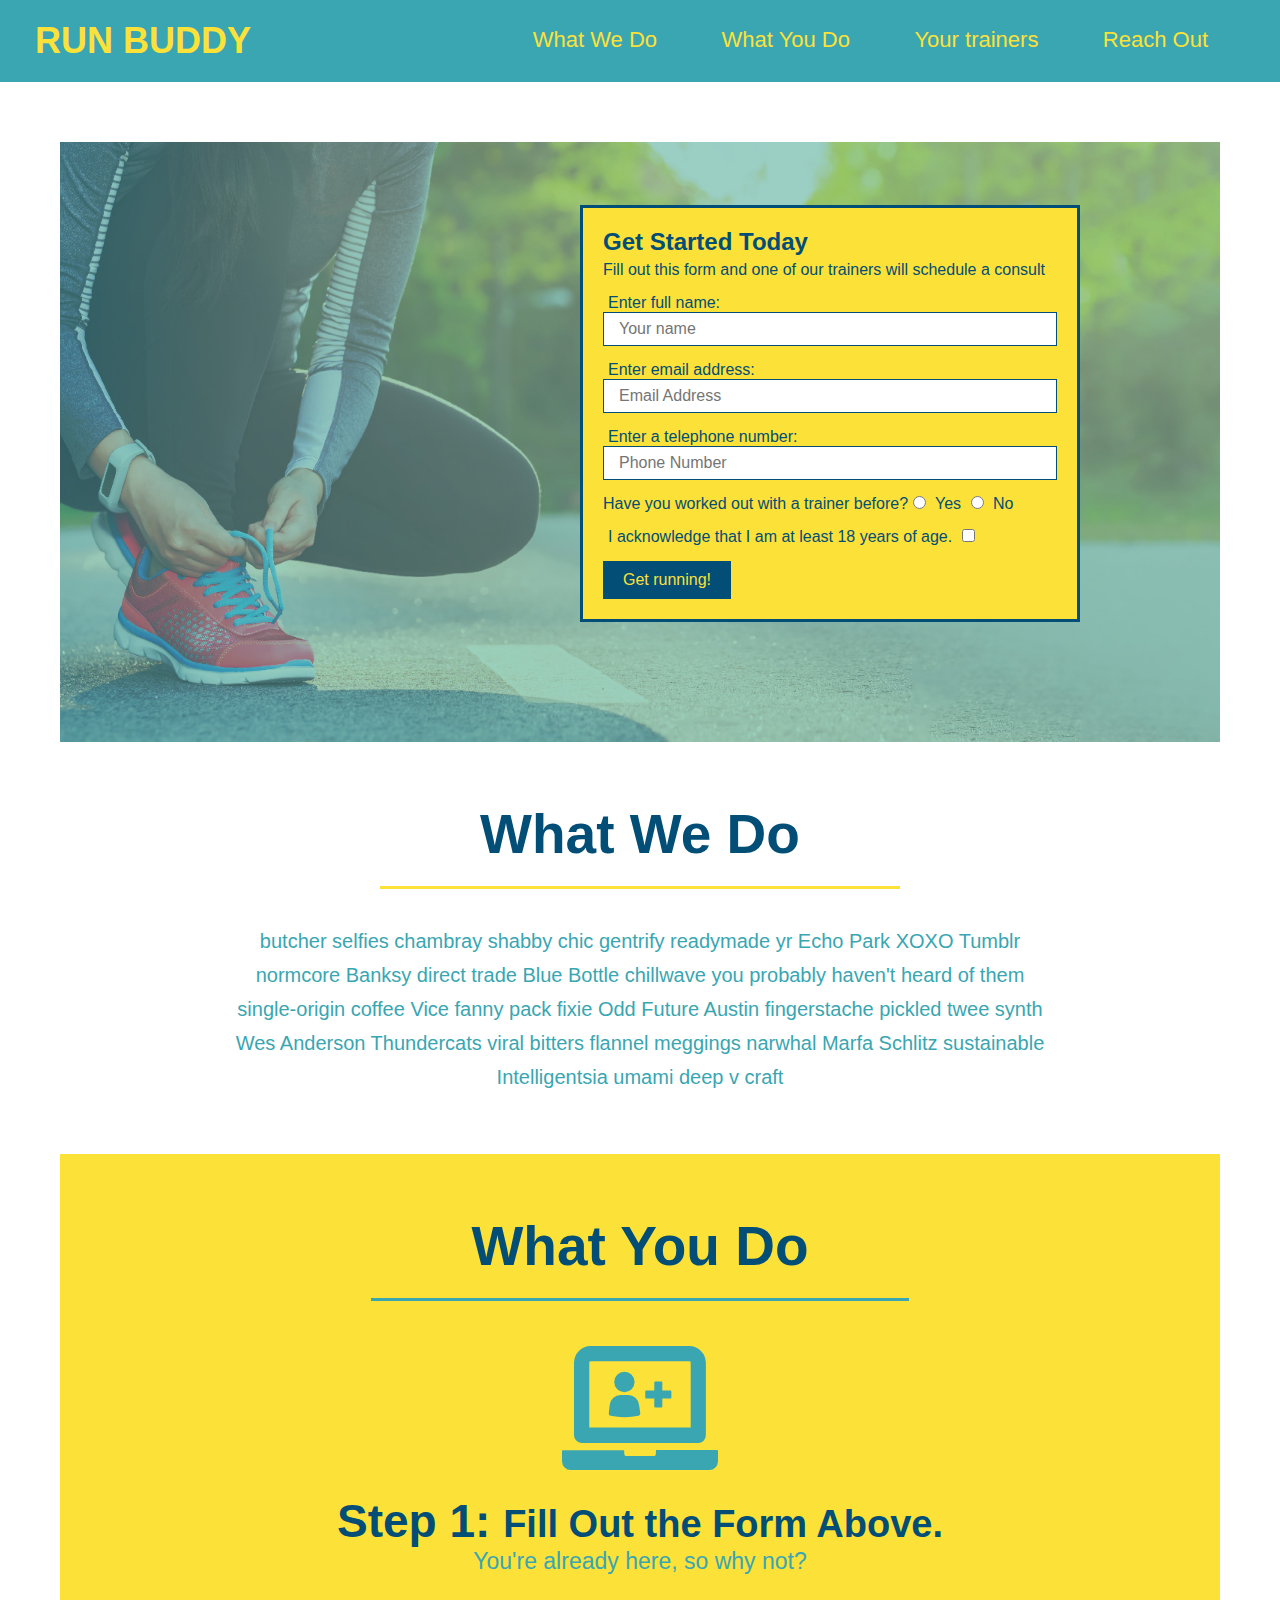
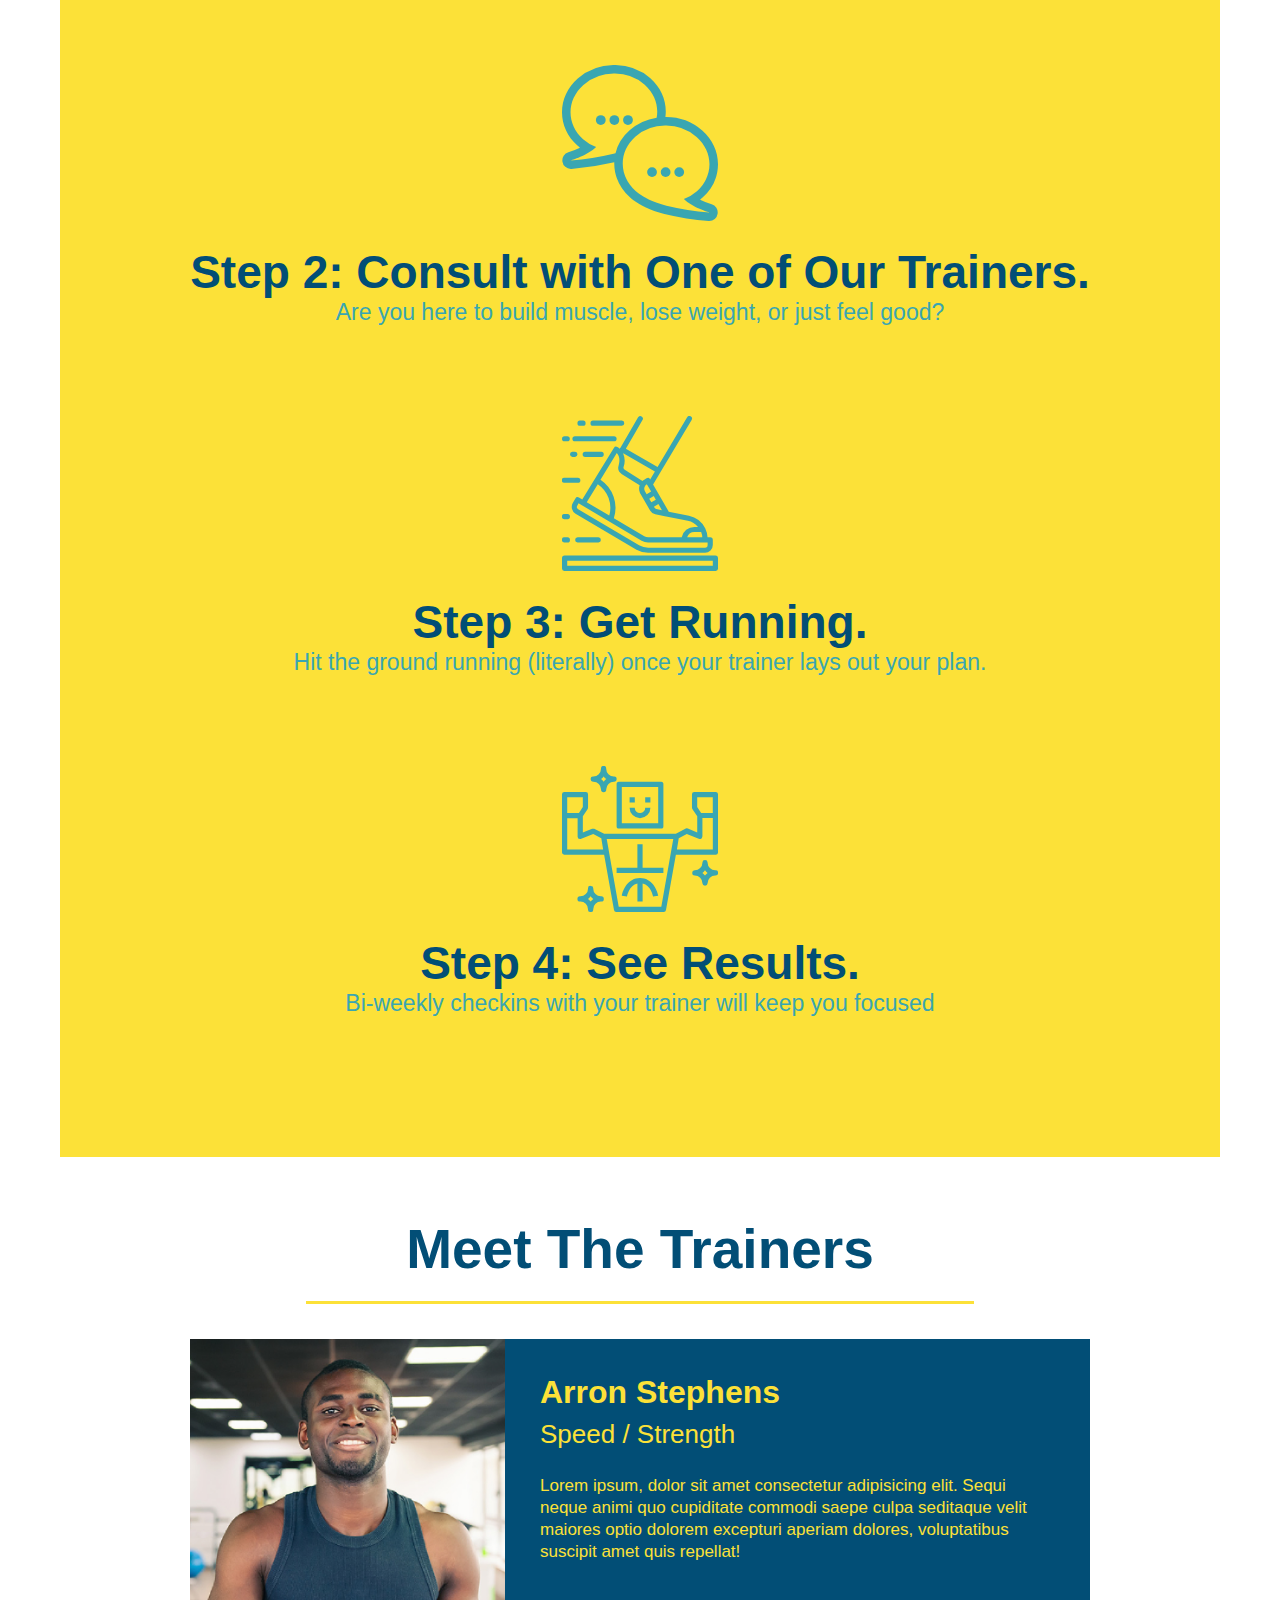
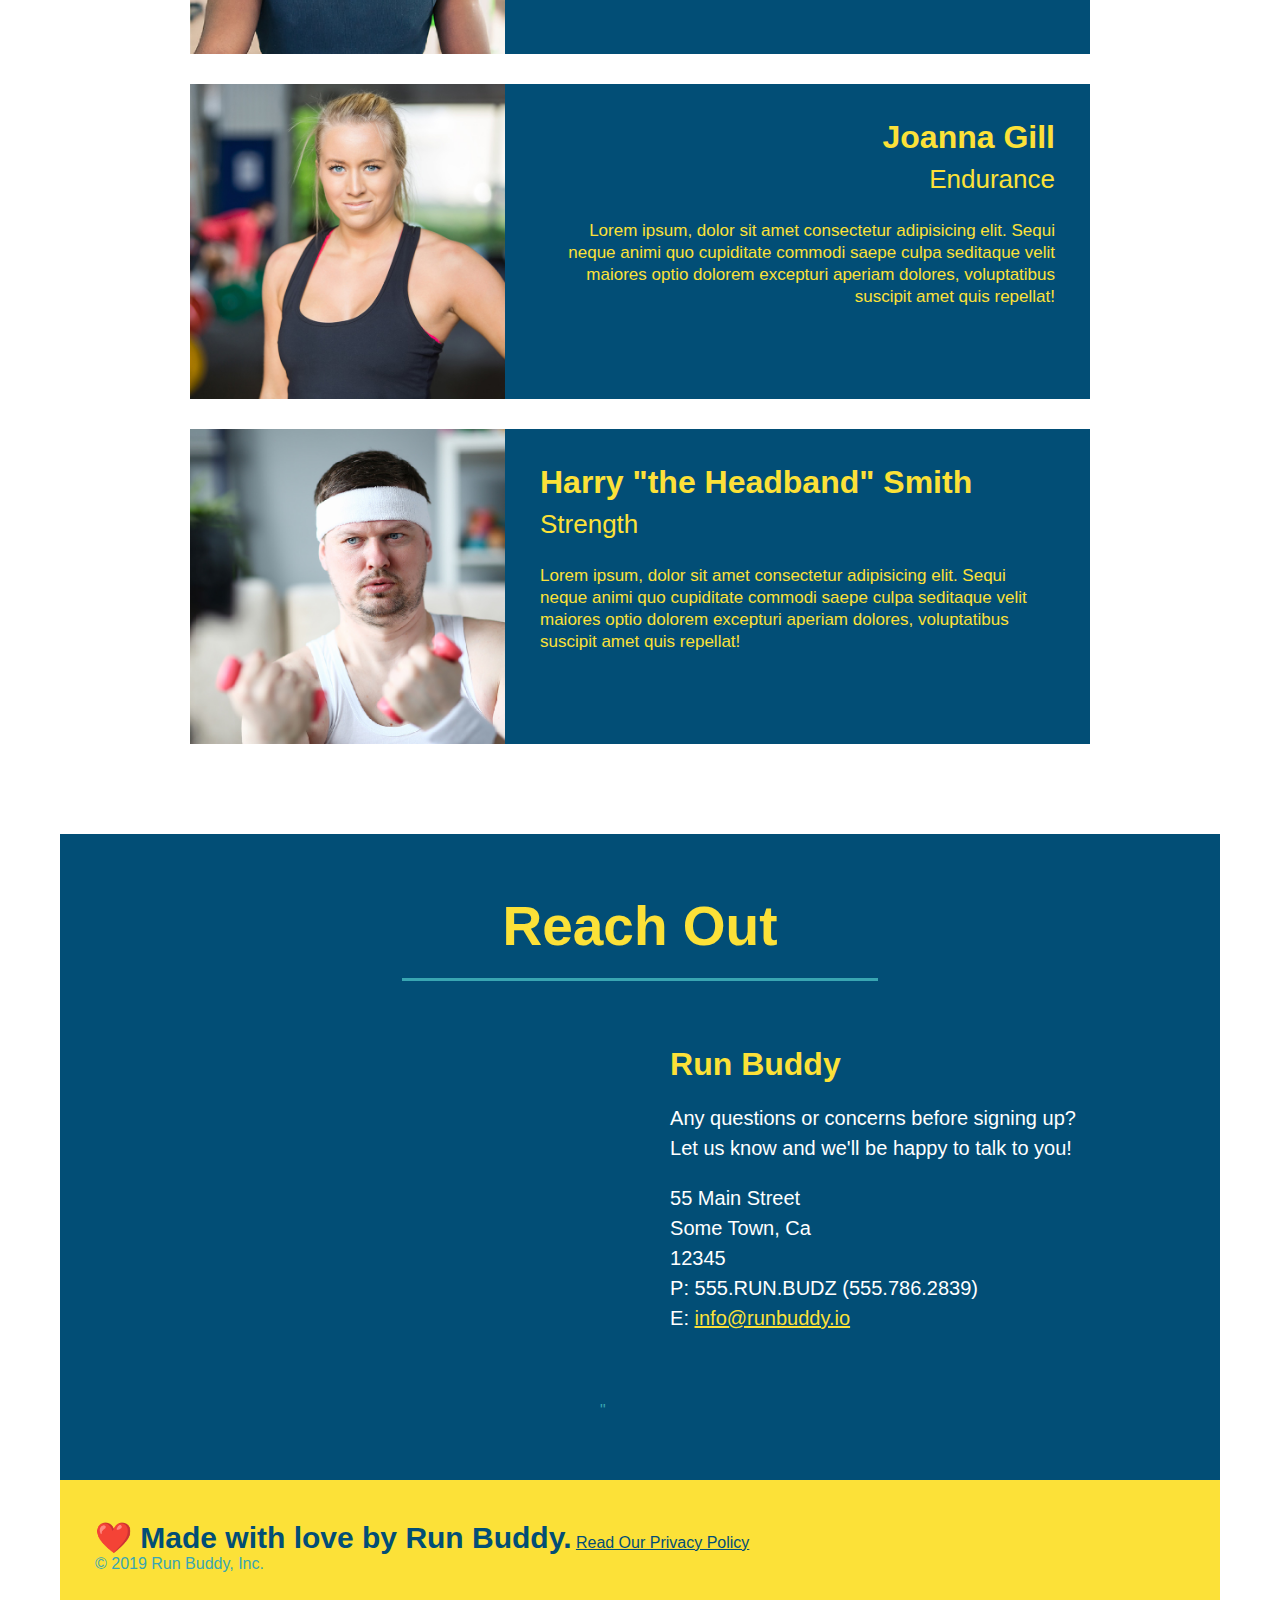
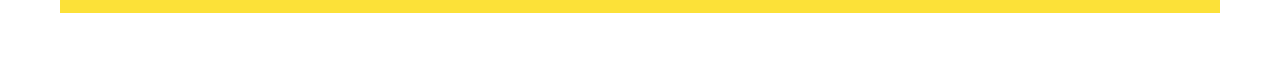
==== index.html @ 5fea298c "privacy policy" ====
<!DOCTYPE html>
    <html lang="en">
        <head>
            <meta charset="UTF-8" />
            <title>Run Buddy</title>
            <link rel="stylesheet" href="./assets/css/style.css" />
        </head>
        <body>
           <!-- navigation -->
           <header>
               <h1>
                   <a href="/">RUN BUDDY</a>
                </h1>
               <nav>
                   <!-- Unordered list element -->
                   <ul>
                       <!-- List item element -->
                       <li>
                           <!-- Anchor element -->
                           <a href="#what-we-do">What We Do</a>
                       </li>
                       <li>
                           <a  href="#what-you-do">What You Do</a>
                       </li>
                       <li>
                           <a href="#your-trainers">Your trainers</a>
                       </li>
                       <li>
                           <a href="#reach-out">Reach Out</a>
                       </li>
                   </ul>
               </nav>
           </header>

           <!-- hero/jumbotron -->
           <section>
               <section class="hero">
               <div>
                   <div class="hero-form">
                   <h3>Get Started Today</h3>
                   <p>Fill out this form and one of our trainers will schedule a consult</p>
                   <!-- Add form element -->
                   <form>
                       <label for="name">Enter full name:</label>
                       <input type="text" placeholder="Your name" name="name" id="name" class="form-input">

                       <label for="email">Enter email address:</label>
                       <input type="email" placeholder="Email Address" name="email" id="email" class="form-input">

                       <label for="phone">Enter a telephone number:</label>
                       <input type="tel" placeholder="Phone Number" name="phone" id="phone" class="form-input">

                       <p>
                           Have you worked out with a trainer before?
                           <input type="radio" name="trainer-confirm" id="trainer-yes" />
                           <label for="trainer-yes">Yes</label>
                           <input type="radio" name="trainer-confirm" id="trainer-no" />
                           <label for="trainer-no">No</label>
                       </p>
                       <p>
                           <label for="checkbox">
                               I acknowledge that I am at least 18 years of age.
                           </label>
                           <input type="checkbox" name="age-confirm" id="checkbox" />
                       </p>
                       <button type="submit">
                           Get running!
                       </button>
                   </form>
               </div>
           </section>

           <!-- "what we do" section -->
           <section id="what-we-do" class="intro">
            <h2 class="section-title primary-border">What We Do</h2>
            <p>
              butcher selfies chambray shabby chic gentrify readymade yr Echo Park XOXO Tumblr normcore Banksy direct trade Blue Bottle chillwave you probably haven't heard of them single-origin coffee Vice fanny pack fixie Odd Future Austin fingerstache pickled twee synth Wes Anderson Thundercats viral bitters flannel meggings narwhal Marfa Schlitz sustainable Intelligentsia umami deep v craft
            </p>
          </section>
          
          <!-- "what you do" section -->
          <section id="what-you-do" class="steps">
            <h2 class="section-title secondary-border">What You Do</h2>

            <div>
                <!-- insert this img element -->
                <img src="./assets/images/step-1.svg" alt="" />
                <h3>Step 1: <span>Fill Out the Form Above.</span></h3>
                <p>You're already here, so why not?</p>
            </div>

            <div>
                <img src="./assets/images/step-2.svg" alt="" />
                <h3>Step 2: Consult with One of Our Trainers.</h3>
                <p>Are you here to build muscle, lose weight, or just feel good?</p>
            </div>
              
            <div>
                <img src="./assets/images/step-3.svg" alt="" />
                <h3>Step 3: Get Running.</h3>
                <p>Hit the ground running (literally) once your trainer lays out your plan.</p>
            </div>
              
            <div>
                <img src="./assets/images/step-4.svg" alt="" />
                <h3>Step 4: See Results.</h3>
                <p>Bi-weekly checkins with your trainer will keep you focused</p>
            </div>
          </section>

           <!-- "meet the trainers" section -->
           <section id="your-trainers" class="trainers">
                <h2 class="section-title primary-border"> 
                   Meet The Trainers
                </h2>
                <article class="trainer">
                    <img src="./assets/images/trainer-1.jpg" alt="Arron Stephens in his workout clothes, ready to pump iron"/>
                    <div class="trainer-bio text-left">
                        <h3>Arron Stephens</h3>
                        <h4>Speed / Strength</h4>
                        <p>Lorem ipsum, dolor sit amet consectetur adipisicing elit. Sequi neque animi quo cupiditate commodi saepe culpa seditaque velit maiores optio dolorem excepturi aperiam dolores, voluptatibus suscipit amet quis repellat!</p>
                    </div>
                </article>

                <article class="trainer">
                    <img src="./assets/images/trainer-2.jpg" alt="Joanna Gill cooling off after a workout"/>
                    <div class="trainer-bio text-right">
                        <h3>Joanna Gill</h3>
                        <h4>Endurance</h4>
                        <p>Lorem ipsum, dolor sit amet consectetur adipisicing elit. Sequi neque animi quo cupiditate commodi saepe culpa seditaque velit maiores optio dolorem excepturi aperiam dolores, voluptatibus suscipit amet quis repellat!</p>
                    </div>
                </article>

                <article class="trainer">
                    <img src="./assets/images/trainer-3.jpg" alt="Harry Smith wearing a headband and lifting comically small pink weights"/>
                    <div class="trainer-bio text-left">
                        <h3>Harry "the Headband" Smith</h3>
                        <h4>Strength</h4>
                        <p>Lorem ipsum, dolor sit amet consectetur adipisicing elit. Sequi neque animi quo cupiditate commodi saepe culpa seditaque velit maiores optio dolorem excepturi aperiam dolores, voluptatibus suscipit amet quis repellat!</p>
                    </div>
                </article>
           </section>

           <!-- "reach out" section -->
           <section id="reach-out" class="contact">
            <h2 class="section-title secondary-border">Reach Out</h2>
                   <div class="contact-info">
                        <iframe src="https://www.google.com/maps/embed?pb=!1m18!1m12!1m3!1d3146.0105900353574!2d-120.42504448434431!3d37.953538709626756!2m3!1f0!2f0!3f0!3m2!1i1024!2i768!4f13.1!3m3!1m2!1s0x8090c46e315aaf1b%3A0xb32d2fcd2023b726!2sMain%20St%2C%20Jamestown%2C%20CA%2095327!5e0!3m2!1sen!2sus!4v1643864252975!5m2!1sen!2sus"
                             style="border:0;"
                             allowfullscreen=""
                             loading="lazy">
                       </iframe>"
                       <div>
                        <h3>Run Buddy</h3>
                        <p>
                          Any questions or concerns before signing up?
                          <br />
                          Let us know and we'll be happy to talk to you!
                        </p>
                        <address>
                          55 Main Street <br/>
                          Some Town, Ca <br/>
                          12345<br />
                          P: 555.RUN.BUDZ (555.786.2839)<br/>
                          E: <a href="mailto:info@runbuddy.io">info@runbuddy.io</a>
                        </address>
                       </div>
                   </div>
           </section>

           <!-- footer -->
           <footer>
               <h2>❤️ Made with love by Run Buddy.</h2>
                   <a href="./privacy-policy.html">Read Our Privacy Policy</a><br />
                   &copy; 2019 Run Buddy, Inc.
               </div>
           </footer>
        </body>
    </html>
---- assets/css/style.css ----
* {
    margin: 0;
    padding: 0;
    box-sizing: border-box;
}
body {
    /* more on this crazy alphanumerical value in a minute! */
    color: #39a6b2;
    font-family: Arial, Helvetica, sans-serif;
}

header {
    padding: 20px 35px;
    background-color: #39a6b2;
}

header h1 {
    font-weight: bold;
    font-size: 36px;
    color: #fce138;
    margin: 0;
    display: inline;
}

header a {
    text-decoration: none;
    color: #fce138;
}

header nav {
    float: right;
    margin: 7px;
}

header nav ul li {
    display: inline;
}

header nav ul li a {
    margin: 0 30px;
    font-weight: lighter;
    font-size: 22px;
}

footer {
    background: #fce138;
    width: 100%;
    padding: 40px 35px;
}

footer h2 {
    display: inline;
    color: #024e76;
    font-size: 30px;
    margin: 0;
}

footer div{
    float: right;
    line-height: 1.5;
    text-align: right;
}

footer a {
    color: #024e76
}

section {
    padding: 60px;
}

/* Hero Style Start */
.hero {
    background-image: url(../images/hero-bg.jpg);
    height: 600px;
    background-size: cover;
    background-position: center;
    position: relative;
}
/* Hero Style End */

.hero-form h3 {
    font-size: 24px;
    margin: 0;
}

.hero-form {
    background-color: #fce138;
    padding: 20px;
    width: 500px;
    color: #024e76;
    border: #024e76 solid 3px;
    position: absolute;
    bottom: 120px;
    right: 140px;
}

.hero-form p {
    margin: 5px 0 15px 0;
}

.form-input {
    border: 1px solid #024e76;
    display: block;
    padding: 7px 15px;
    font-size: 16px;
    color: #024e76;
    width: 100%;
    margin-bottom: 15px;
}

.hero-form label {
    margin: 0 5px;
}

.hero-form button {
    color: #fce138;
    background-color: #024e76;
    border: none;
    padding: 10px 20px;
    font-size: 16px;
}

.intro {
    text-align: center;
}

.intro p {
    line-height: 1.7;
    color: #39a6b2;
    width: 80%;
    font-size: 20px;
    margin: 0 auto;
}

.steps {
    text-align: center;
    background: #fce138;
}

.section-title {
    font-size: 55px;
    color: #024e76;
    margin-bottom: 35px;
    padding: 0 100px 20px 100px;
    display: inline-block;
    border-bottom: 3px solid;
}
  
.primary-border {
    border-color: #fce138;
}
  
.secondary-border {
    border-color: #39a6b2;
}

.steps div {
    margin-bottom: 80px;
}
  
.steps img {
    width: 15%;
    margin: 10px 0;
}
  
.steps h3 {
    color: #024e76;
    font-size: 46px;
    margin-top: 10px;
}

.steps p {
    color: #39a6b2;
    font-size: 23px;
}

.steps span {
    font-size: 38px;
}

.trainers {
    text-align: center;
}

.trainer {
    width: 900px;
    margin: 0 auto 30px auto;
    background: #024e76;
    color: #fce138;
    overflow: auto;
}

.trainer img {
    width: 35%;
    float: left;
}
  
.trainer-bio {
    padding: 35px;
    float: left;
    width: 65%;
}

.text-left {
    text-align: left;
}
  
.text-right {
    text-align: right;
}

.trainer-bio h3 {
    font-size: 32px;
    margin-bottom: 8px;
}
  
.trainer-bio h4 {
    font-weight: lighter;
    font-size: 26px;
    margin-bottom: 25px;
}
  
.trainer-bio p {
    font-size: 17px;
    line-height: 1.3;
}

/* REACH OUT STYLES START */
.contact {
    text-align: center;
    background: #024e76;
}

.contact h2 {
    color: #fce138;
}

.contact-info iframe {
    width: 400px;
    height: 400px;
}

.contact-info div {
    width: 410px;
    display: inline-block;
    vertical-align: top;
    text-align: left;
    margin: 30px 0 0 60px;
    color: white;
}

.contact-info h3 {
    color: #fce138;
    font-size: 32px;
}
  
.contact-info p, .contact-info address {
    margin: 20px 0;
    line-height: 1.5;
    font-size: 20px;
    font-style: normal;
}
  
.contact-info a {
    color: #fce138;
}
  
  /* REACH OUT STYLES END */
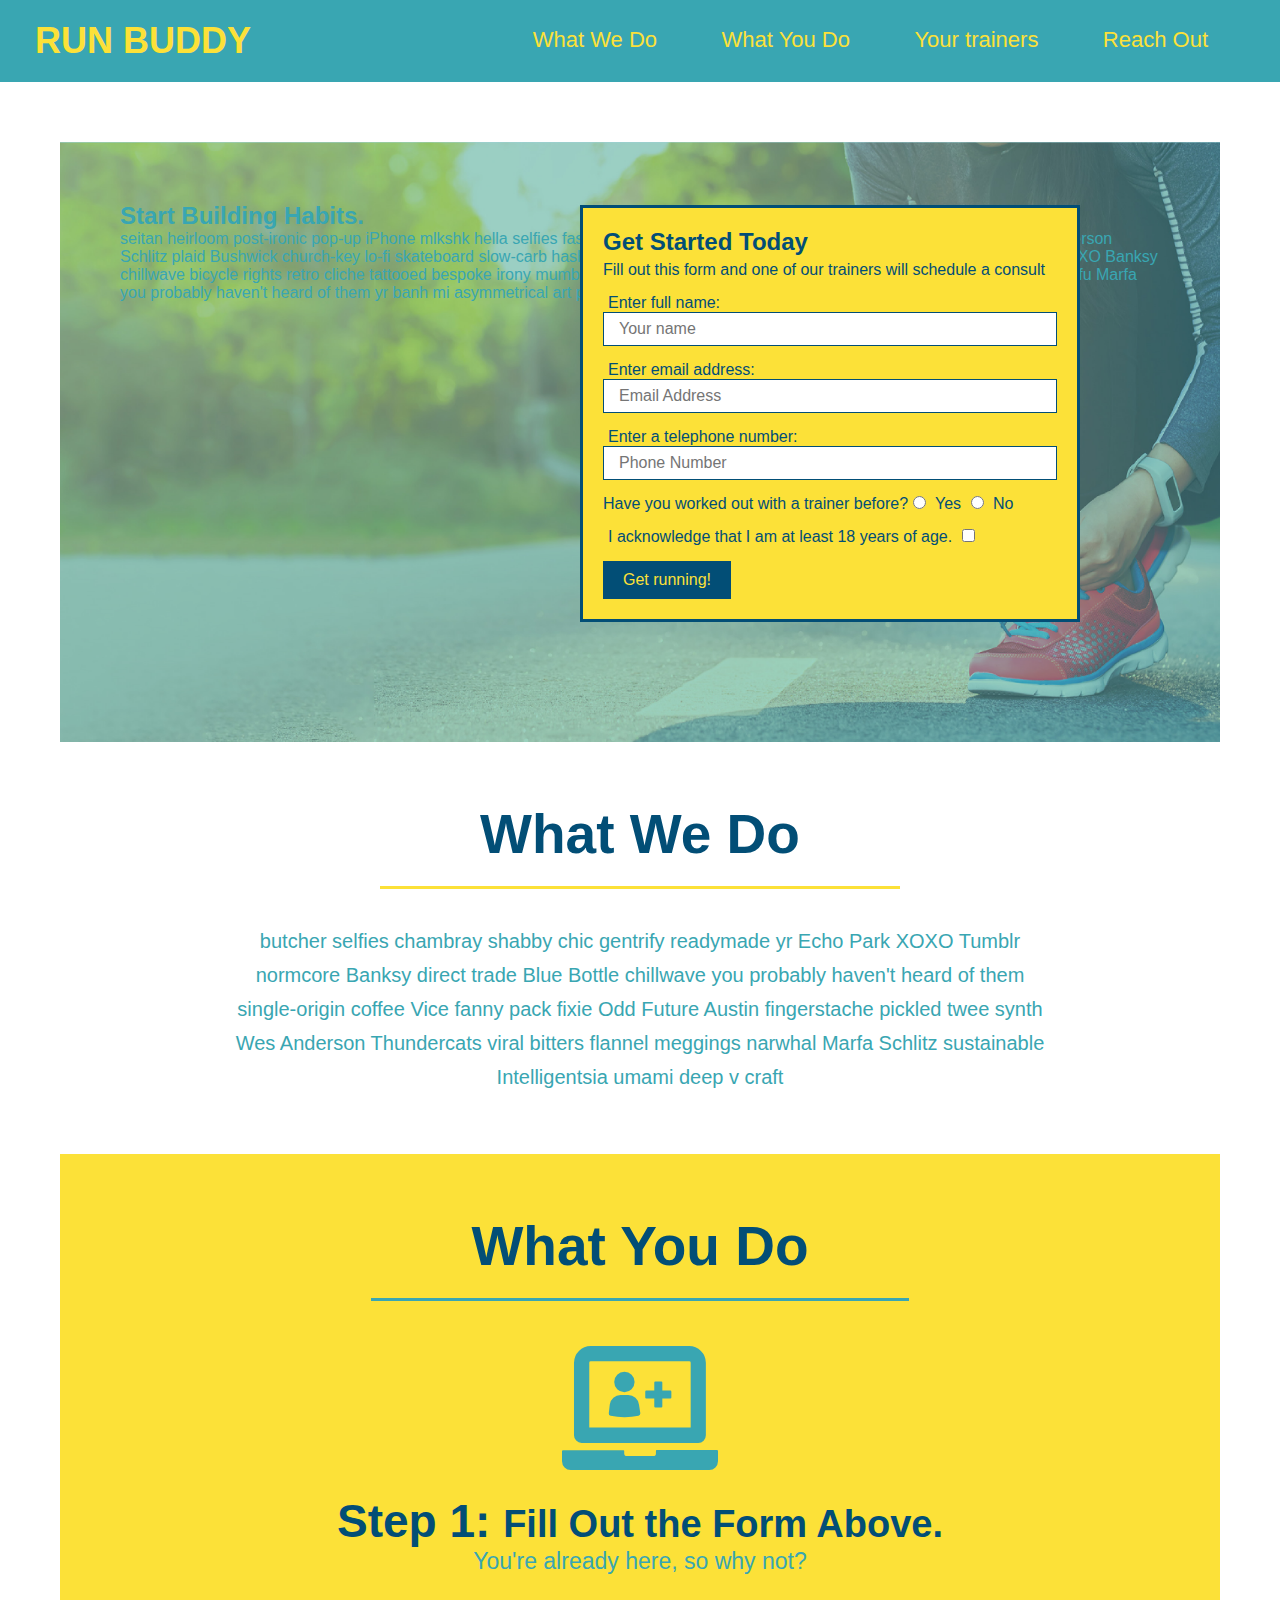
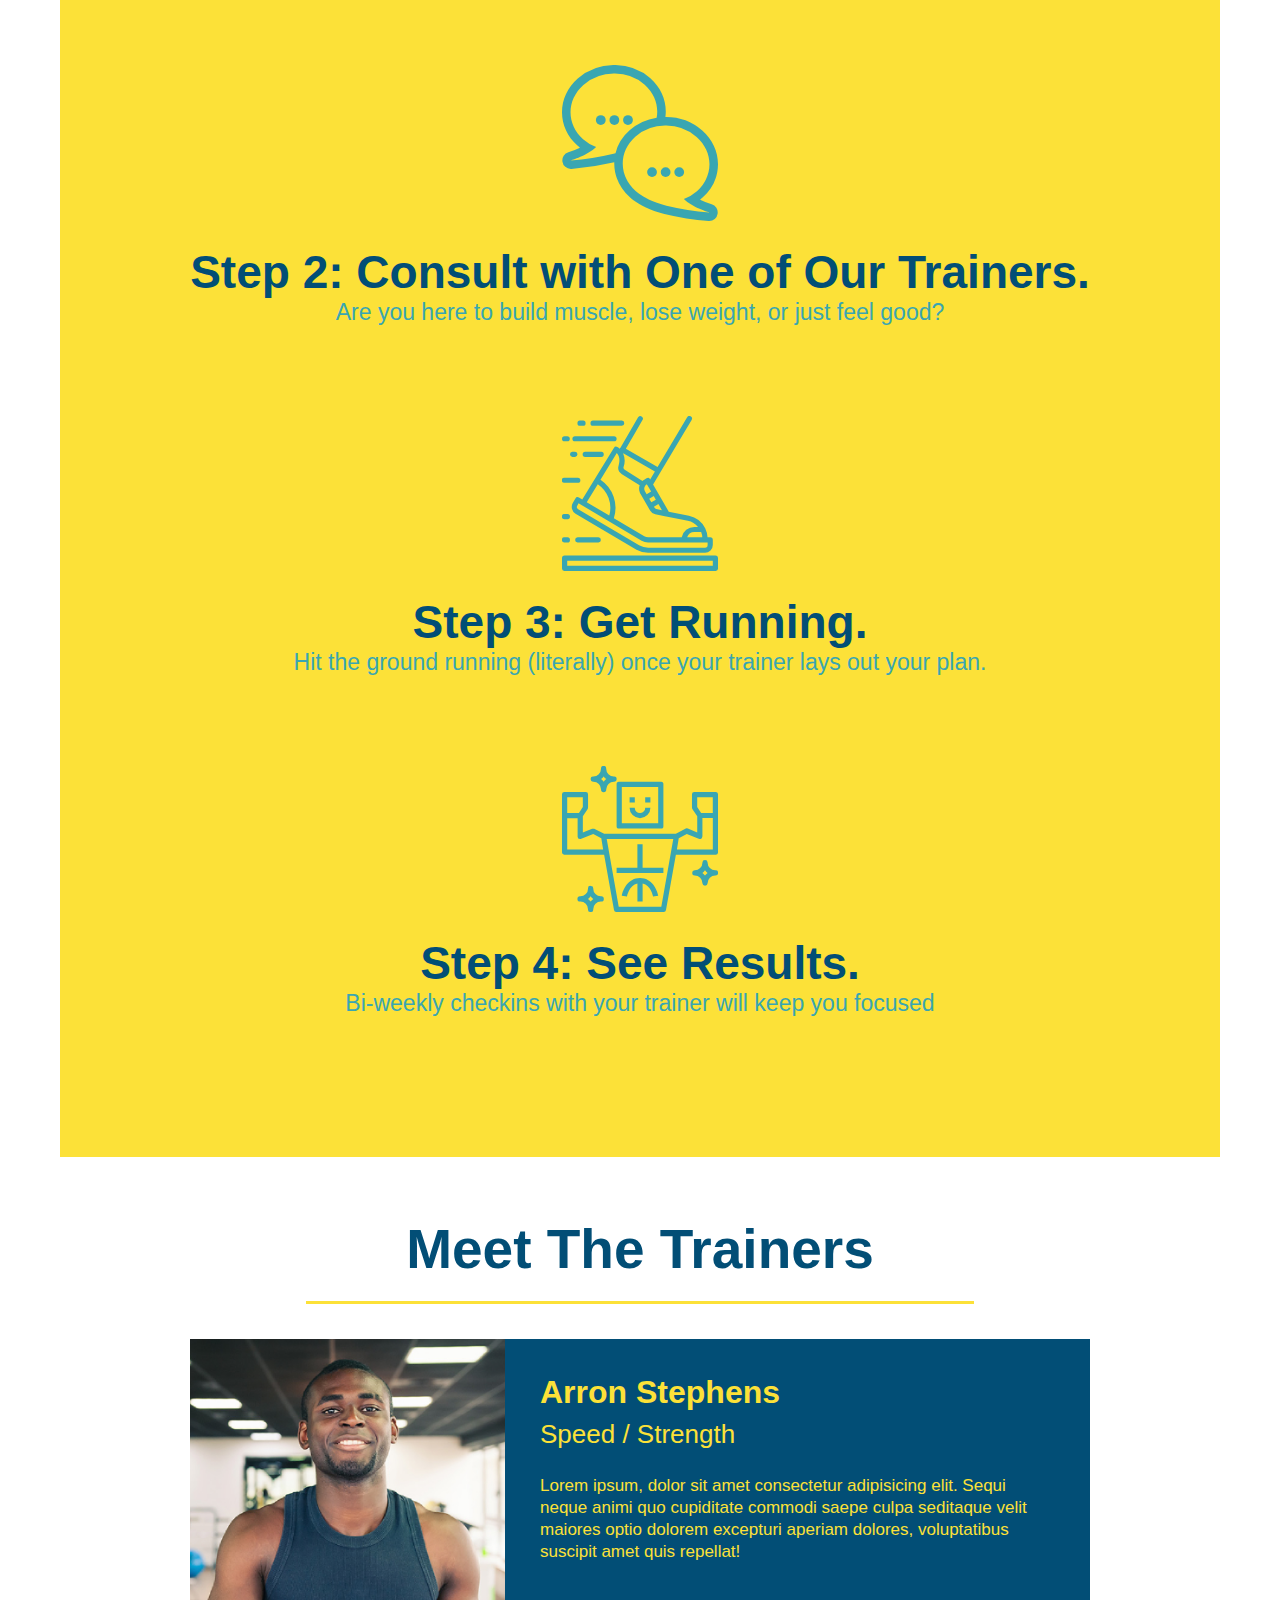
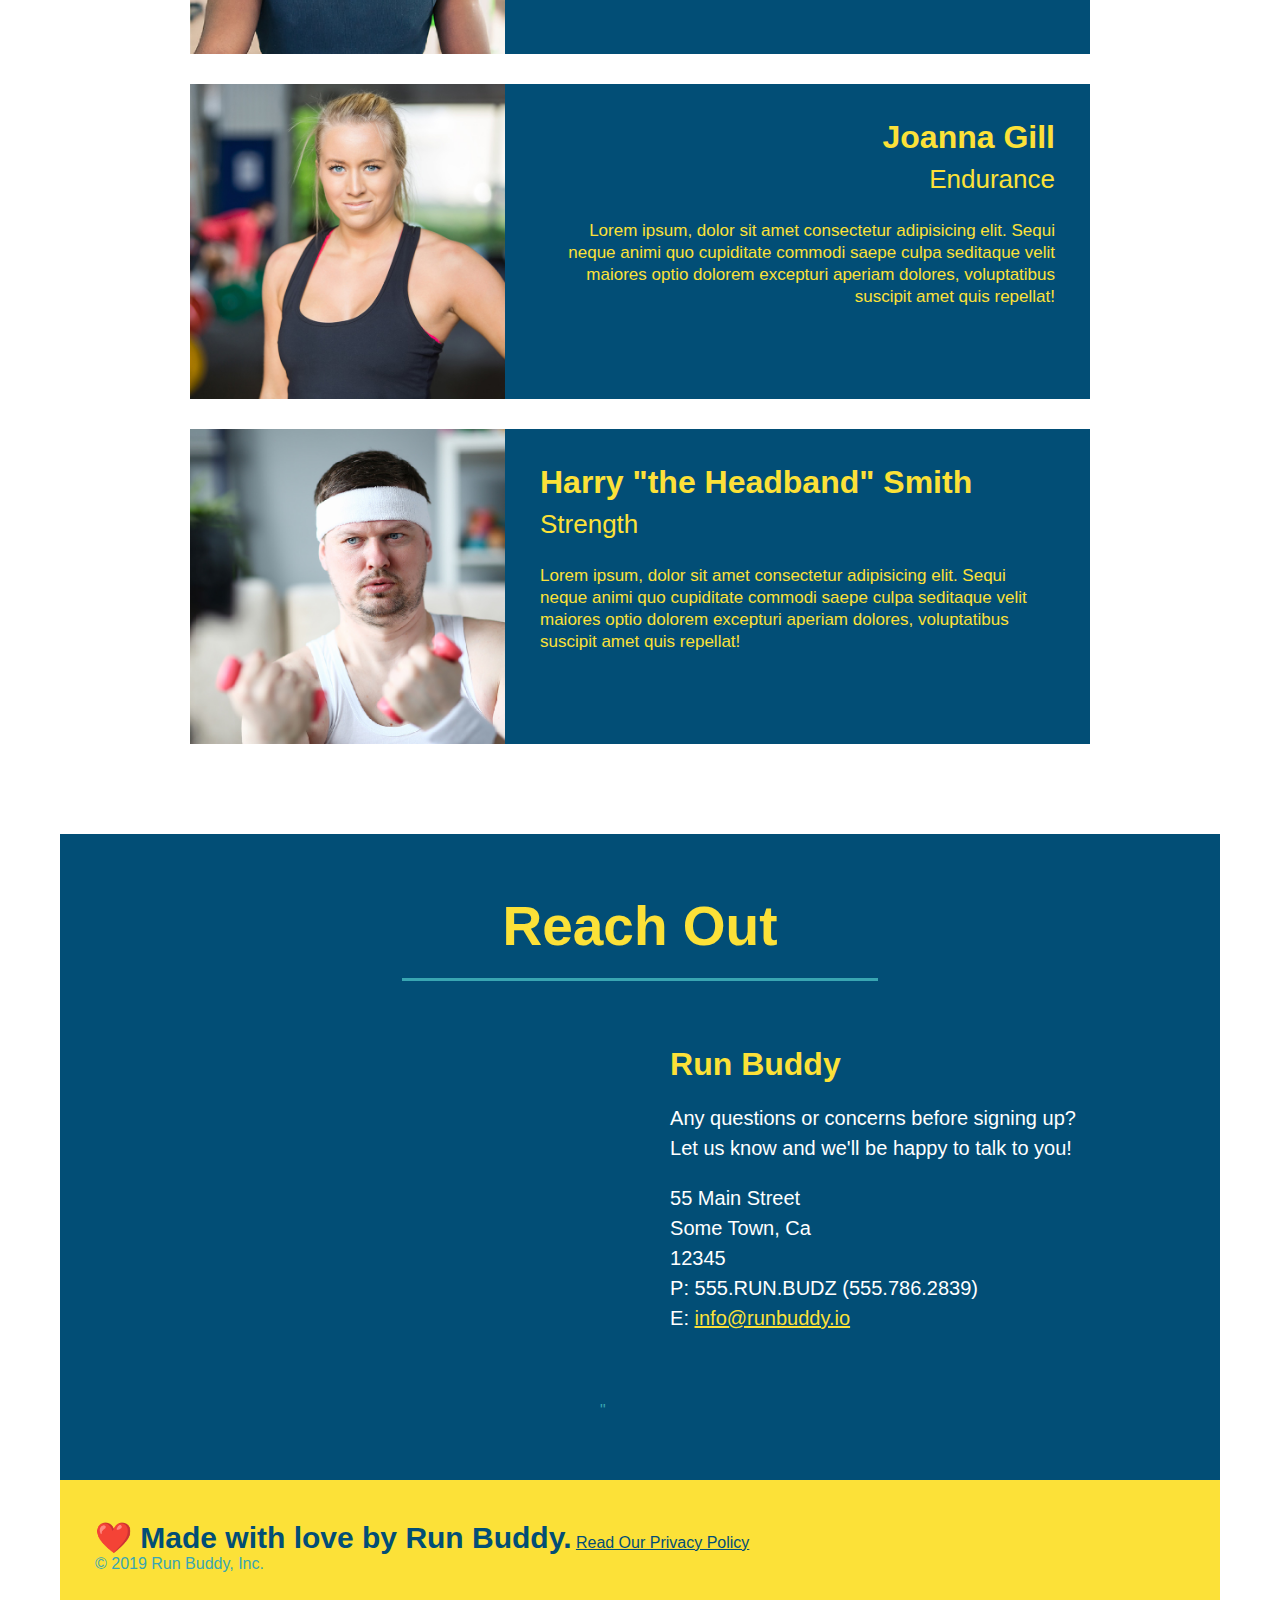
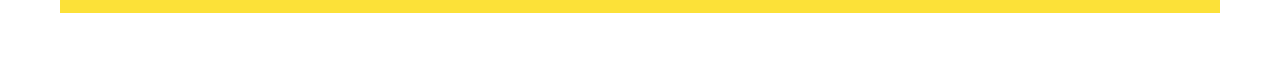
==== commit f248cdcc: "add content to hero, replace image" ====
--- a/index.html
+++ b/index.html
@@ -36,6 +36,12 @@
            <section>
                <section class="hero">
                <div>
+                <div class="hero-cta">
+                    <h2>Start Building Habits.</h2>
+                    <p>
+                      seitan heirloom post-ironic pop-up iPhone mlkshk hella selfies fashion axe occupy readymade put a bird on it messenger bag Wes Anderson Schlitz plaid Bushwick church-key lo-fi skateboard slow-carb hashtag trust fund Williamsburg biodiesel fixie farm-to-table 8-bit banjo XOXO Banksy chillwave bicycle rights retro cliche tattooed bespoke irony mumblecore Shoreditch deep v polaroid McSweeney's bitters cray gentrify tofu Marfa you probably haven't heard of them yr banh mi asymmetrical art party selvage letterpress High Life.
+                    </p>
+                  </div>
                    <div class="hero-form">
                    <h3>Get Started Today</h3>
                    <p>Fill out this form and one of our trainers will schedule a consult</p>
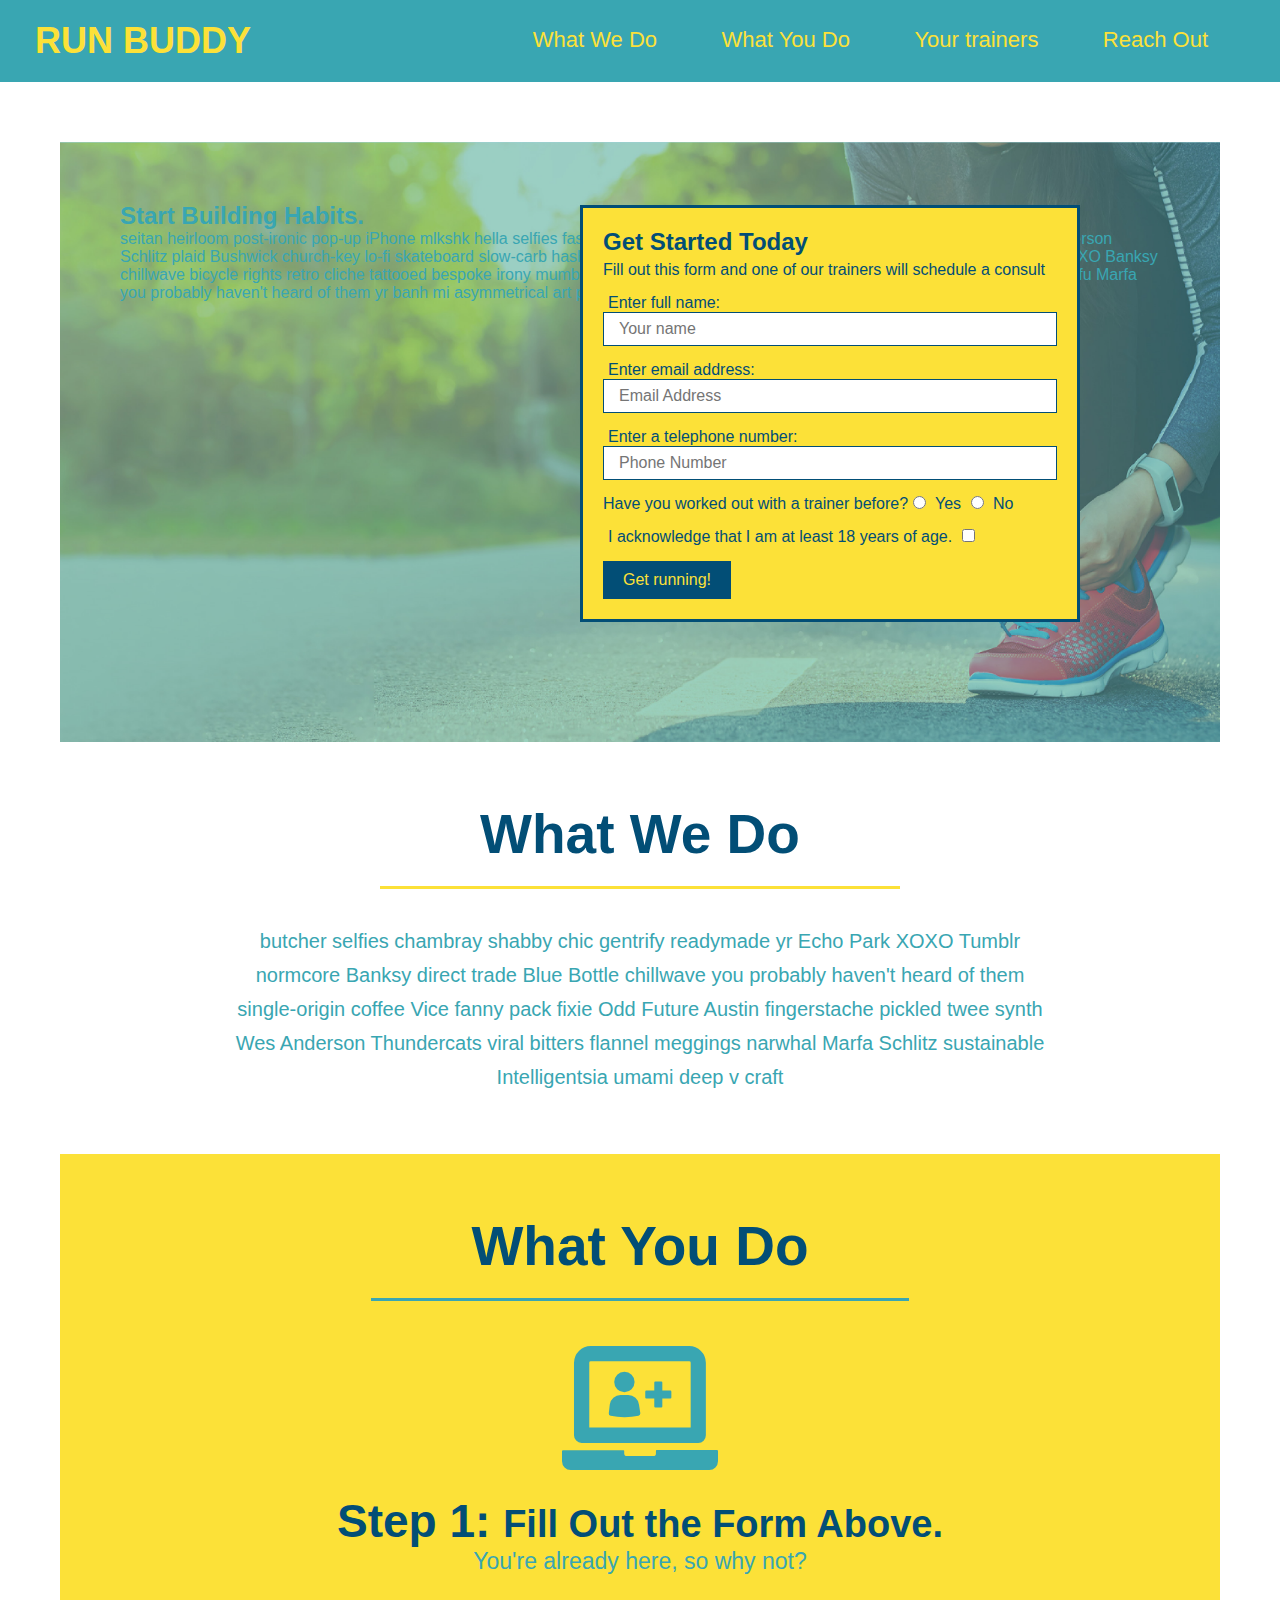
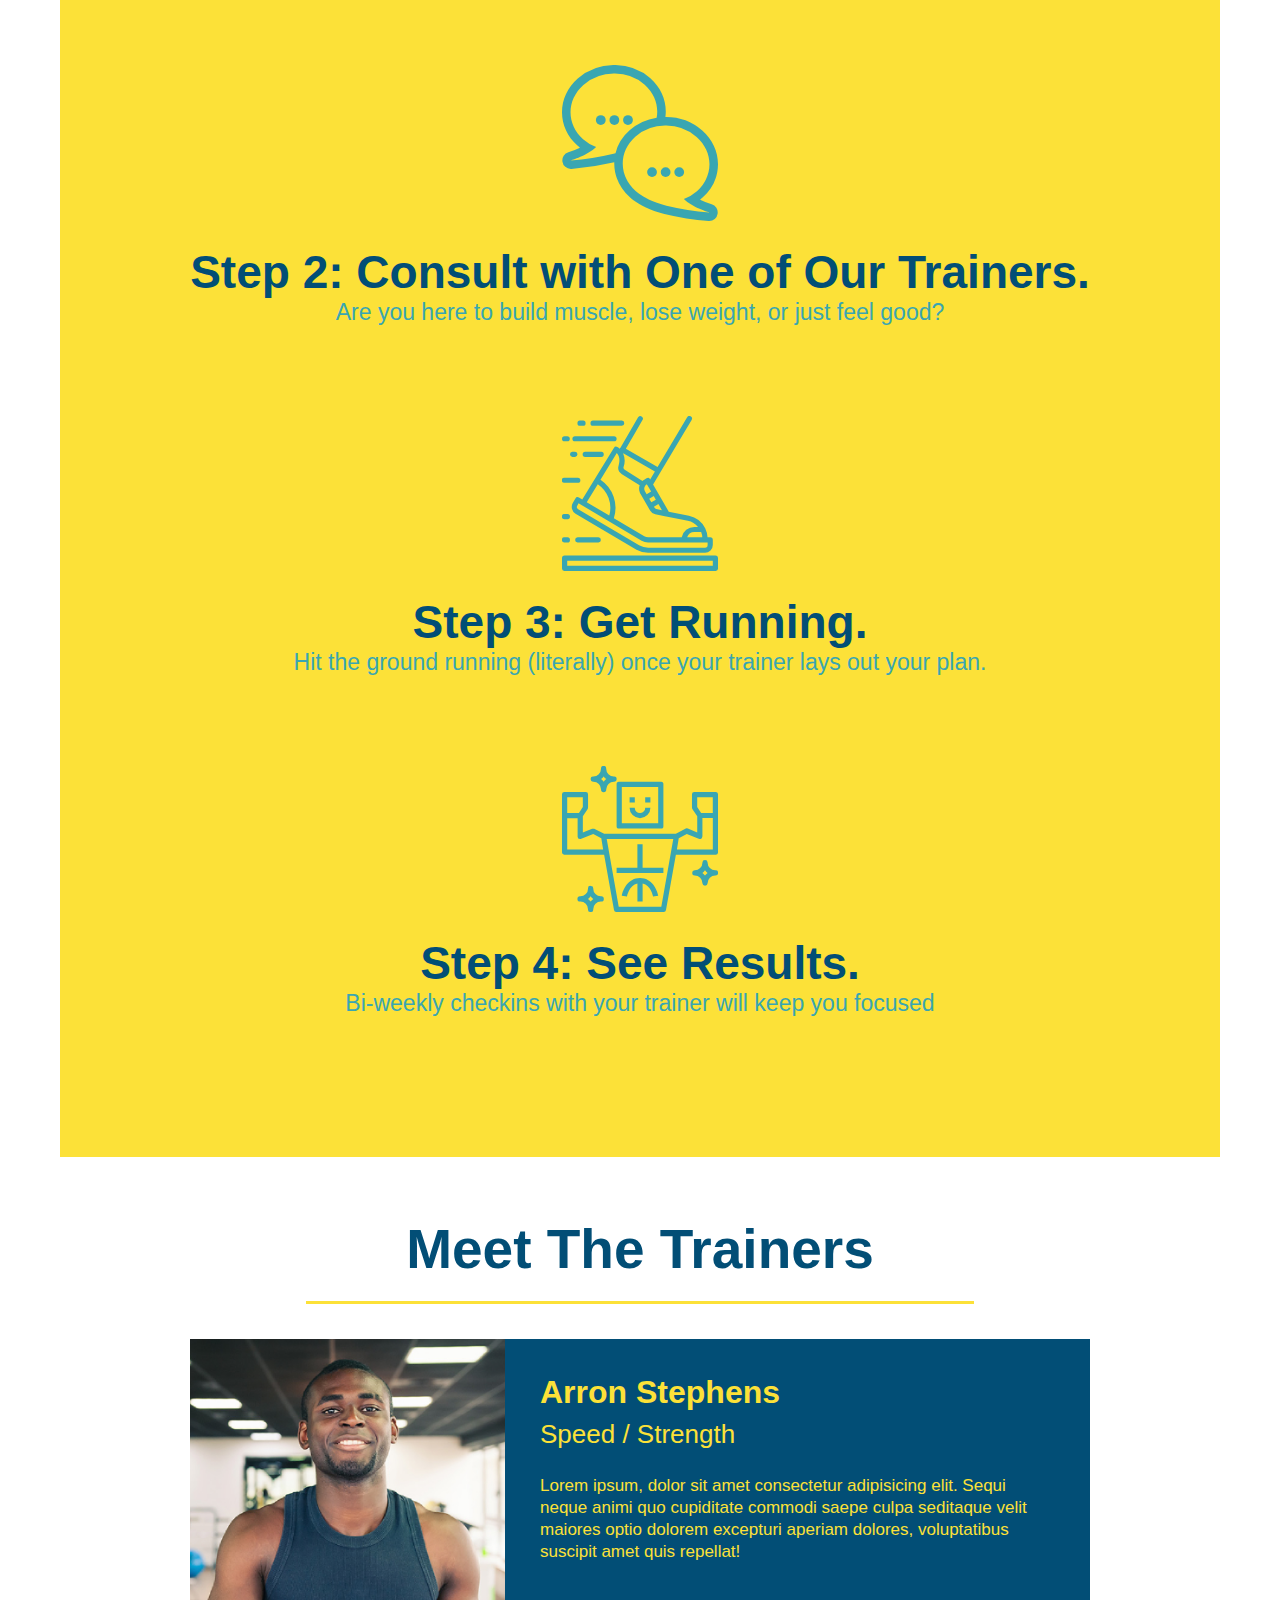
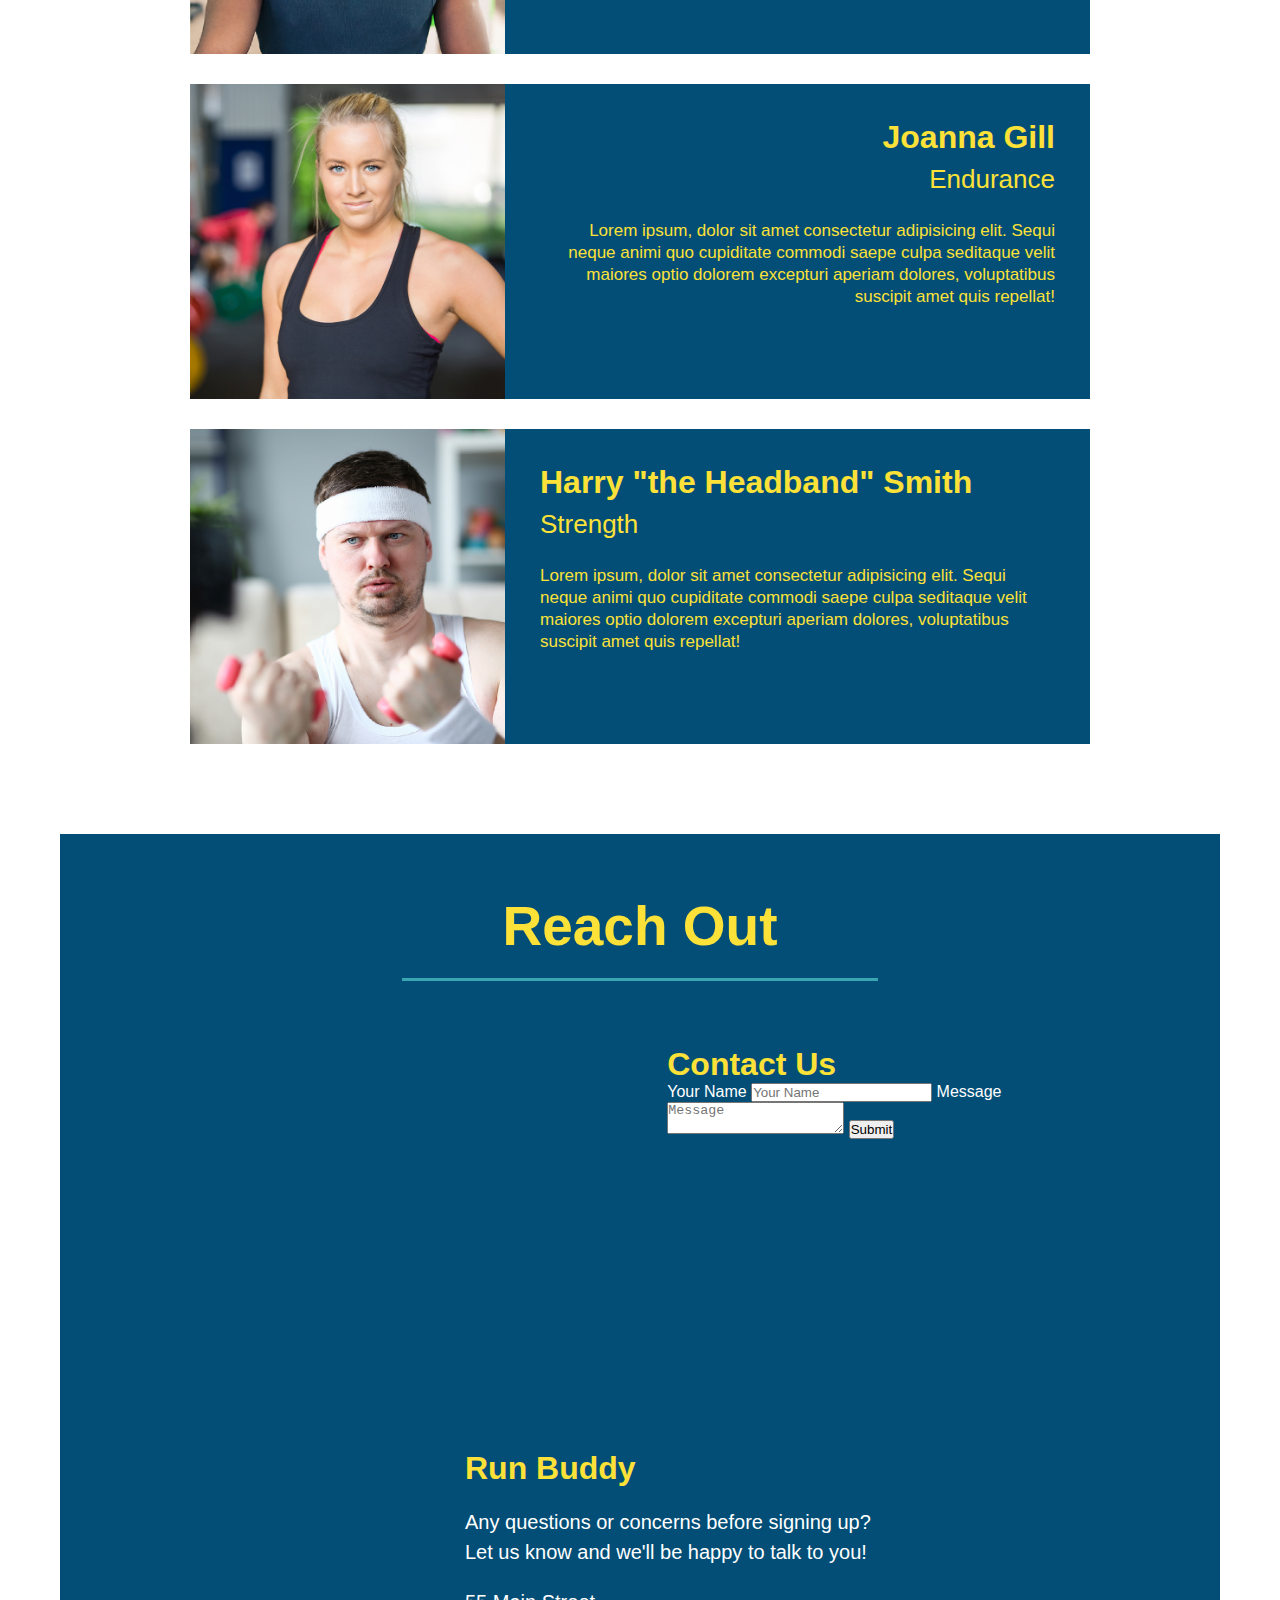
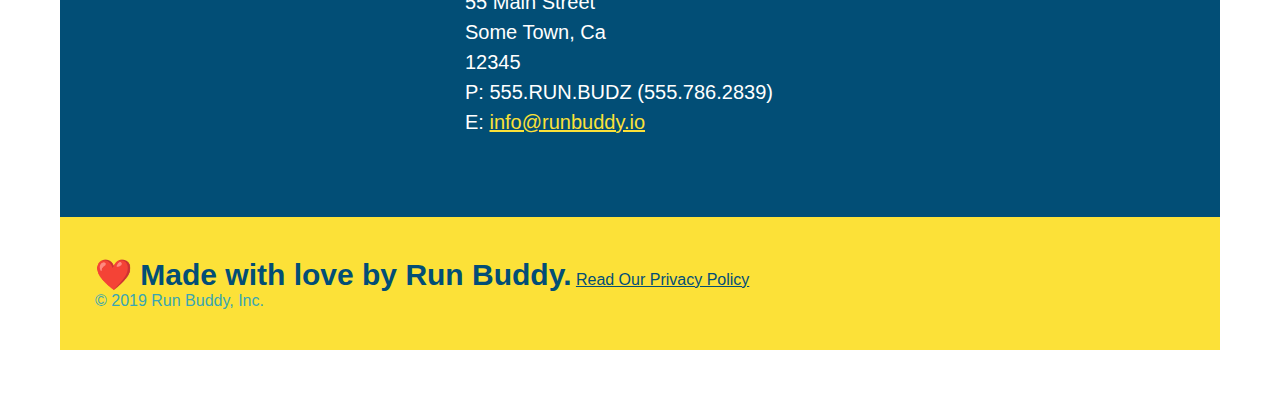
==== commit c1e08303: "add contact form" ====
--- a/index.html
+++ b/index.html
@@ -155,7 +155,19 @@
                              style="border:0;"
                              allowfullscreen=""
                              loading="lazy">
-                       </iframe>"
+                       </iframe>
+                       <div class="contact-form">
+                        <h3>Contact Us</h3>
+                        <form>
+                           <label for="contact-name">Your Name</label>
+                           <input type="text" id="contact-name" placeholder="Your Name" />
+                      
+                           <label for="contact-message">Message</label>
+                           <textarea id="contact-message" placeholder="Message"></textarea>
+                      
+                           <button type="submit">Submit</button>
+                          </form>
+                       </div>
                        <div>
                         <h3>Run Buddy</h3>
                         <p>
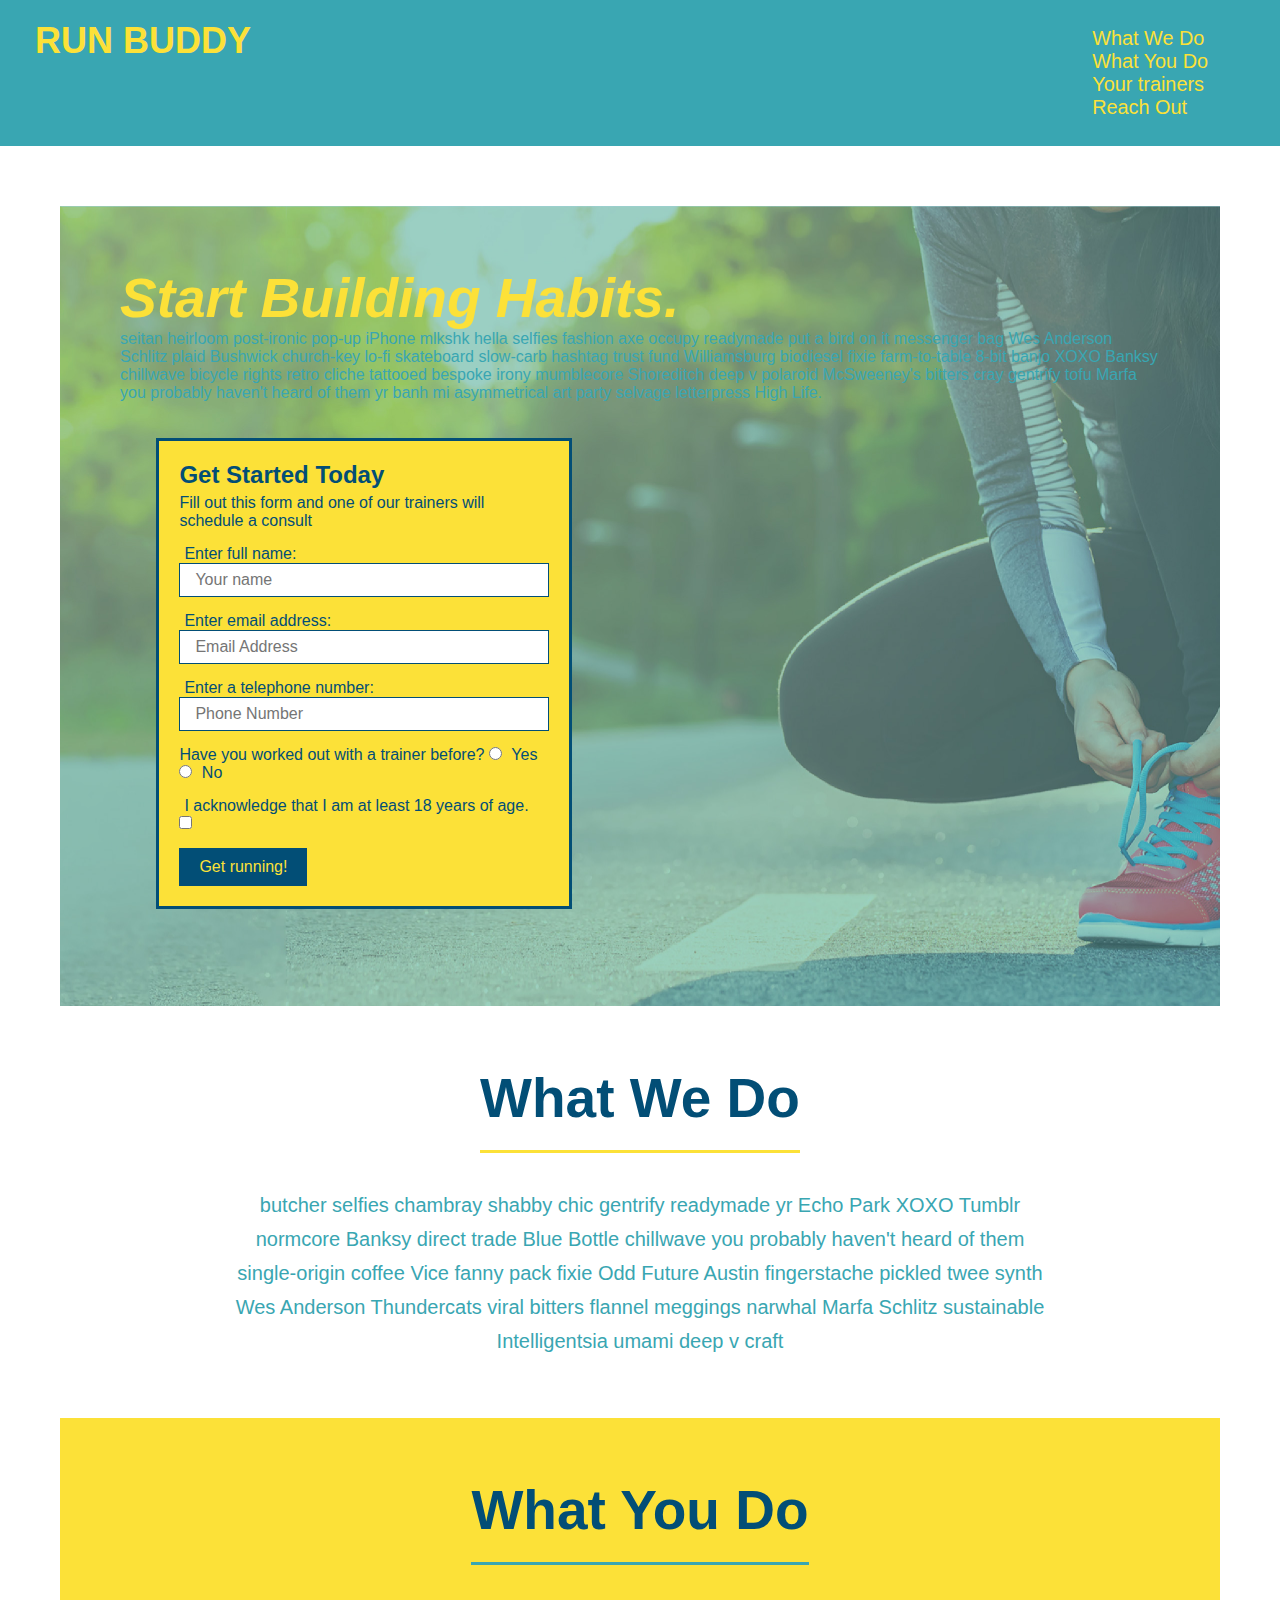
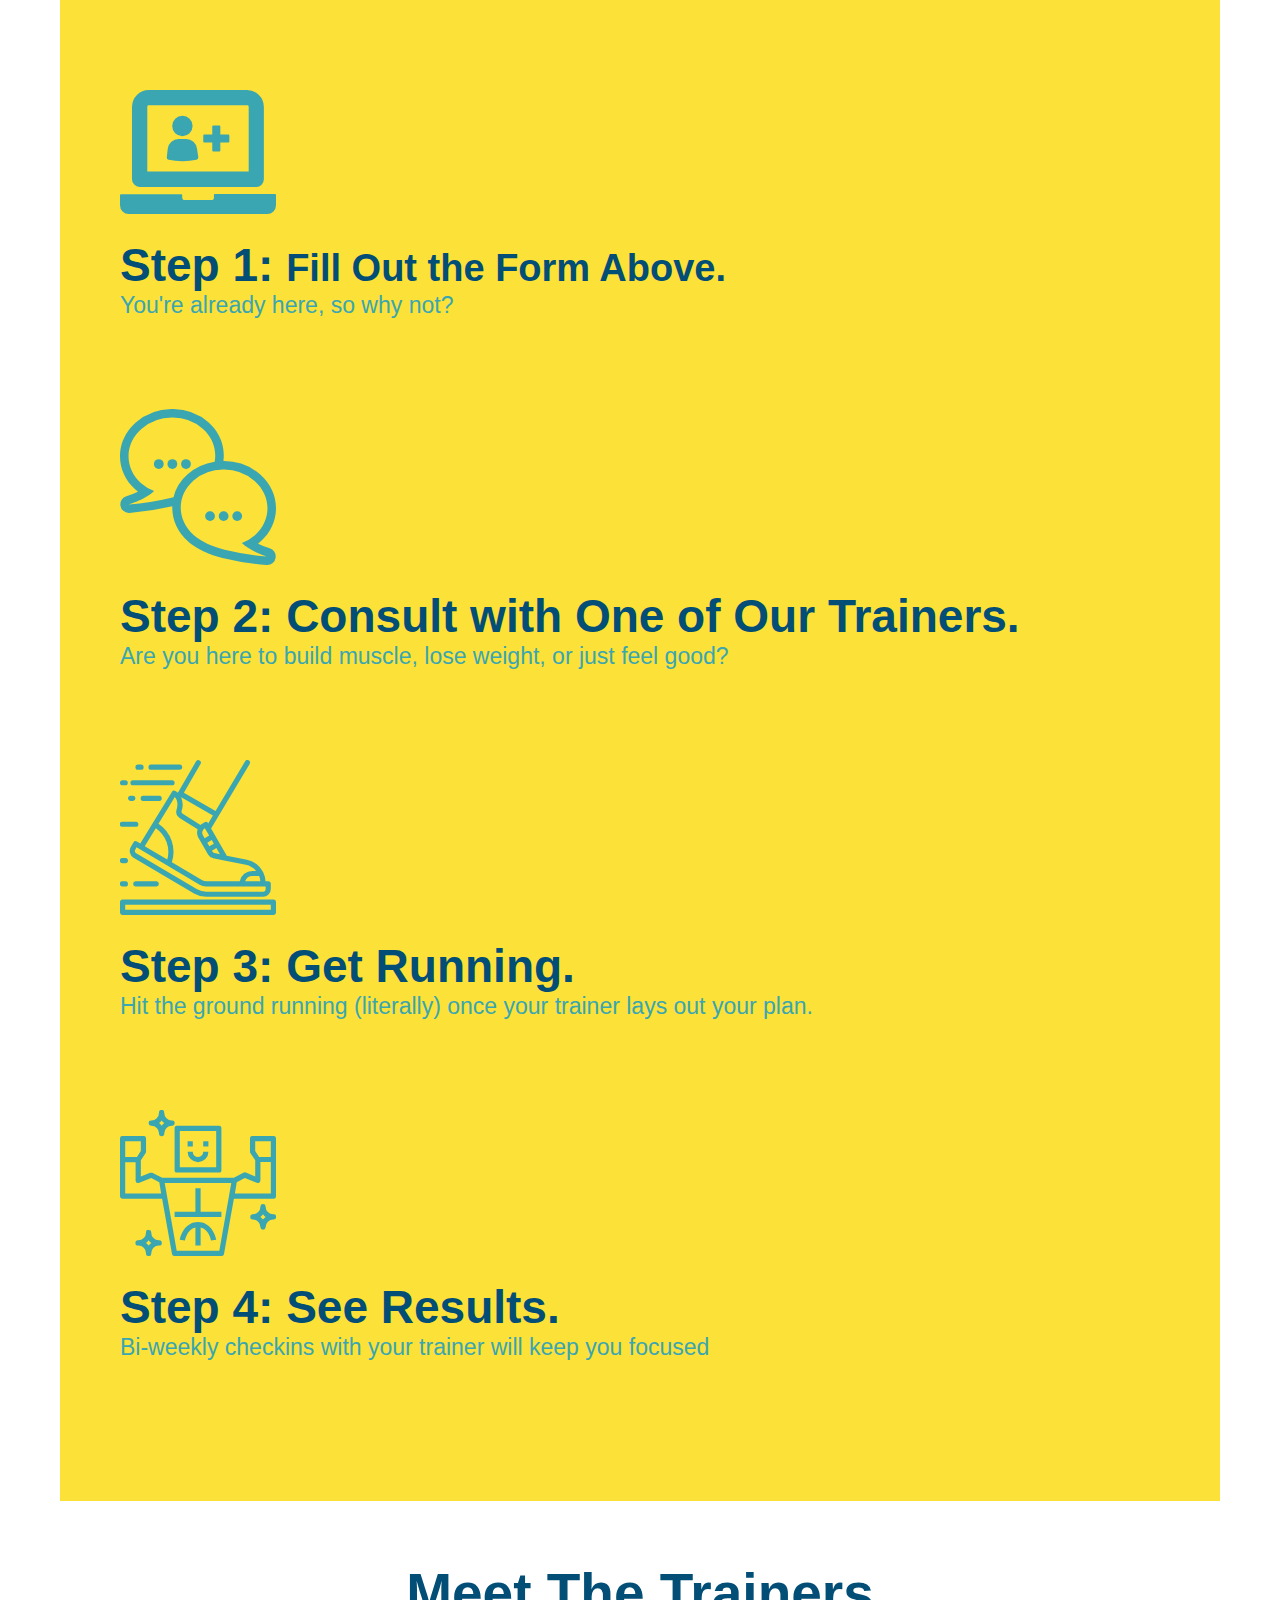
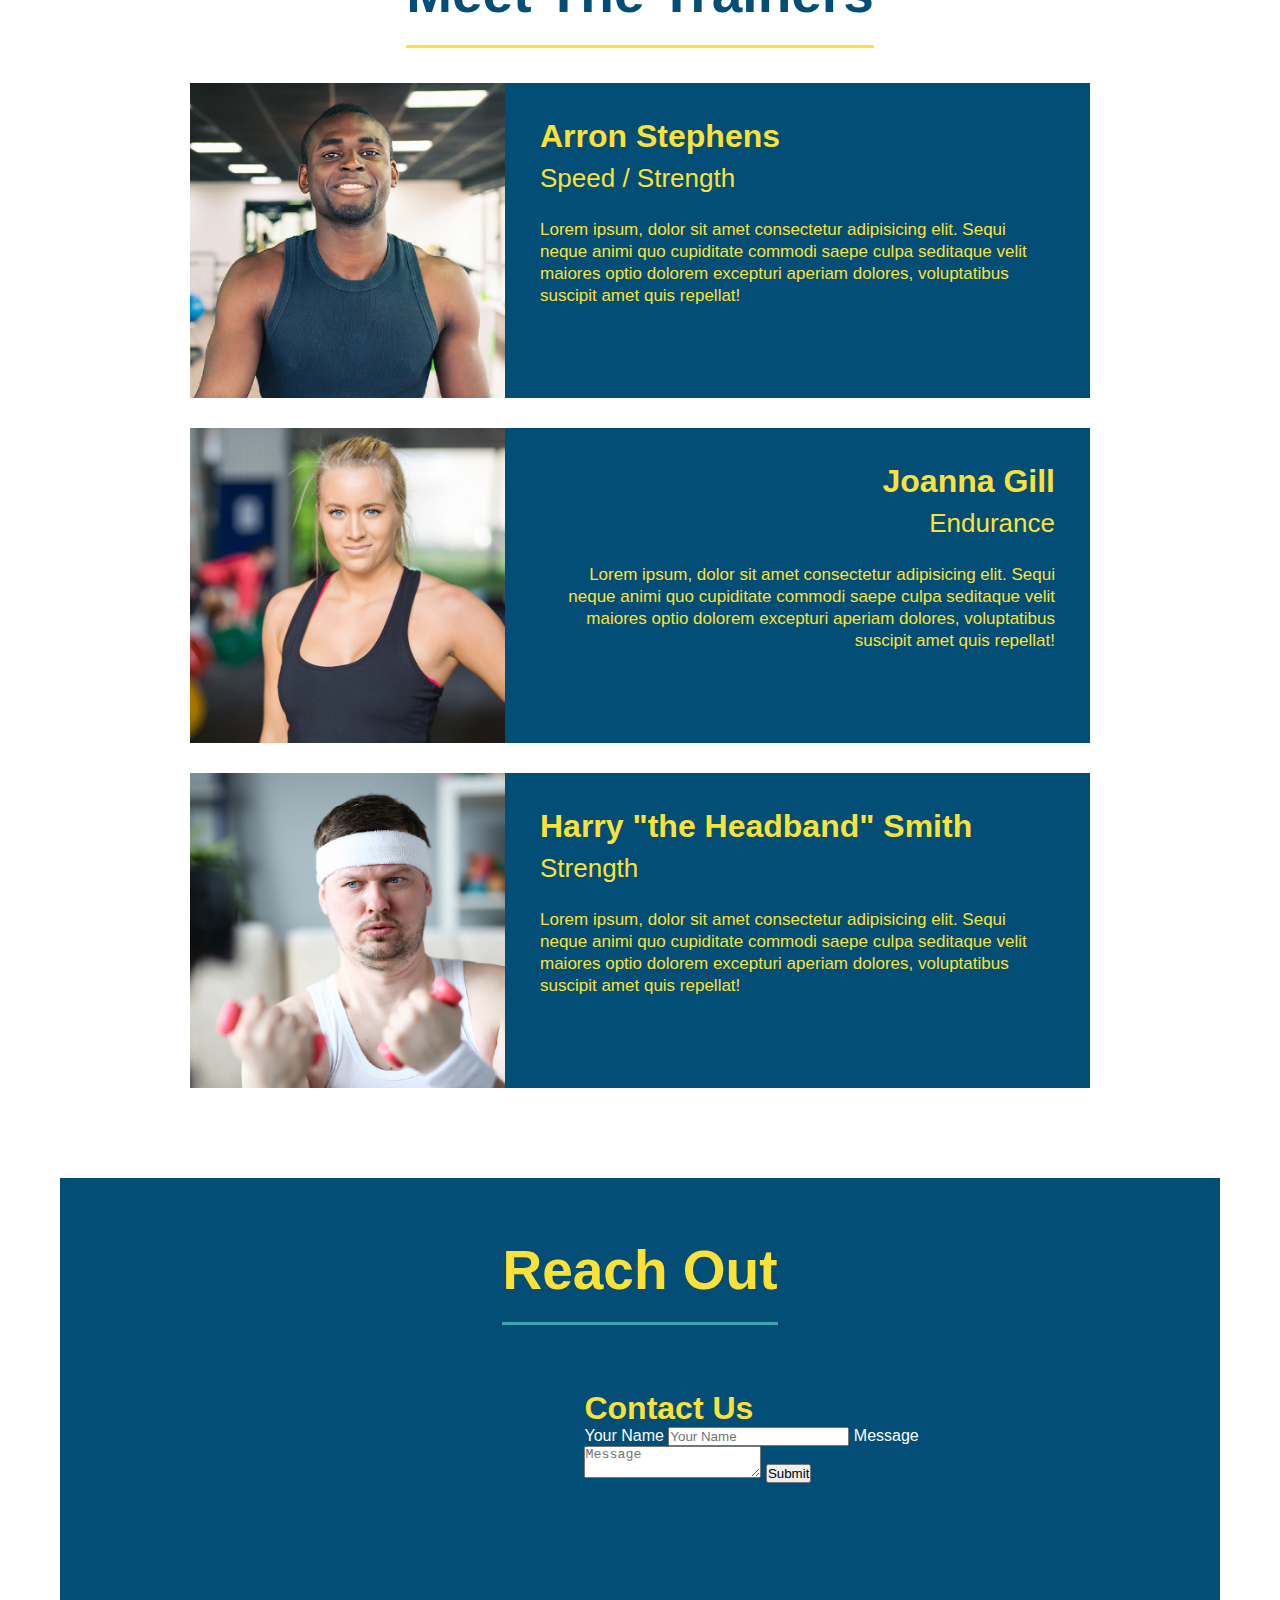
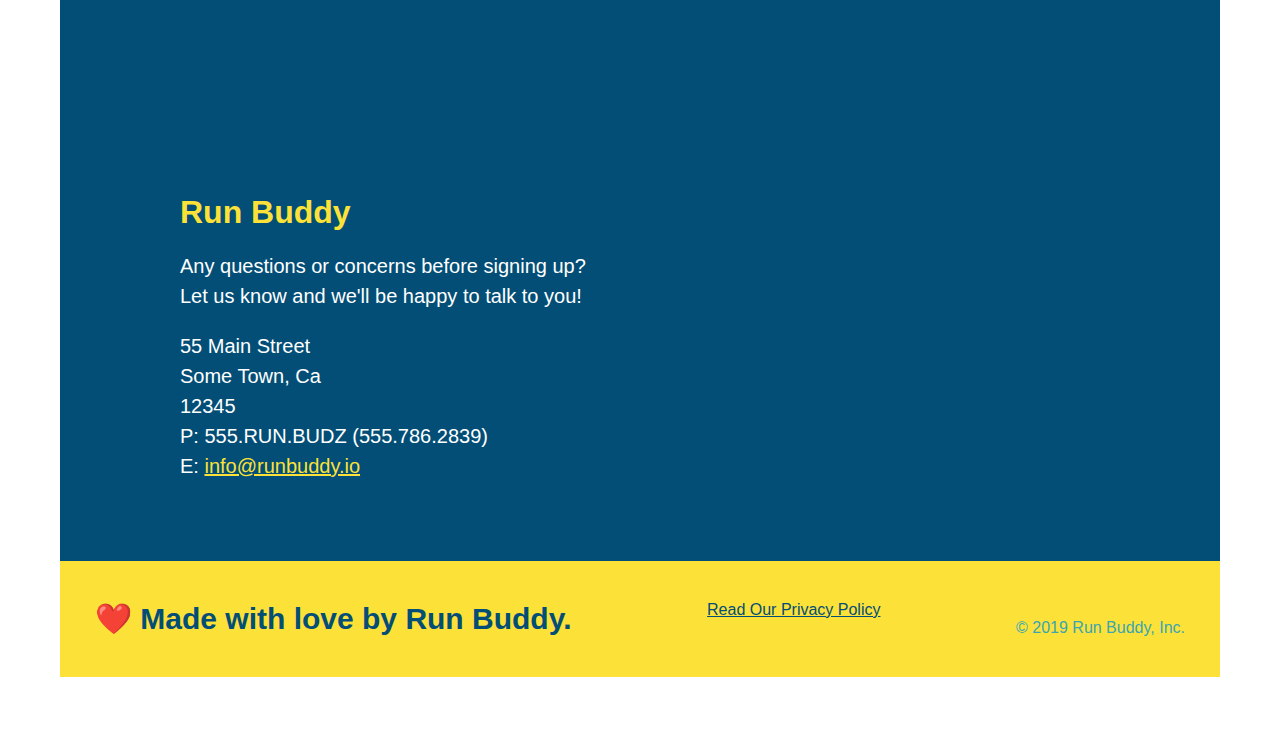
==== commit 5879def9: "updated what we do section" ====
--- a/index.html
+++ b/index.html
@@ -78,15 +78,24 @@
 
            <!-- "what we do" section -->
            <section id="what-we-do" class="intro">
-            <h2 class="section-title primary-border">What We Do</h2>
-            <p>
-              butcher selfies chambray shabby chic gentrify readymade yr Echo Park XOXO Tumblr normcore Banksy direct trade Blue Bottle chillwave you probably haven't heard of them single-origin coffee Vice fanny pack fixie Odd Future Austin fingerstache pickled twee synth Wes Anderson Thundercats viral bitters flannel meggings narwhal Marfa Schlitz sustainable Intelligentsia umami deep v craft
-            </p>
+            <div class="flex-row">
+                <h2 class="section-title primary-border">
+                  What We Do
+                </h2>
+            </div>
+            <div class="flex-row">
+                <p>
+                  butcher selfies chambray shabby chic gentrify readymade yr Echo Park XOXO Tumblr normcore Banksy direct trade Blue Bottle chillwave you probably haven't heard of them single-origin coffee Vice fanny pack fixie Odd Future Austin fingerstache pickled twee synth Wes Anderson Thundercats viral bitters flannel meggings narwhal Marfa Schlitz sustainable Intelligentsia umami deep v craft
+                </p>
+            </div>
           </section>
           
           <!-- "what you do" section -->
           <section id="what-you-do" class="steps">
-            <h2 class="section-title secondary-border">What You Do</h2>
+            <div class="flex-row">
+                <h2 class="section-title secondary-border">What You Do</h2>
+                </h2>
+              </div>
 
             <div>
                 <!-- insert this img element -->
@@ -116,9 +125,9 @@
 
            <!-- "meet the trainers" section -->
            <section id="your-trainers" class="trainers">
-                <h2 class="section-title primary-border"> 
-                   Meet The Trainers
-                </h2>
+            <div class="flex-row">
+                <h2 class="section-title primary-border">  Meet The Trainers</h2>
+            </div>
                 <article class="trainer">
                     <img src="./assets/images/trainer-1.jpg" alt="Arron Stephens in his workout clothes, ready to pump iron"/>
                     <div class="trainer-bio text-left">
@@ -149,7 +158,9 @@
 
            <!-- "reach out" section -->
            <section id="reach-out" class="contact">
-            <h2 class="section-title secondary-border">Reach Out</h2>
+            <div class="flex-row">
+                <h2 class="section-title secondary-border">Reach Out</h2> 
+            </div>
                    <div class="contact-info">
                         <iframe src="https://www.google.com/maps/embed?pb=!1m18!1m12!1m3!1d3146.0105900353574!2d-120.42504448434431!3d37.953538709626756!2m3!1f0!2f0!3f0!3m2!1i1024!2i768!4f13.1!3m3!1m2!1s0x8090c46e315aaf1b%3A0xb32d2fcd2023b726!2sMain%20St%2C%20Jamestown%2C%20CA%2095327!5e0!3m2!1sen!2sus!4v1643864252975!5m2!1sen!2sus"
                              style="border:0;"
--- a/assets/css/style.css
+++ b/assets/css/style.css
@@ -12,6 +12,9 @@
 header {
     padding: 20px 35px;
     background-color: #39a6b2;
+    display: flex;
+    justify-content: space-between;
+    flex-wrap: wrap;
 }
 
 header h1 {
@@ -19,7 +22,6 @@
     font-size: 36px;
     color: #fce138;
     margin: 0;
-    display: inline;
 }
 
 header a {
@@ -28,71 +30,45 @@
 }
 
 header nav {
-    float: right;
     margin: 7px;
 }
 
 header nav ul li {
-    display: inline;
+    display: flex;
+    flex-wrap: wrap;
+    justify-content: space-between;
+    align-items: center;
+    list-style: none;
 }
 
 header nav ul li a {
     margin: 0 30px;
     font-weight: lighter;
-    font-size: 22px;
-}
-
-footer {
-    background: #fce138;
-    width: 100%;
-    padding: 40px 35px;
-}
-
-footer h2 {
-    display: inline;
-    color: #024e76;
-    font-size: 30px;
-    margin: 0;
-}
-
-footer div{
-    float: right;
-    line-height: 1.5;
-    text-align: right;
-}
-
-footer a {
-    color: #024e76
-}
-
-section {
-    padding: 60px;
+    font-size: 1.55vw;
 }
 
 /* Hero Style Start */
 .hero {
     background-image: url(../images/hero-bg.jpg);
-    height: 600px;
+    display: flex;
     background-size: cover;
     background-position: center;
-    position: relative;
-}
-/* Hero Style End */
-
-.hero-form h3 {
-    font-size: 24px;
-    margin: 0;
+    justify-content: center;
+    flex-wrap: wrap;
 }
 
 .hero-form {
     background-color: #fce138;
     padding: 20px;
-    width: 500px;
     color: #024e76;
     border: #024e76 solid 3px;
-    position: absolute;
-    bottom: 120px;
-    right: 140px;
+    width: 40%;
+    margin: 3.5%;
+}
+
+.hero-form h3 {
+    font-size: 24px;
+    margin: 0;
 }
 
 .hero-form p {
@@ -121,30 +97,33 @@
     font-size: 16px;
 }
 
-.intro {
-    text-align: center;
-}
-
+.hero-cta h2 {
+    font-style: italic;
+    font-size: 55px;
+    color: #fce138;
+}
+/* Hero Style End */
 .intro p {
     line-height: 1.7;
     color: #39a6b2;
     width: 80%;
     font-size: 20px;
     margin: 0 auto;
+    text-align: center;
 }
 
 .steps {
-    text-align: center;
     background: #fce138;
 }
 
 .section-title {
     font-size: 55px;
     color: #024e76;
-    margin-bottom: 35px;
-    padding: 0 100px 20px 100px;
-    display: inline-block;
     border-bottom: 3px solid;
+    padding-bottom: 20px;
+    text-align: center;
+    margin: 0 auto 35px auto;
+    max-width: 50%;
 }
   
 .primary-border {
@@ -177,10 +156,6 @@
 
 .steps span {
     font-size: 38px;
-}
-
-.trainers {
-    text-align: center;
 }
 
 .trainer {
@@ -210,6 +185,10 @@
     text-align: right;
 }
 
+.flex-row {
+    display: flex;
+}
+
 .trainer-bio h3 {
     font-size: 32px;
     margin-bottom: 8px;
@@ -228,7 +207,6 @@
 
 /* REACH OUT STYLES START */
 .contact {
-    text-align: center;
     background: #024e76;
 }
 
@@ -265,5 +243,34 @@
 .contact-info a {
     color: #fce138;
 }
-  
-  /* REACH OUT STYLES END */+  /* REACH OUT STYLES END */
+
+/* footer start */
+footer {
+    background: #fce138;
+    width: 100%;
+    padding: 40px 35px;
+    display: flex;
+    justify-content: space-between;
+    flex-wrap: wrap;
+}
+
+footer h2 {
+    color: #024e76;
+    font-size: 30px;
+    margin: 0;
+}
+
+footer div{
+    line-height: 1.5;
+    text-align: right;
+}
+
+footer a {
+    color: #024e76
+}
+
+section {
+    padding: 60px;
+}
+/* footer end */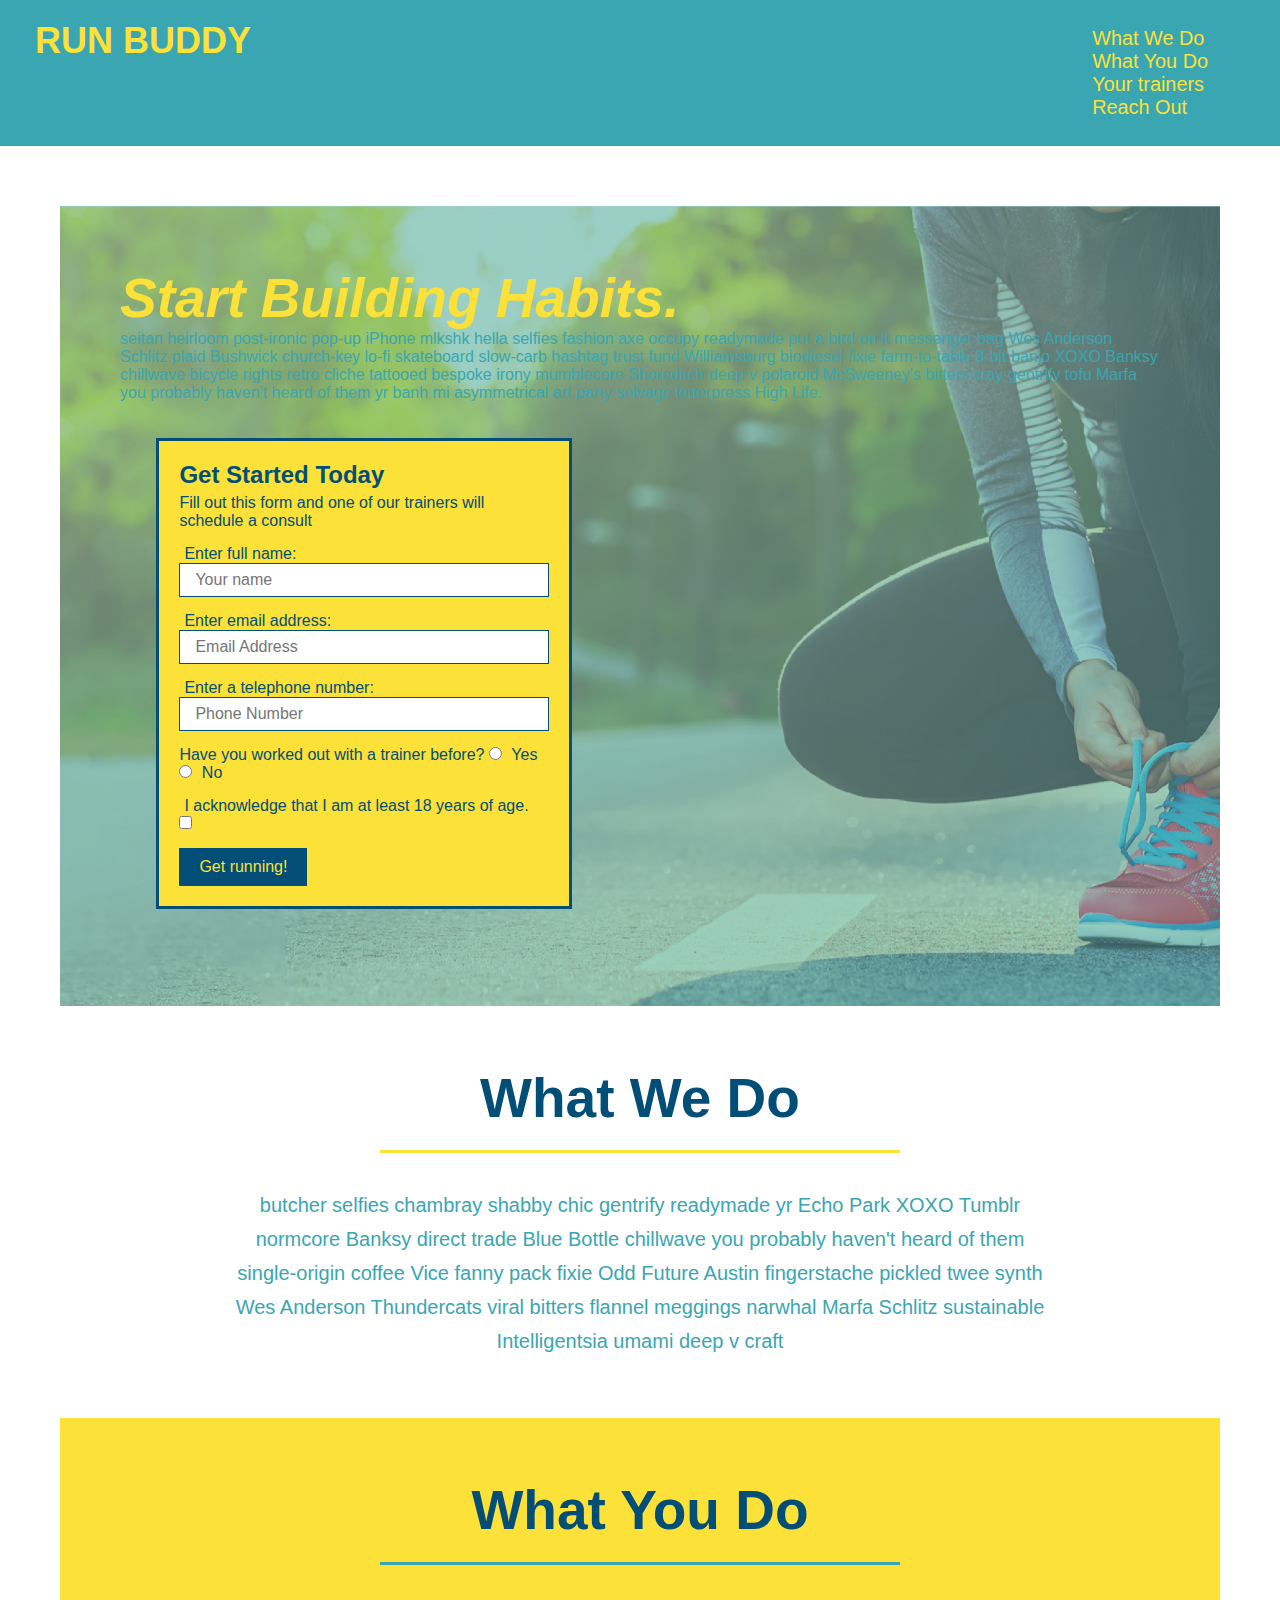
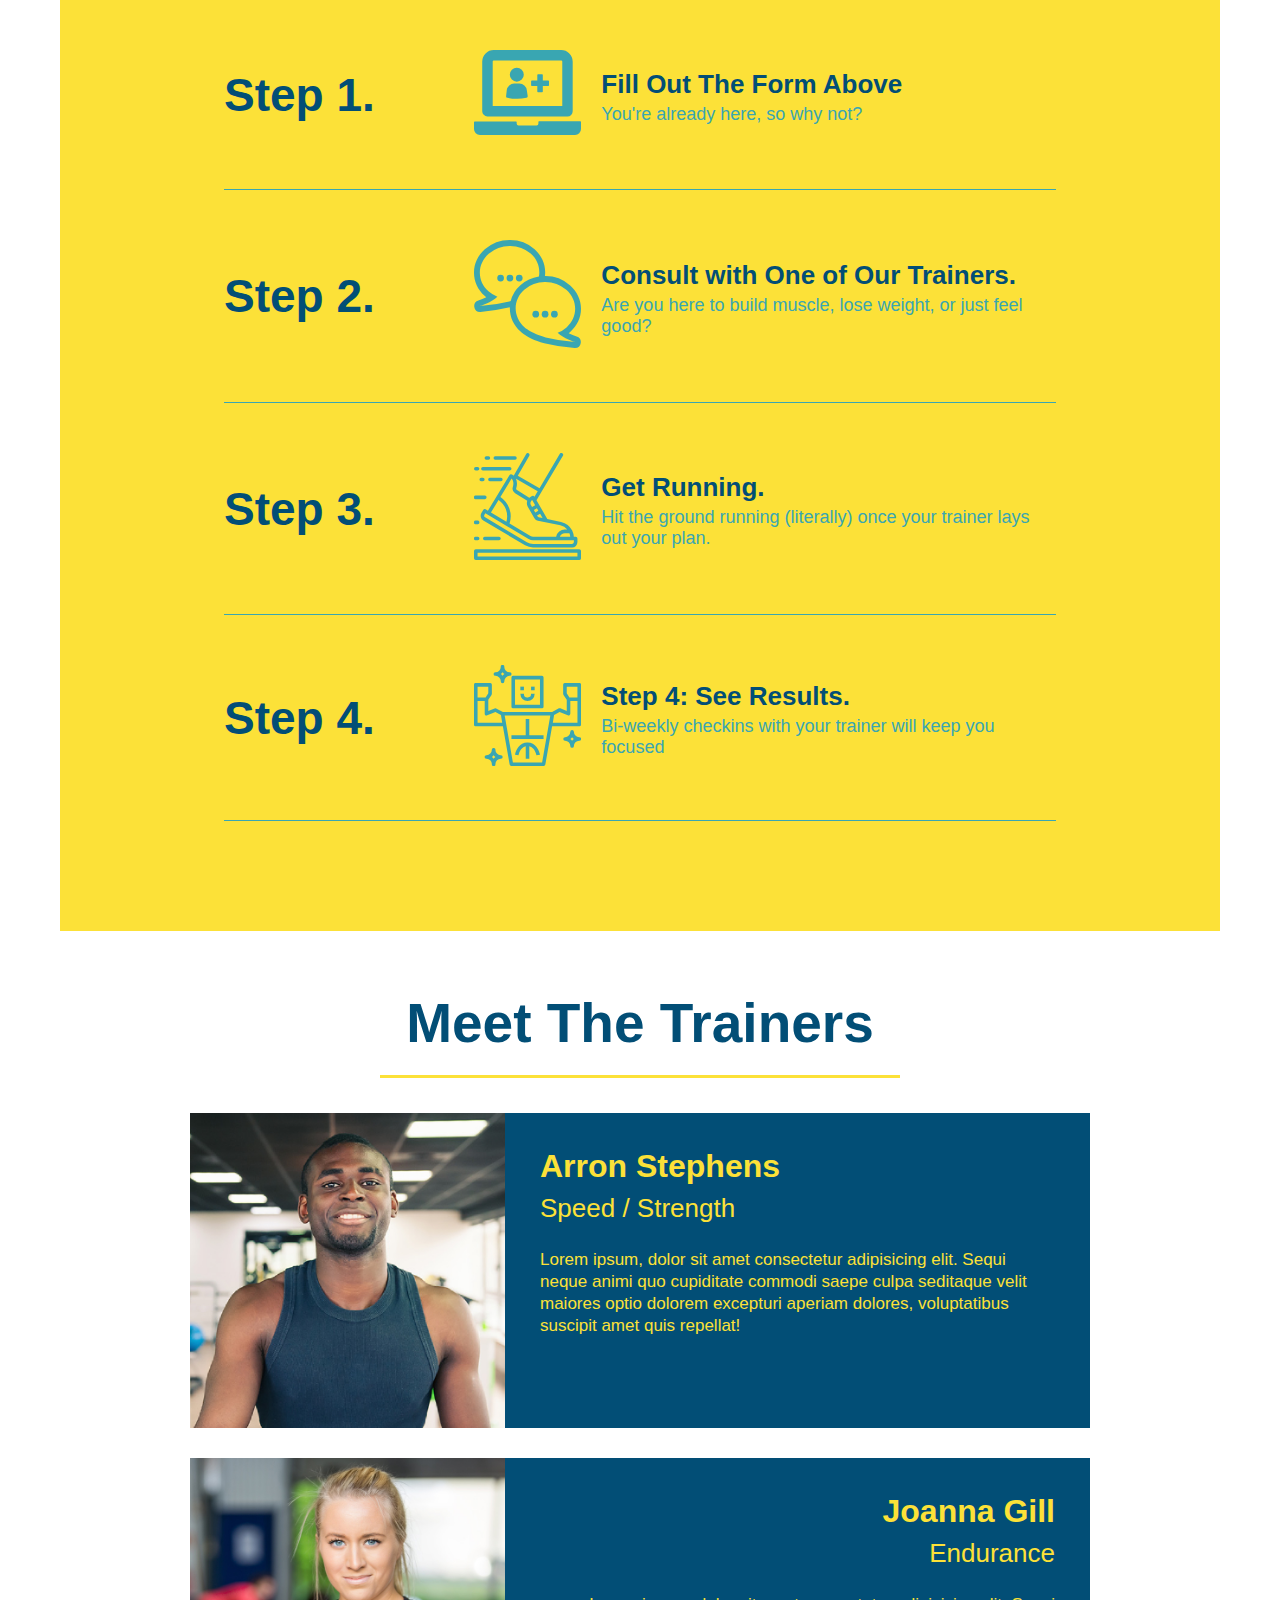
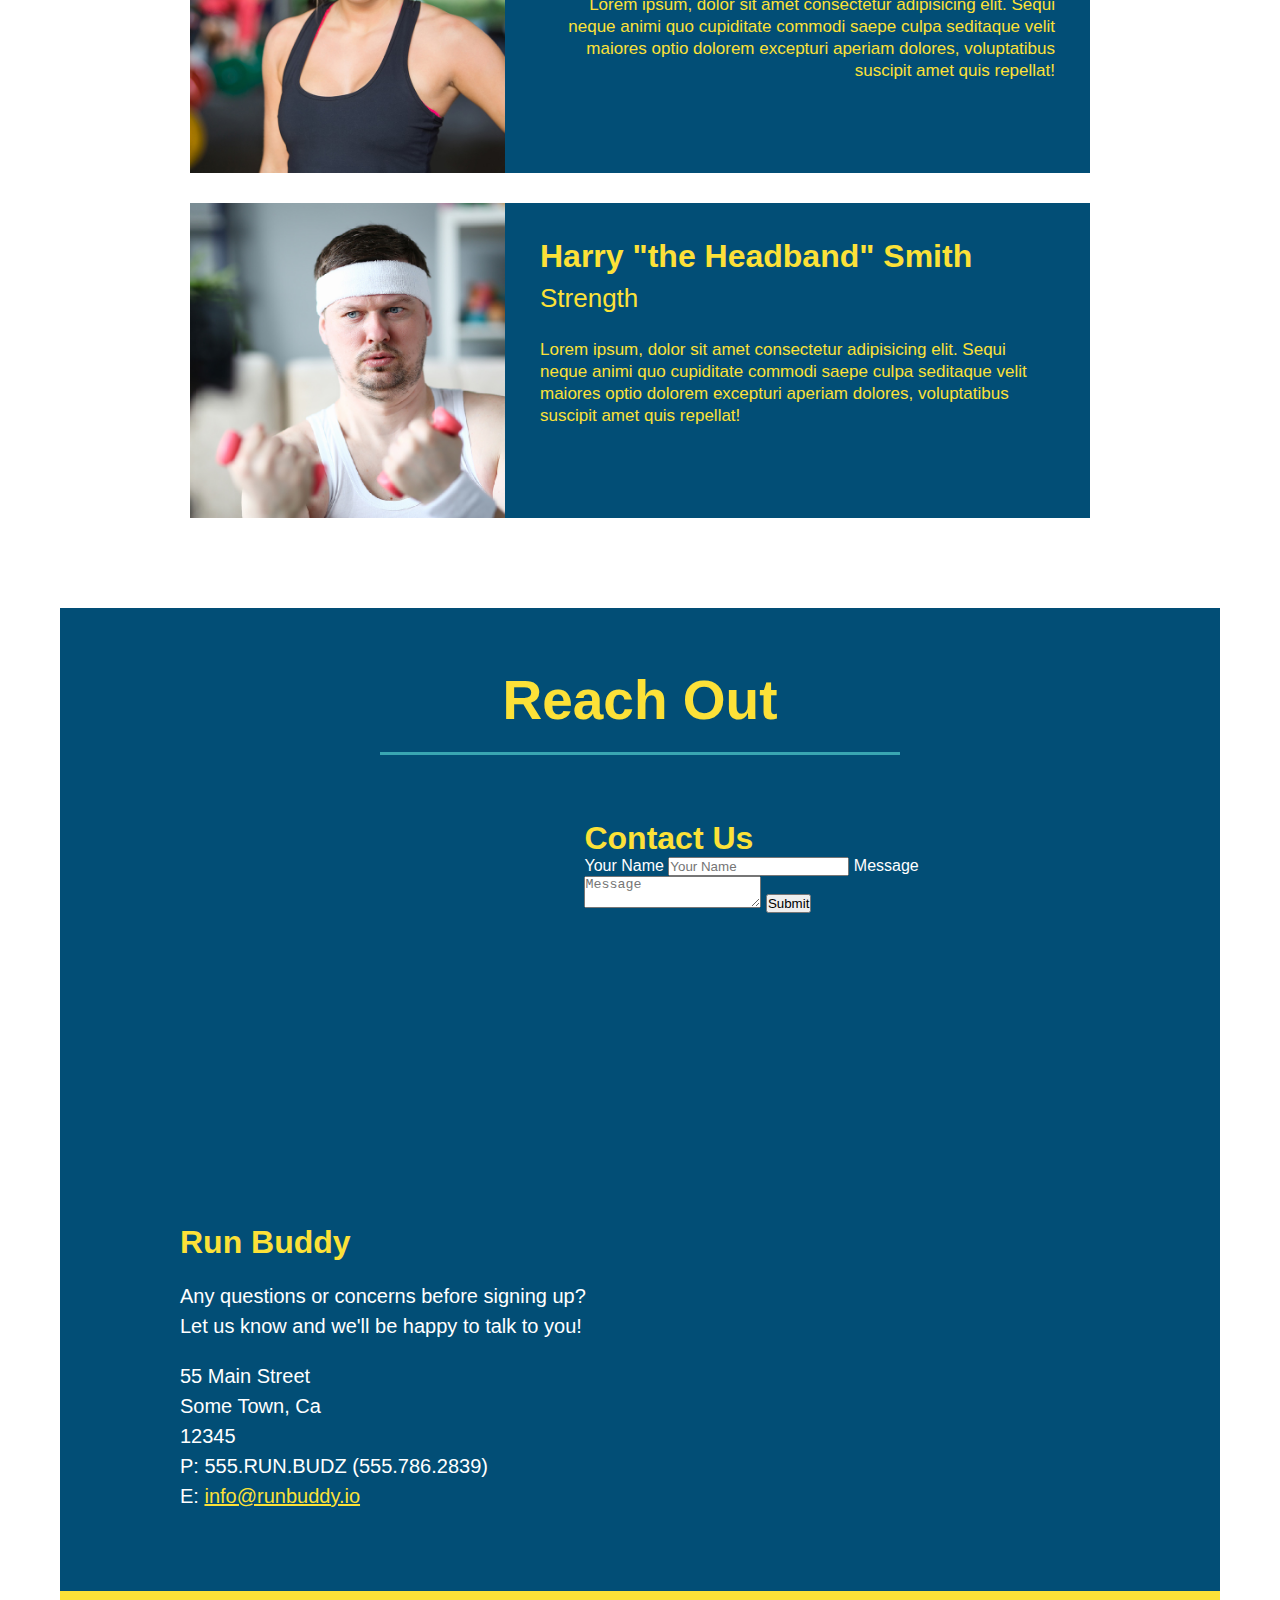
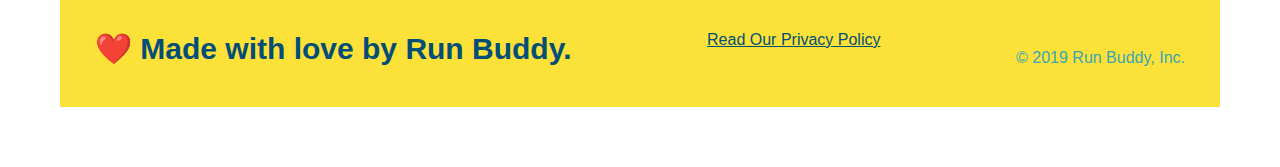
==== commit 36b5ea3f: "add flexbox to the steps" ====
--- a/index.html
+++ b/index.html
@@ -97,29 +97,56 @@
                 </h2>
               </div>
 
-            <div>
-                <!-- insert this img element -->
-                <img src="./assets/images/step-1.svg" alt="" />
-                <h3>Step 1: <span>Fill Out the Form Above.</span></h3>
-                <p>You're already here, so why not?</p>
-            </div>
-
-            <div>
-                <img src="./assets/images/step-2.svg" alt="" />
-                <h3>Step 2: Consult with One of Our Trainers.</h3>
-                <p>Are you here to build muscle, lose weight, or just feel good?</p>
+            <div class="step">
+                <h3>Step 1.</h3>
+                <div class="step-info">
+                  <div class="step-img">
+                    <img src="./assets/images/step-1.svg" alt="" />
+                  </div>
+                  <div class="step-text">
+                    <h4>Fill Out The Form Above</h4>
+                    <p>You're already here, so why not?</p>
+                  </div>
+                </div>
+            </div>
+
+            <div class="step">
+                <h3>Step 2.</h3>
+                <div class="step-info">
+                  <div class="step-img">
+                    <img src="./assets/images/step-2.svg" alt="" />
+                  </div>
+                  <div class="step-text">
+                    <h4>Consult with One of Our Trainers.</h4>
+                    <p>Are you here to build muscle, lose weight, or just feel good?</p>
+                  </div>
+                </div>
             </div>
               
-            <div>
-                <img src="./assets/images/step-3.svg" alt="" />
-                <h3>Step 3: Get Running.</h3>
-                <p>Hit the ground running (literally) once your trainer lays out your plan.</p>
-            </div>
-              
-            <div>
-                <img src="./assets/images/step-4.svg" alt="" />
-                <h3>Step 4: See Results.</h3>
-                <p>Bi-weekly checkins with your trainer will keep you focused</p>
+            <div class="step">
+                <h3>Step 3.</h3>
+                <div class="step-info">
+                  <div class="step-img">
+                    <img src="./assets/images/step-3.svg" alt="" />
+                  </div>
+                  <div class="step-text">
+                    <h4>Get Running.</h4>
+                    <p>Hit the ground running (literally) once your trainer lays out your plan.</p>
+                  </div>
+                </div>
+            </div>
+            
+            <div class="step">
+                <h3>Step 4.</h3>
+                <div class="step-info">
+                  <div class="step-img">
+                    <img src="./assets/images/step-4.svg" alt="" />
+                  </div>
+                  <div class="step-text">
+                    <h4>Step 4: See Results.</h4>
+                    <p>Bi-weekly checkins with your trainer will keep you focused</p>
+                  </div>
+                </div>
             </div>
           </section>
 
--- a/assets/css/style.css
+++ b/assets/css/style.css
@@ -116,6 +116,17 @@
     background: #fce138;
 }
 
+.step {
+    margin: 50px auto;
+    padding-bottom: 50px;
+    width: 80%;
+    border-bottom: 1px solid #39a6b2;
+    display: flex;
+    flex-wrap: wrap;
+    align-items: center;
+    justify-content: space-between;
+}
+
 .section-title {
     font-size: 55px;
     color: #024e76;
@@ -123,7 +134,7 @@
     padding-bottom: 20px;
     text-align: center;
     margin: 0 auto 35px auto;
-    max-width: 50%;
+    width: 50%;
 }
   
 .primary-border {
@@ -134,28 +145,41 @@
     border-color: #39a6b2;
 }
 
-.steps div {
-    margin-bottom: 80px;
-}
-  
-.steps img {
-    width: 15%;
-    margin: 10px 0;
-}
-  
-.steps h3 {
+.step h3 {
     color: #024e76;
     font-size: 46px;
-    margin-top: 10px;
-}
-
-.steps p {
+    flex: 1 30%;
+}
+
+.step-text p {
     color: #39a6b2;
-    font-size: 23px;
-}
-
-.steps span {
-    font-size: 38px;
+    font-size: 18px;
+}
+
+.step-text h4 {
+    font-size: 26px;
+    line-height: 1.5;
+    color: #024e76;
+}
+
+.step-info {
+    flex: 2 70%;
+    display: flex;
+    flex-wrap: wrap;
+    align-items: center;
+}
+
+.step-img {
+    flex: 1 12%;
+    margin-right: 20px;
+}
+
+.step-text {
+    flex: 12;
+}
+
+.step-img img {
+    max-width: 100%;
 }
 
 .trainer {
@@ -175,18 +199,6 @@
     padding: 35px;
     float: left;
     width: 65%;
-}
-
-.text-left {
-    text-align: left;
-}
-  
-.text-right {
-    text-align: right;
-}
-
-.flex-row {
-    display: flex;
 }
 
 .trainer-bio h3 {
@@ -273,4 +285,16 @@
 section {
     padding: 60px;
 }
-/* footer end */+/* footer end */
+
+.text-left {
+    text-align: left;
+}
+  
+.text-right {
+    text-align: right;
+}
+
+.flex-row {
+    display: flex;
+}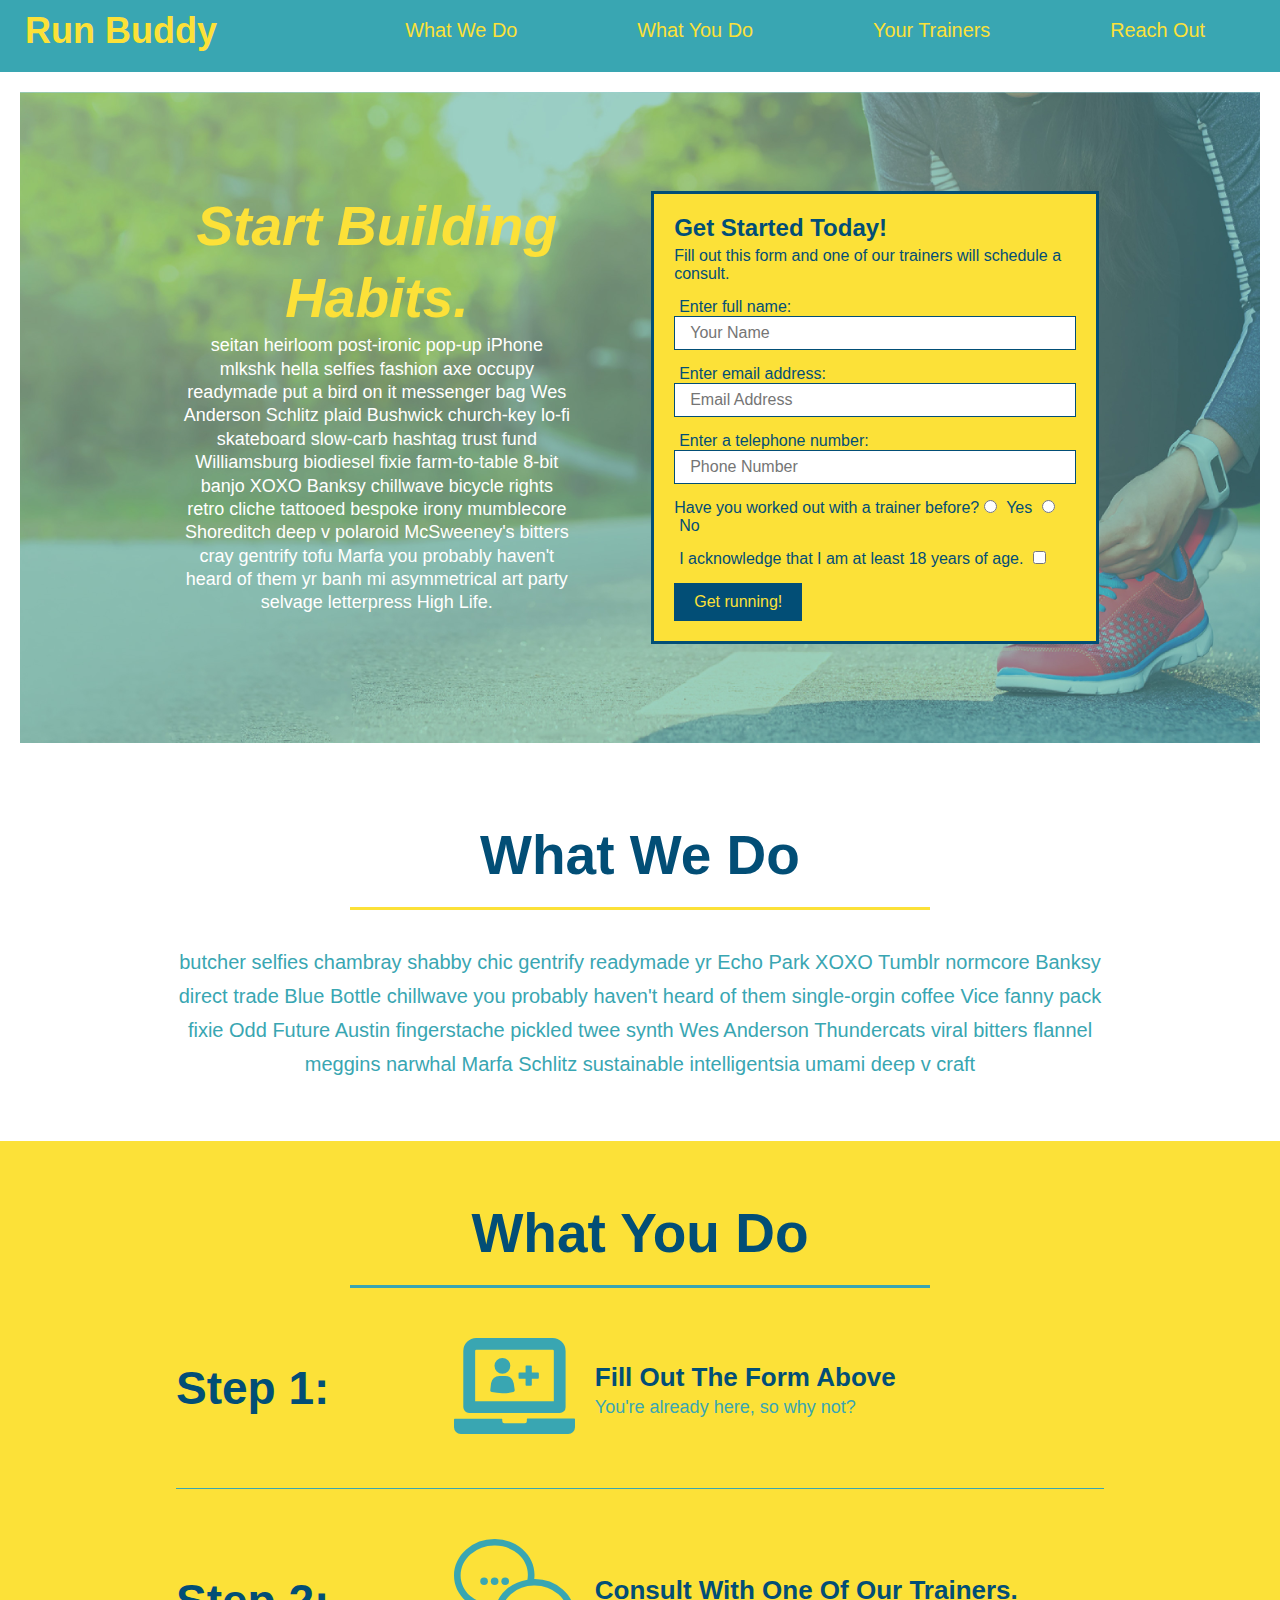
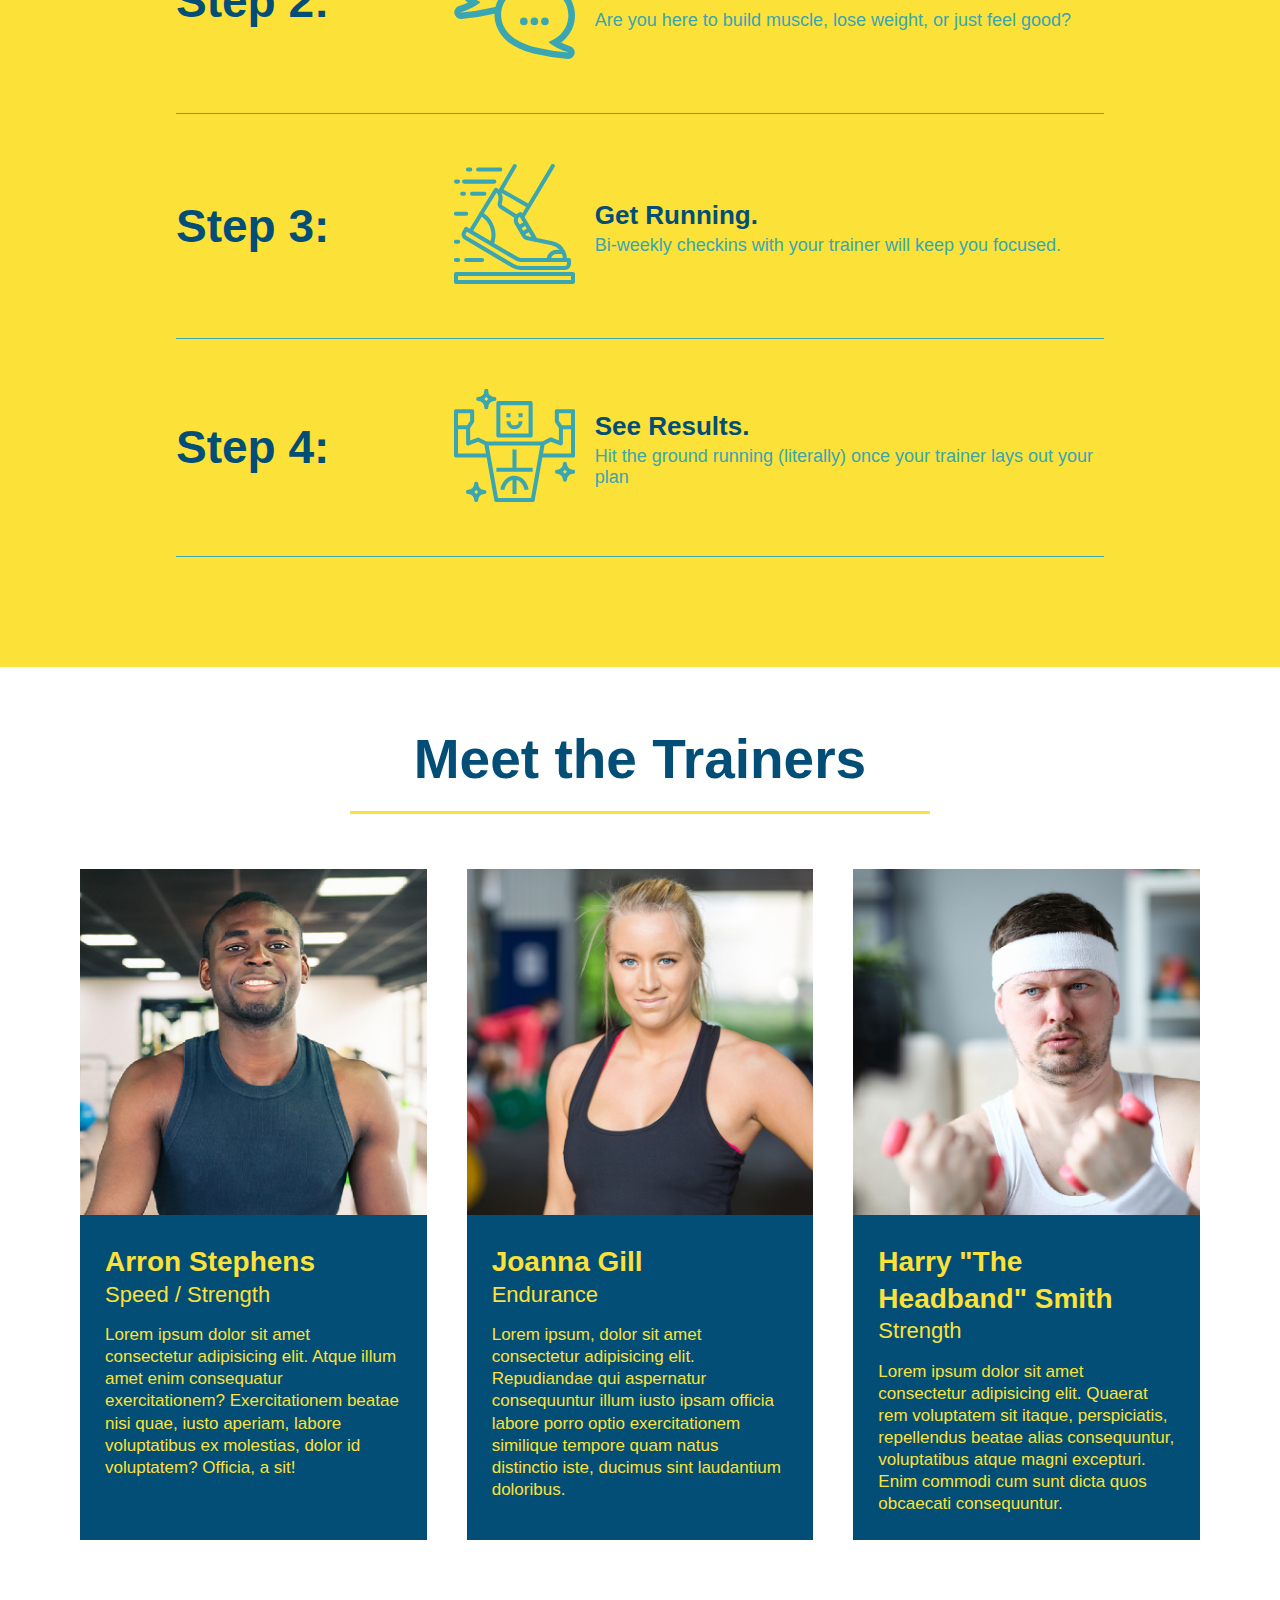
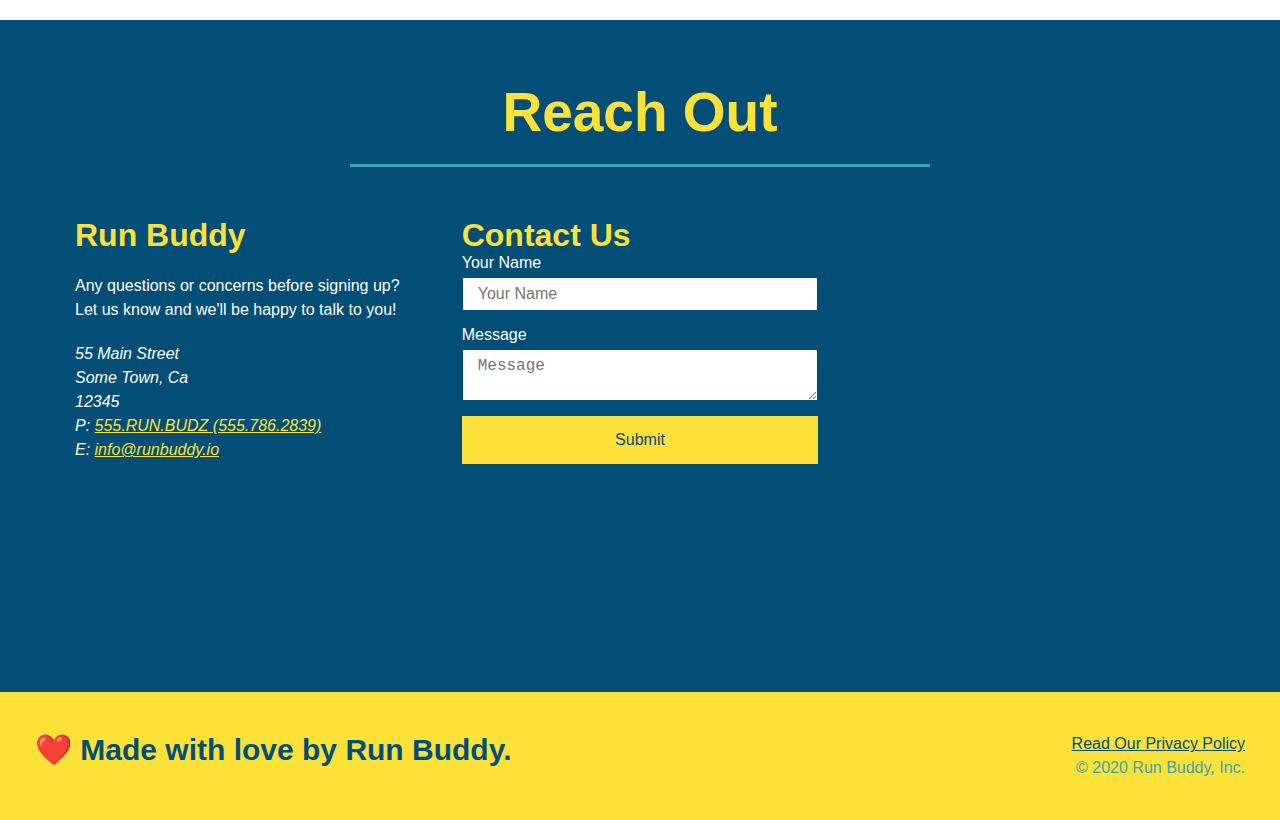
==== commit 6e1dc5dc: "completed flexbox" ====
--- a/index.html
+++ b/index.html
@@ -1,235 +1,251 @@
 <!DOCTYPE html>
-    <html lang="en">
-        <head>
-            <meta charset="UTF-8" />
-            <title>Run Buddy</title>
-            <link rel="stylesheet" href="./assets/css/style.css" />
-        </head>
-        <body>
-           <!-- navigation -->
-           <header>
-               <h1>
-                   <a href="/">RUN BUDDY</a>
-                </h1>
-               <nav>
-                   <!-- Unordered list element -->
-                   <ul>
-                       <!-- List item element -->
-                       <li>
-                           <!-- Anchor element -->
-                           <a href="#what-we-do">What We Do</a>
-                       </li>
-                       <li>
-                           <a  href="#what-you-do">What You Do</a>
-                       </li>
-                       <li>
-                           <a href="#your-trainers">Your trainers</a>
-                       </li>
-                       <li>
-                           <a href="#reach-out">Reach Out</a>
-                       </li>
-                   </ul>
-               </nav>
-           </header>
-
-           <!-- hero/jumbotron -->
-           <section>
-               <section class="hero">
-               <div>
-                <div class="hero-cta">
-                    <h2>Start Building Habits.</h2>
-                    <p>
-                      seitan heirloom post-ironic pop-up iPhone mlkshk hella selfies fashion axe occupy readymade put a bird on it messenger bag Wes Anderson Schlitz plaid Bushwick church-key lo-fi skateboard slow-carb hashtag trust fund Williamsburg biodiesel fixie farm-to-table 8-bit banjo XOXO Banksy chillwave bicycle rights retro cliche tattooed bespoke irony mumblecore Shoreditch deep v polaroid McSweeney's bitters cray gentrify tofu Marfa you probably haven't heard of them yr banh mi asymmetrical art party selvage letterpress High Life.
-                    </p>
-                  </div>
-                   <div class="hero-form">
-                   <h3>Get Started Today</h3>
-                   <p>Fill out this form and one of our trainers will schedule a consult</p>
-                   <!-- Add form element -->
-                   <form>
-                       <label for="name">Enter full name:</label>
-                       <input type="text" placeholder="Your name" name="name" id="name" class="form-input">
-
-                       <label for="email">Enter email address:</label>
-                       <input type="email" placeholder="Email Address" name="email" id="email" class="form-input">
-
-                       <label for="phone">Enter a telephone number:</label>
-                       <input type="tel" placeholder="Phone Number" name="phone" id="phone" class="form-input">
-
-                       <p>
-                           Have you worked out with a trainer before?
-                           <input type="radio" name="trainer-confirm" id="trainer-yes" />
-                           <label for="trainer-yes">Yes</label>
-                           <input type="radio" name="trainer-confirm" id="trainer-no" />
-                           <label for="trainer-no">No</label>
-                       </p>
-                       <p>
-                           <label for="checkbox">
-                               I acknowledge that I am at least 18 years of age.
-                           </label>
-                           <input type="checkbox" name="age-confirm" id="checkbox" />
-                       </p>
-                       <button type="submit">
-                           Get running!
-                       </button>
-                   </form>
-               </div>
-           </section>
-
-           <!-- "what we do" section -->
-           <section id="what-we-do" class="intro">
-            <div class="flex-row">
-                <h2 class="section-title primary-border">
-                  What We Do
-                </h2>
-            </div>
-            <div class="flex-row">
-                <p>
-                  butcher selfies chambray shabby chic gentrify readymade yr Echo Park XOXO Tumblr normcore Banksy direct trade Blue Bottle chillwave you probably haven't heard of them single-origin coffee Vice fanny pack fixie Odd Future Austin fingerstache pickled twee synth Wes Anderson Thundercats viral bitters flannel meggings narwhal Marfa Schlitz sustainable Intelligentsia umami deep v craft
-                </p>
-            </div>
-          </section>
-          
-          <!-- "what you do" section -->
-          <section id="what-you-do" class="steps">
-            <div class="flex-row">
-                <h2 class="section-title secondary-border">What You Do</h2>
-                </h2>
+<html lang="en">
+  <head>
+    <meta charset="UTF-8" />
+    <title> Run Buddy</title>
+    <link rel="stylesheet" href="assets/css/style.css" />
+  </head>
+  <body>
+
+    <!-- navigation-->
+    <header>
+      <h1>
+        <a href="/">Run Buddy</a>
+      </h1>
+      <nav>
+        <ul>
+          <li>
+            <a href="#what-we-do">What We Do</a>
+          </li>
+          <li>
+            <a href="#what-you-do">What You Do</a>
+          </li>
+          <li>
+            <a href="#your-trainers">Your Trainers</a>
+          </li>
+          <li>
+            <a href="#reach-out">Reach Out</a>
+          </li>
+        </ul>
+      </nav>
+    </header>
+
+    <!-- hero/jumbotron -->
+    <section class="hero">
+      <div class="hero-cta">
+        <h2>Start Building Habits.</h2>
+        <p>
+          seitan heirloom post-ironic pop-up iPhone mlkshk hella selfies fashion axe occupy readymade put a bird on it messenger bag Wes Anderson Schlitz plaid Bushwick church-key lo-fi skateboard slow-carb hashtag trust fund Williamsburg biodiesel fixie farm-to-table 8-bit banjo XOXO Banksy chillwave bicycle rights retro cliche tattooed bespoke irony mumblecore Shoreditch deep v polaroid McSweeney's bitters cray gentrify tofu Marfa you probably haven't heard of them yr banh mi asymmetrical art party selvage letterpress High Life.
+        </p>
+      </div>
+      <div class="hero-form">
+          <h3>Get Started Today!</h3>
+          <p>Fill out this form and one of our trainers will schedule a consult.</p>
+          <form>
+            <label for="name">Enter full name:</label>
+            <input class="form-input" type="text" placeholder="Your Name" name="name" id="name" />
+            <label for="email">Enter email address:</label>
+            <input class="form-input" type="email" placeholder="Email Address" name="email" id="email" />
+            <label for="phone">Enter a telephone number:</label>
+            <input class="form-input" type="tel" placeholder="Phone Number" name="phone" id="phone" />
+            
+            <p>
+              Have you worked out with a trainer before?
+              <input type="radio" name="trainer-confirm" id="trainer-yes" />
+              <label for="trainer-yes">Yes</label>
+              <input type="radio" name="trainer-confirm" id="trainer-no" />
+              <label for="trainer-no">No</label>
+            </p>
+
+            <p>
+              <label for="checkbox" >
+                I acknowledge that I am at least 18 years of age.
+              </label>
+              <input type="checkbox" name="age-confirm" id="checkbox" />
+            </p>
+            <button type="submit">
+              Get running!
+            </button>
+        </form>
+      <div>
+    </section>
+    <main>
+
+    <!-- "what we do" section -->
+      <section id="what-we-do" class="intro">
+        <div class="flex-row">
+          <h2 class="section-title primary-border">What We Do</h2>
+        </div>
+        <div class="flex-row">
+          <p>butcher selfies chambray shabby chic gentrify readymade yr Echo Park XOXO Tumblr normcore Banksy
+            direct trade Blue Bottle chillwave you probably haven't heard of them single-orgin coffee Vice fanny pack fixie Odd Future Austin
+            fingerstache pickled twee synth Wes Anderson Thundercats viral bitters flannel meggins narwhal Marfa Schlitz sustainable
+            intelligentsia umami deep v craft
+          </p>
+        </div>
+      </section>
+
+    <!-- "what you do" section -->
+      <section id="what-you-do" class="steps">
+        <h2 class="section-title secondary-border">What You Do</h2>
+          <div class="step">
+            <h3>Step 1: </h3>
+            <div class="step-info">
+              <div class="step-img">
+                <img src="./assets/images/step-1.svg" alt="" />
               </div>
-
-            <div class="step">
-                <h3>Step 1.</h3>
-                <div class="step-info">
-                  <div class="step-img">
-                    <img src="./assets/images/step-1.svg" alt="" />
-                  </div>
-                  <div class="step-text">
-                    <h4>Fill Out The Form Above</h4>
-                    <p>You're already here, so why not?</p>
-                  </div>
-                </div>
-            </div>
-
-            <div class="step">
-                <h3>Step 2.</h3>
-                <div class="step-info">
-                  <div class="step-img">
-                    <img src="./assets/images/step-2.svg" alt="" />
-                  </div>
-                  <div class="step-text">
-                    <h4>Consult with One of Our Trainers.</h4>
-                    <p>Are you here to build muscle, lose weight, or just feel good?</p>
-                  </div>
-                </div>
-            </div>
-              
-            <div class="step">
-                <h3>Step 3.</h3>
-                <div class="step-info">
-                  <div class="step-img">
-                    <img src="./assets/images/step-3.svg" alt="" />
-                  </div>
-                  <div class="step-text">
-                    <h4>Get Running.</h4>
-                    <p>Hit the ground running (literally) once your trainer lays out your plan.</p>
-                  </div>
-                </div>
-            </div>
-            
-            <div class="step">
-                <h3>Step 4.</h3>
-                <div class="step-info">
-                  <div class="step-img">
-                    <img src="./assets/images/step-4.svg" alt="" />
-                  </div>
-                  <div class="step-text">
-                    <h4>Step 4: See Results.</h4>
-                    <p>Bi-weekly checkins with your trainer will keep you focused</p>
-                  </div>
-                </div>
-            </div>
-          </section>
-
-           <!-- "meet the trainers" section -->
-           <section id="your-trainers" class="trainers">
-            <div class="flex-row">
-                <h2 class="section-title primary-border">  Meet The Trainers</h2>
-            </div>
-                <article class="trainer">
-                    <img src="./assets/images/trainer-1.jpg" alt="Arron Stephens in his workout clothes, ready to pump iron"/>
-                    <div class="trainer-bio text-left">
-                        <h3>Arron Stephens</h3>
-                        <h4>Speed / Strength</h4>
-                        <p>Lorem ipsum, dolor sit amet consectetur adipisicing elit. Sequi neque animi quo cupiditate commodi saepe culpa seditaque velit maiores optio dolorem excepturi aperiam dolores, voluptatibus suscipit amet quis repellat!</p>
-                    </div>
-                </article>
-
-                <article class="trainer">
-                    <img src="./assets/images/trainer-2.jpg" alt="Joanna Gill cooling off after a workout"/>
-                    <div class="trainer-bio text-right">
-                        <h3>Joanna Gill</h3>
-                        <h4>Endurance</h4>
-                        <p>Lorem ipsum, dolor sit amet consectetur adipisicing elit. Sequi neque animi quo cupiditate commodi saepe culpa seditaque velit maiores optio dolorem excepturi aperiam dolores, voluptatibus suscipit amet quis repellat!</p>
-                    </div>
-                </article>
-
-                <article class="trainer">
-                    <img src="./assets/images/trainer-3.jpg" alt="Harry Smith wearing a headband and lifting comically small pink weights"/>
-                    <div class="trainer-bio text-left">
-                        <h3>Harry "the Headband" Smith</h3>
-                        <h4>Strength</h4>
-                        <p>Lorem ipsum, dolor sit amet consectetur adipisicing elit. Sequi neque animi quo cupiditate commodi saepe culpa seditaque velit maiores optio dolorem excepturi aperiam dolores, voluptatibus suscipit amet quis repellat!</p>
-                    </div>
-                </article>
-           </section>
-
-           <!-- "reach out" section -->
-           <section id="reach-out" class="contact">
-            <div class="flex-row">
-                <h2 class="section-title secondary-border">Reach Out</h2> 
-            </div>
-                   <div class="contact-info">
-                        <iframe src="https://www.google.com/maps/embed?pb=!1m18!1m12!1m3!1d3146.0105900353574!2d-120.42504448434431!3d37.953538709626756!2m3!1f0!2f0!3f0!3m2!1i1024!2i768!4f13.1!3m3!1m2!1s0x8090c46e315aaf1b%3A0xb32d2fcd2023b726!2sMain%20St%2C%20Jamestown%2C%20CA%2095327!5e0!3m2!1sen!2sus!4v1643864252975!5m2!1sen!2sus"
-                             style="border:0;"
-                             allowfullscreen=""
-                             loading="lazy">
-                       </iframe>
-                       <div class="contact-form">
-                        <h3>Contact Us</h3>
-                        <form>
-                           <label for="contact-name">Your Name</label>
-                           <input type="text" id="contact-name" placeholder="Your Name" />
-                      
-                           <label for="contact-message">Message</label>
-                           <textarea id="contact-message" placeholder="Message"></textarea>
-                      
-                           <button type="submit">Submit</button>
-                          </form>
-                       </div>
-                       <div>
-                        <h3>Run Buddy</h3>
-                        <p>
-                          Any questions or concerns before signing up?
-                          <br />
-                          Let us know and we'll be happy to talk to you!
-                        </p>
-                        <address>
-                          55 Main Street <br/>
-                          Some Town, Ca <br/>
-                          12345<br />
-                          P: 555.RUN.BUDZ (555.786.2839)<br/>
-                          E: <a href="mailto:info@runbuddy.io">info@runbuddy.io</a>
-                        </address>
-                       </div>
-                   </div>
-           </section>
-
-           <!-- footer -->
-           <footer>
-               <h2>❤️ Made with love by Run Buddy.</h2>
-                   <a href="./privacy-policy.html">Read Our Privacy Policy</a><br />
-                   &copy; 2019 Run Buddy, Inc.
-               </div>
-           </footer>
-        </body>
-    </html>+              <div class="step-text">
+                <h4>Fill Out The Form Above</h4>
+                <p> You're already here, so why not?</p>
+              </div>
+            </div>
+        </div>
+
+        <div class="step">
+          <h3>Step 2:</h3>
+          <div class="step-info">
+            <div class="step-img">
+                <img src="./assets/images/step-2.svg" alt="" /> 
+            </div>
+            <div class="step-text">
+              <h4>Consult With One Of Our Trainers.</h4>
+              <p>Are you here to build muscle, lose weight, or just feel good?</p>
+            </div>
+          </div>
+        </div>
+
+        <div class="step">
+          <h3>Step 3: </h3>
+          <div class="step-info">
+            <div class="step-img">
+                <img src="./assets/images/step-3.svg" alt="" />
+            </div>
+            <div class="step-text">
+              <h4>Get Running.</h4>
+              <p>Bi-weekly checkins with your trainer will keep you focused.</p>
+            </div>
+          </div>
+        </div>
+
+        <div class="step">
+          <h3>Step 4:</h3>
+          <div class="step-info">
+            <div class="step-img">
+                <img src="./assets/images/step-4.svg" alt="" />
+            </div>
+            <div class="step-text">
+              <h4>See Results.</h4>
+              <p>Hit the ground running (literally) once your trainer lays out your plan</p>
+            </div>
+          </div>
+        </div>
+      </section>
+
+    <!-- "meet the trainers" section -->
+      <section id="your-trainers">
+        <h2 class="section-title primary-border">
+          Meet the Trainers
+        </h2>
+        <div class="trainers">
+          <article class="trainer">
+            <img
+            src="./assets/images/trainer-1.jpg"
+            alt="Arron Stephens in his workout clothes, ready to pump iron" />
+            <div class="trainer-bio">
+              <h3 class="trainer-name">Arron Stephens</h3>
+              <h4 class="trainer-role">Speed / Strength</h4>
+              <p>Lorem ipsum dolor sit amet consectetur adipisicing elit. Atque illum amet enim consequatur exercitationem? 
+              Exercitationem beatae nisi quae, iusto aperiam, labore voluptatibus ex molestias, dolor id voluptatem? Officia, 
+              a sit!
+              </p>
+          </div>
+        </article>
+
+        <article class="trainer">
+          <img
+          src="./assets/images/trainer-2.jpg"
+          alt="Joanna Gill cooling off after a workout" />
+          <div class="trainer-bio">
+            <h3 class="trainer-name">Joanna Gill</h3>
+            <h4 class="trainer-role">Endurance</h4>
+            <p>Lorem ipsum, dolor sit amet consectetur adipisicing elit. Repudiandae qui aspernatur consequuntur illum iusto 
+                ipsam officia labore porro optio exercitationem similique tempore quam natus distinctio iste, ducimus sint laudantium 
+                doloribus.
+            </p>
+          </div>
+        </article>
+
+        <article class="trainer">
+          <img
+            src="./assets/images/trainer-3.jpg"
+            alt="Harry Smith wearing a headband and lifting comically small pink weights" />
+          <div class="trainer-bio">
+            <h3 class="trainer-name">Harry "The Headband" Smith</h3>
+            <h4 class="trainer-role">Strength</h4>
+            <p>Lorem ipsum dolor sit amet consectetur adipisicing elit. Quaerat rem voluptatem sit itaque, perspiciatis, 
+              repellendus beatae alias consequuntur, voluptatibus atque magni excepturi. Enim commodi cum sunt dicta quos 
+              obcaecati consequuntur.
+            </p>
+          </div>
+        </article>
+      </div>
+    </section>
+
+    <!-- "reach out" section -->
+      <section id="reach-out" class="contact">
+        <h2 class="section-title secondary-border">Reach Out</h2>
+        <div class="contact-info">
+          <div>
+            <h3>Run Buddy</h3>
+            <p>
+              Any questions or concerns before signing up?
+              <br />
+              Let us know and we'll be happy to talk to you!
+            </p>
+
+            <address>
+              55 Main Street <br />
+              Some Town, Ca <br />
+              12345 <br />
+              P: <a href="tel:555.786.2839">555.RUN.BUDZ (555.786.2839)</a><br />
+              E: <a href="mailto://info@runbuddy.io">info@runbuddy.io</a>
+            </address>
+
+          </div>
+
+          <div class="contact-form">
+            <h3>Contact Us</h3>
+            <form>
+              <label for="contact-name">
+                Your Name
+              </label>
+              <input type="text" id="contact-name" placeholder="Your Name" />
+
+              <label for="contact-message">
+                Message
+              </label>
+              <textarea id="contact-message" placeholder="Message"></textarea>
+
+              <button type="submit">Submit</button>
+            </form>
+          </div>
+
+          <iframe
+            src="https://www.google.com/maps/embed?pb=!1m18!1m12!1m3!1d3221.339780999175!2d-86.76994598481492!3d36.15828548008585!2m3!1f0!2f0!3f0!3m2!1i1024!2i768!4f13.1!3m3!1m2!1s0x88646643c15715d9%3A0xd1555911fab9c9e9!2s33%20Peabody%20St%2C%20Nashville%2C%20TN%2037210!5e0!3m2!1sen!2sus!4v1613338468488!5m2!1sen!2sus"
+            frameborder="0" style="border:0" allowfullscreen></iframe>
+
+        </div>
+      </section>
+      </main>
+
+    <!-- footer -->
+        <footer>
+          <h2>❤️ Made with love by Run Buddy.</h3>
+          <div class="footer-info">
+            <a href="./privacy-policy.html">Read Our Privacy Policy</a>
+            <br>
+            © 2020 Run Buddy, Inc.
+        </div>
+      </footer>
+  </body>
+</html>--- a/assets/css/style.css
+++ b/assets/css/style.css
@@ -3,14 +3,19 @@
     padding: 0;
     box-sizing: border-box;
 }
+
 body {
-    /* more on this crazy alphanumerical value in a minute! */
+    font-family: Arial, Helvetica, sans-serif;
+    margin: 0 auto;
     color: #39a6b2;
-    font-family: Arial, Helvetica, sans-serif;
-}
-
+}
+
+/*HEADER STYLES*/
 header {
-    padding: 20px 35px;
+    padding-top: 10px;
+    padding-right: 15px;
+    padding-bottom: 20px;
+    padding-left: 25px;
     background-color: #39a6b2;
     display: flex;
     justify-content: space-between;
@@ -30,15 +35,22 @@
 }
 
 header nav {
-    margin: 7px;
-}
-
-header nav ul li {
+    margin: 7px 0;
+}
+
+header nav ul {
     display: flex;
     flex-wrap: wrap;
     justify-content: space-between;
     align-items: center;
     list-style: none;
+}
+
+header nav ul li {
+    display: inline;
+    margin: 0 30px;
+    font-weight: lighter;
+    font-size: 22px;
 }
 
 header nav ul li a {
@@ -47,21 +59,80 @@
     font-size: 1.55vw;
 }
 
-/* Hero Style Start */
+/*HEADER STYLES END*/
+
+/*FOOTER STYLES*/
+
+footer {
+    display: flex;
+    flex-wrap: wrap;
+    justify-content: space-between;
+    background: #fce138;
+    width: 100%;
+    padding: 40px 35px;
+}
+
+footer h2 {
+    color: #024e76;
+    font-size: 30px;
+    margin: 0;
+}
+
+footer div {
+    line-height: 1.5;
+    text-align: right;
+}
+
+footer a {
+    color: #024e76;
+}
+/* FOOTER STYLES END */
+
+/*Section styles*/
+section {
+    padding: 60px;    
+}
+/*Section styles end*/
+
+/*hero*/
 .hero {
-    background-image: url(../images/hero-bg.jpg);
-    display: flex;
+    background-image: url("../images/hero-bg.jpg");
+    margin: 20px;
+    background-color: white;
     background-size: cover;
     background-position: center;
+    display: flex;
     justify-content: center;
     flex-wrap: wrap;
+}
+
+.hero-secondary {
+    margin:20px;
+    background-color: black;
+    font-size: 20px;
+    color: red;
+}
+  
+.hero-cta {
+    width: 35%;
+    text-align: center;
+    margin: 3.5%;
+    color: #fff;
+    font-size: 18px;
+    line-height: 1.3;
+}
+
+.hero-cta h2 {
+    font-style: italic;
+    font-size: 55px;
+    color: #fce138;
 }
 
 .hero-form {
     background-color: #fce138;
     padding: 20px;
     color: #024e76;
-    border: #024e76 solid 3px;
+    border: solid 3px #024e76;
     width: 40%;
     margin: 3.5%;
 }
@@ -70,11 +141,11 @@
     font-size: 24px;
     margin: 0;
 }
-
+  
 .hero-form p {
     margin: 5px 0 15px 0;
 }
-
+  
 .form-input {
     border: 1px solid #024e76;
     display: block;
@@ -96,14 +167,34 @@
     padding: 10px 20px;
     font-size: 16px;
 }
-
-.hero-cta h2 {
-    font-style: italic;
+/* HERO SECTION STYLES END */
+
+/*Main Content Styles*/
+.flex-row {
+    display: flex;
+}
+
+.section-title {
     font-size: 55px;
-    color: #fce138;
-}
-/* Hero Style End */
-.intro p {
+    color: #024e76;
+    border-bottom: 3px solid;
+    padding-bottom: 20px;
+    text-align: center;
+    margin: 0 auto 35px auto;
+    width: 50%;
+}
+
+.primary-border {
+    border-color: #fce138;
+}
+
+.secondary-border {
+    border-color: #39a6b2;
+}
+/*Main Content Styles End*/
+
+/* WHAT WE DO STYLES */
+  .intro p {
     line-height: 1.7;
     color: #39a6b2;
     width: 80%;
@@ -111,7 +202,9 @@
     margin: 0 auto;
     text-align: center;
 }
-
+/* WHAT WE DO STYLES END */
+
+/* WHAT YOU DO STYLES */
 .steps {
     background: #fce138;
 }
@@ -127,28 +220,16 @@
     justify-content: space-between;
 }
 
-.section-title {
-    font-size: 55px;
-    color: #024e76;
-    border-bottom: 3px solid;
-    padding-bottom: 20px;
-    text-align: center;
-    margin: 0 auto 35px auto;
-    width: 50%;
-}
-  
-.primary-border {
-    border-color: #fce138;
-}
-  
-.secondary-border {
-    border-color: #39a6b2;
-}
-
 .step h3 {
     color: #024e76;
     font-size: 46px;
     flex: 1 30%;
+}
+
+.step-text h4 {
+    font-size: 26px;
+    line-height: 1.5;
+    color: #024e76;
 }
 
 .step-text p {
@@ -156,68 +237,76 @@
     font-size: 18px;
 }
 
-.step-text h4 {
-    font-size: 26px;
-    line-height: 1.5;
-    color: #024e76;
-}
-
 .step-info {
+    display: flex;
+    flex-wrap: wrap;
+    align-items: center;
     flex: 2 70%;
-    display: flex;
-    flex-wrap: wrap;
-    align-items: center;
 }
 
 .step-img {
     flex: 1 12%;
     margin-right: 20px;
+    max-width: 100%;
 }
 
 .step-text {
     flex: 12;
 }
-
-.step-img img {
-    max-width: 100%;
+/* WHAT YOU DO STYLES END */
+
+/* MEET THE TRAINERS STYLES */
+.trainers {
+    width: 100%;
+    margin: 0 auto;
+    display: flex;
+    flex-wrap: wrap;
+    justify-content: space-around;
 }
 
 .trainer {
-    width: 900px;
-    margin: 0 auto 30px auto;
+    margin: 20px;
     background: #024e76;
     color: #fce138;
-    overflow: auto;
+    flex: 1;
 }
 
 .trainer img {
-    width: 35%;
-    float: left;
-}
-  
+    width: 100%;
+}
+
 .trainer-bio {
-    padding: 35px;
-    float: left;
-    width: 65%;
+    padding: 25px;
+    line-height: 1.3;
 }
 
 .trainer-bio h3 {
-    font-size: 32px;
-    margin-bottom: 8px;
-}
-  
+    font-size: 28px;
+}
+
 .trainer-bio h4 {
     font-weight: lighter;
-    font-size: 26px;
-    margin-bottom: 25px;
-}
-  
+    font-size: 22px;
+    margin-bottom: 15px;
+}
+
 .trainer-bio p {
     font-size: 17px;
-    line-height: 1.3;
-}
-
-/* REACH OUT STYLES START */
+}
+/* MEET THE TRAINERS STYLES END */
+
+/* REACH OUT STYLES */
+.contact-info {
+    display: flex;
+    justify-content: space-between;
+    flex-wrap: wrap;
+}
+
+.contact-info > * {
+    flex: 1;
+    margin: 15px;
+}
+
 .contact {
     background: #024e76;
 }
@@ -227,16 +316,10 @@
 }
 
 .contact-info iframe {
-    width: 400px;
     height: 400px;
 }
 
 .contact-info div {
-    width: 410px;
-    display: inline-block;
-    vertical-align: top;
-    text-align: left;
-    margin: 30px 0 0 60px;
     color: white;
 }
 
@@ -244,57 +327,36 @@
     color: #fce138;
     font-size: 32px;
 }
-  
+
 .contact-info p, .contact-info address {
     margin: 20px 0;
     line-height: 1.5;
-    font-size: 20px;
-    font-style: normal;
-}
-  
+    font-size: 16px;
+    font-size: normal;
+}
+
 .contact-info a {
     color: #fce138;
 }
-  /* REACH OUT STYLES END */
-
-/* footer start */
-footer {
+
+.contact-form input, .contact-form textarea {
+    border: 1px solid #024e76;
+    display: block;
+    padding: 7px 15px;
+    font-size: 16px;
+    color: #024e76;
+    width: 100%;
+    margin-bottom: 15px;
+    margin-top: 5px;
+}
+
+.contact-form button {
+    width: 100%;
+    border: none;
     background: #fce138;
-    width: 100%;
-    padding: 40px 35px;
-    display: flex;
-    justify-content: space-between;
-    flex-wrap: wrap;
-}
-
-footer h2 {
-    color: #024e76;
-    font-size: 30px;
-    margin: 0;
-}
-
-footer div{
-    line-height: 1.5;
-    text-align: right;
-}
-
-footer a {
-    color: #024e76
-}
-
-section {
-    padding: 60px;
-}
-/* footer end */
-
-.text-left {
-    text-align: left;
-}
-  
-.text-right {
-    text-align: right;
-}
-
-.flex-row {
-    display: flex;
-}+    color: #024e76;
+    text-align: center;
+    padding: 15px 0;
+    font-size: 16px;
+}
+/* REACH OUT STYLES END */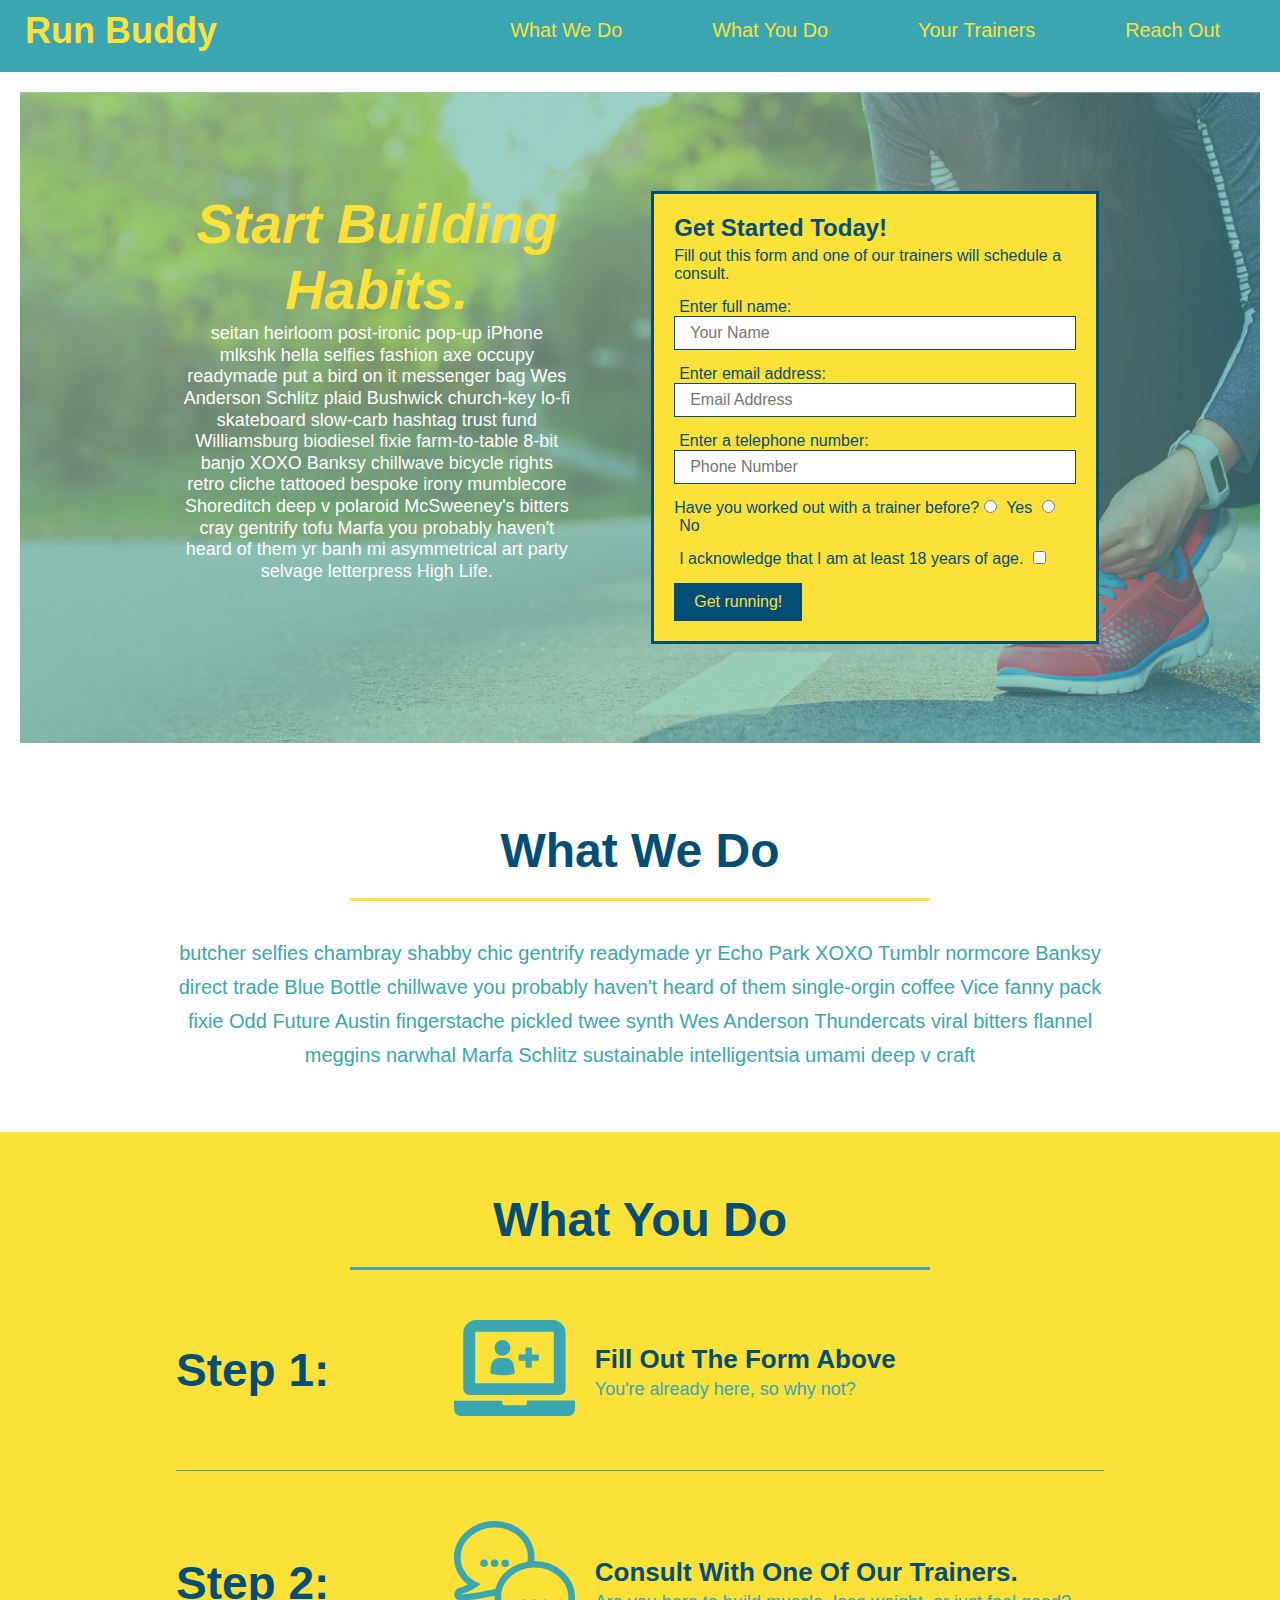
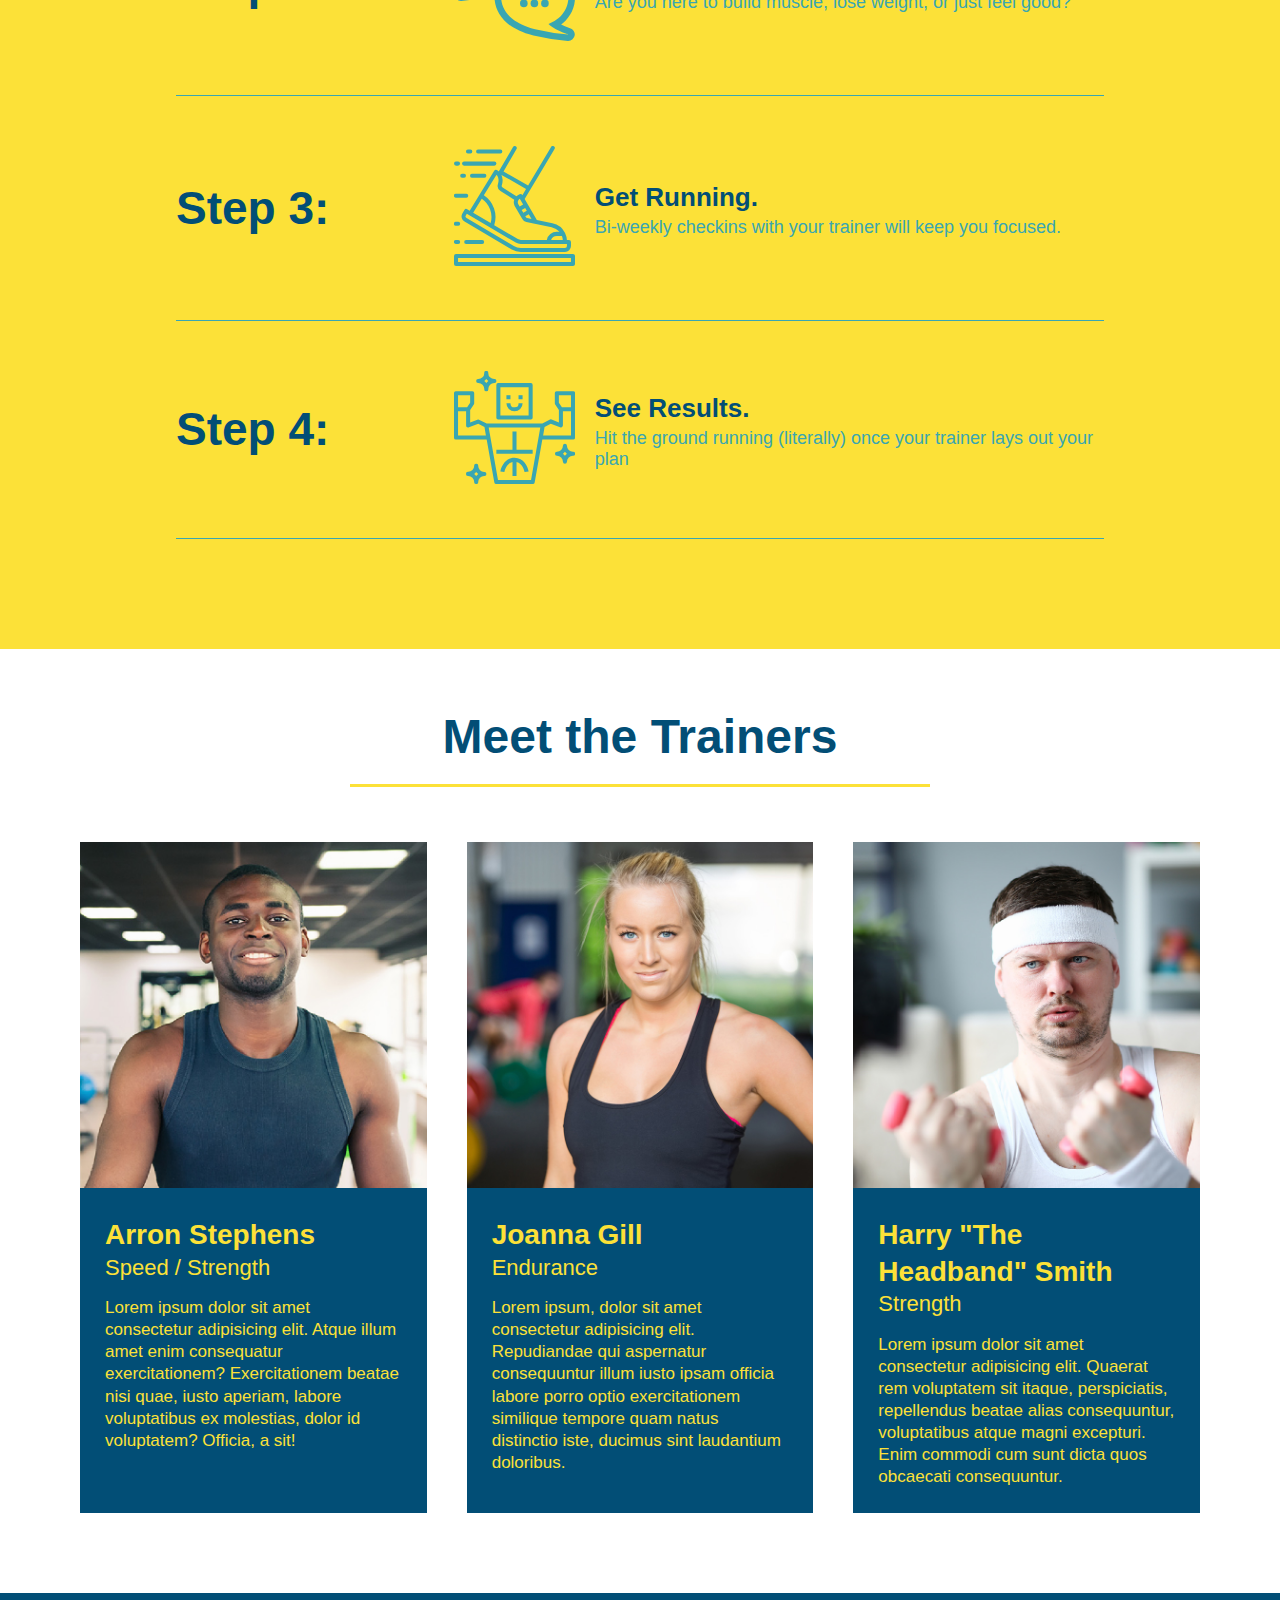
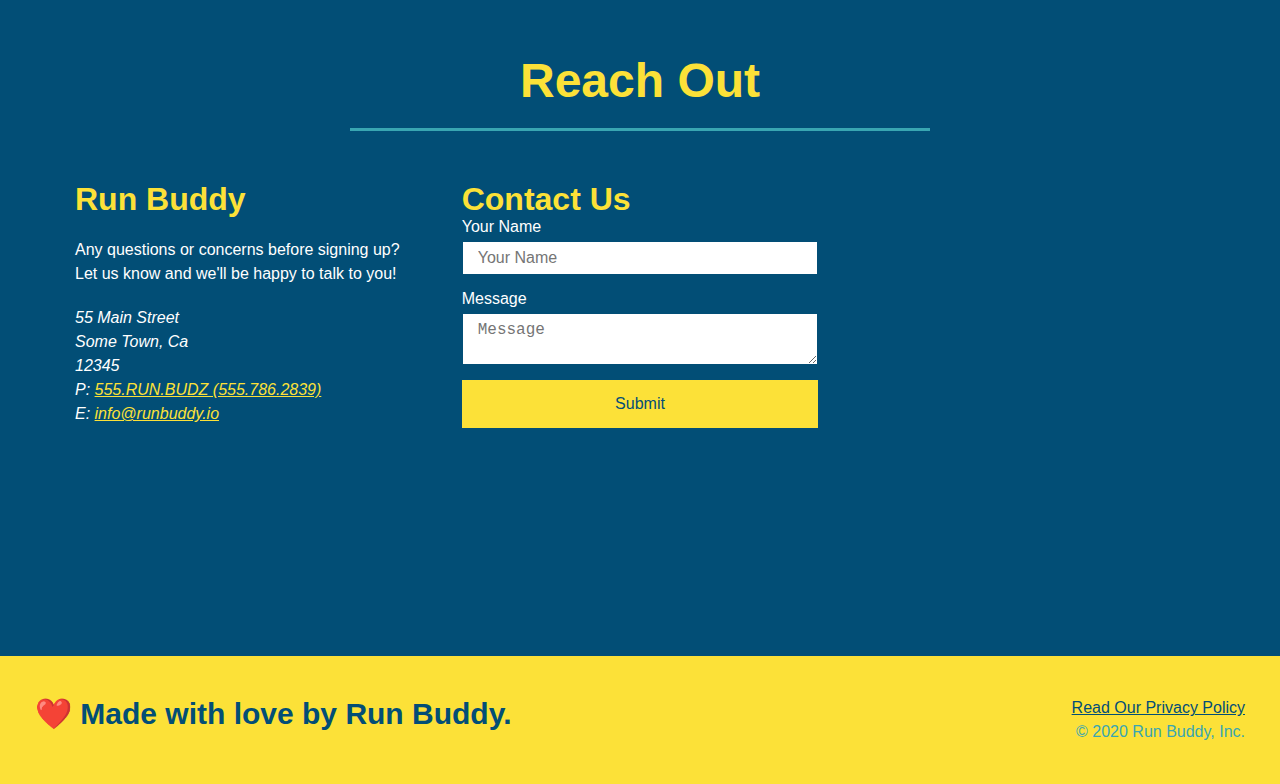
==== commit 49af5236: "Added Mediaqueries" ====
--- a/index.html
+++ b/index.html
@@ -4,6 +4,7 @@
     <meta charset="UTF-8" />
     <title> Run Buddy</title>
     <link rel="stylesheet" href="assets/css/style.css" />
+    <meta name="viewport" content="width=device-width, initial-scale=1.0" />
   </head>
   <body>
 
--- a/assets/css/style.css
+++ b/assets/css/style.css
@@ -54,7 +54,7 @@
 }
 
 header nav ul li a {
-    margin: 0 30px;
+    padding: 10px 15px;
     font-weight: lighter;
     font-size: 1.55vw;
 }
@@ -104,6 +104,7 @@
     display: flex;
     justify-content: center;
     flex-wrap: wrap;
+    align-items: flex-start;
 }
 
 .hero-secondary {
@@ -119,7 +120,7 @@
     margin: 3.5%;
     color: #fff;
     font-size: 18px;
-    line-height: 1.3;
+    line-height: 1.2;
 }
 
 .hero-cta h2 {
@@ -175,7 +176,7 @@
 }
 
 .section-title {
-    font-size: 55px;
+    font-size: 48px;
     color: #024e76;
     border-bottom: 3px solid;
     padding-bottom: 20px;
@@ -359,4 +360,28 @@
     padding: 15px 0;
     font-size: 16px;
 }
-/* REACH OUT STYLES END */+/* REACH OUT STYLES END */
+
+/* MEDIA QUERY FOR SMALLER DESKTOP SCREENS AND SMALLER */
+@media screen and (max-width: 980px) {
+    header h1 a {
+      /* this will be applied on any screen smaller than 980px */
+      color: tomato;
+    }
+}
+  
+  /* MEDIA QUERY FOR TABLETS AND SMALLER */
+@media screen and (max-width: 768px) {
+    header h1 {
+      /* this will be applied on any screen between 768px and 575px */
+      font-size: 80px;
+    }
+}
+  
+  /* MEDIA QUERY FOR MOBILE PHONES AND SMALLER */
+@media screen and (max-width: 575px) {
+    header h1 {
+      /* this will be applied on any screen smaller than 575px */
+      font-size: 100px;
+    }
+}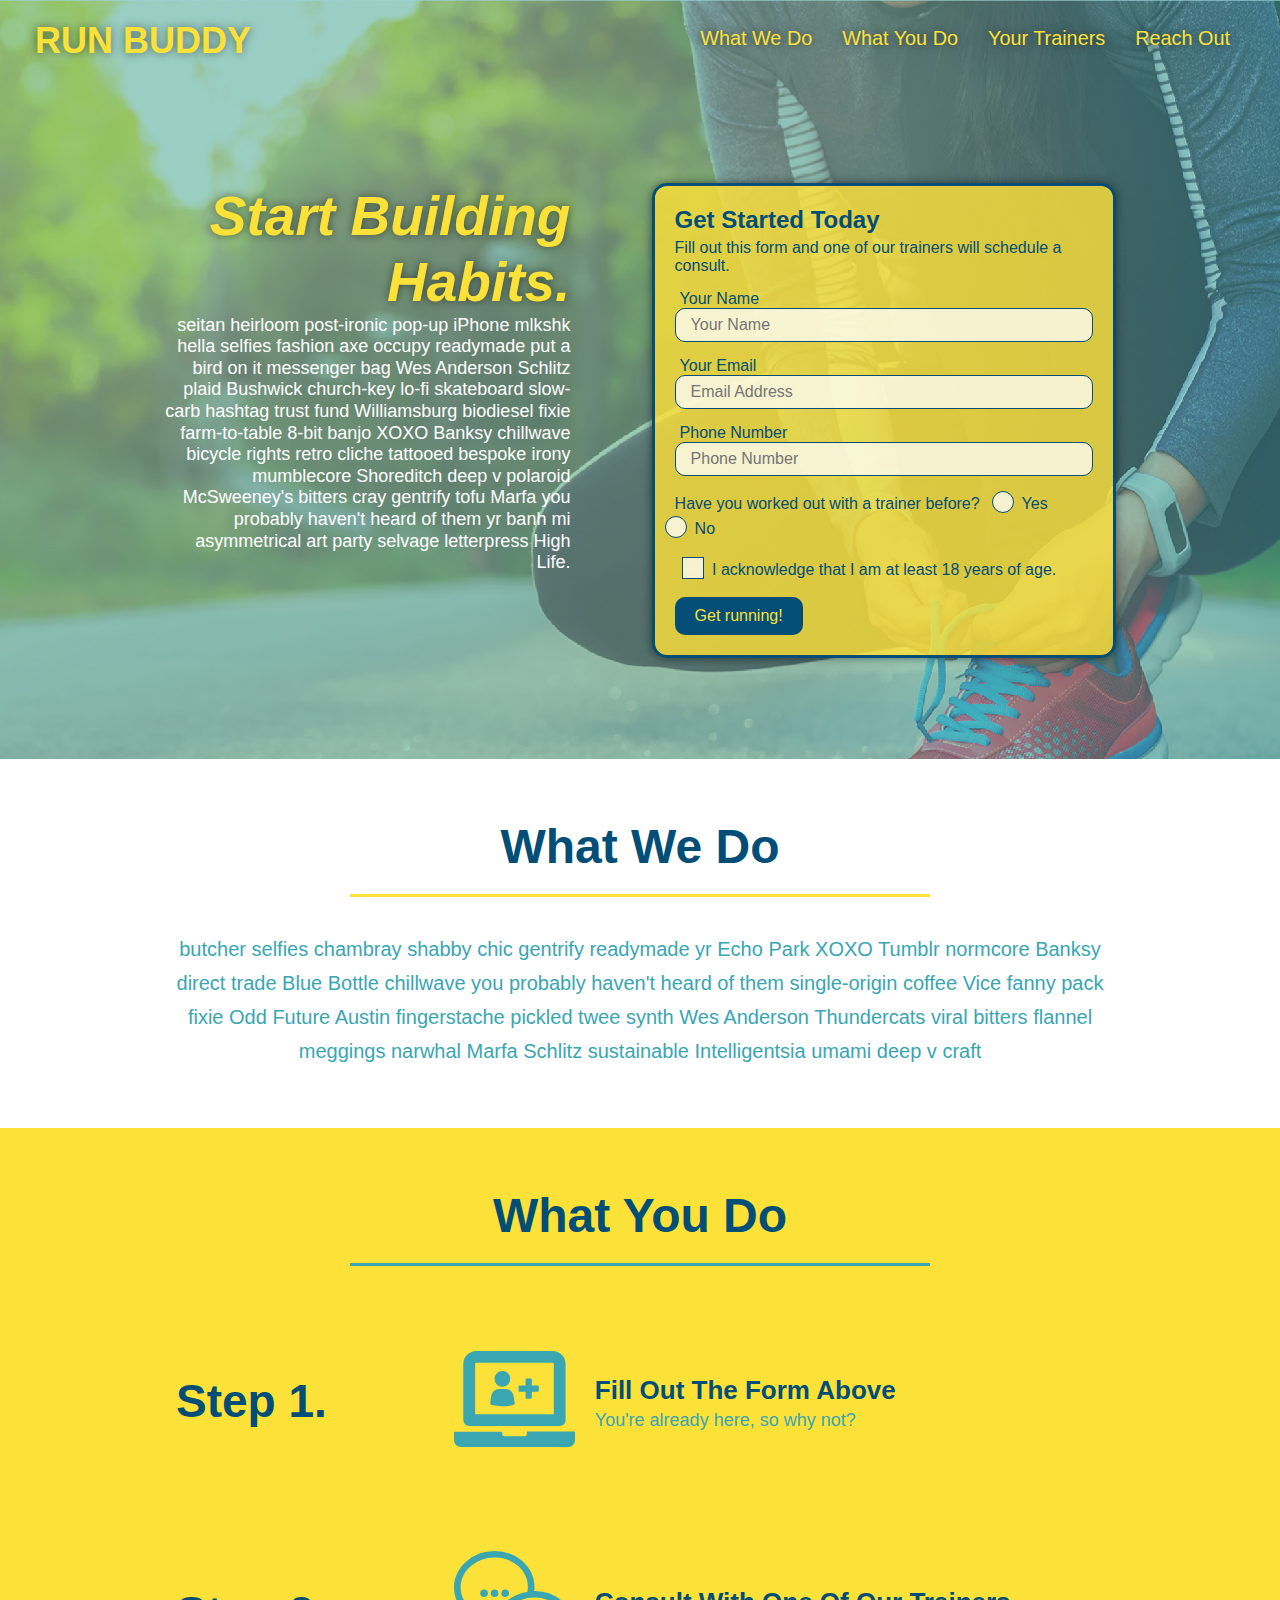
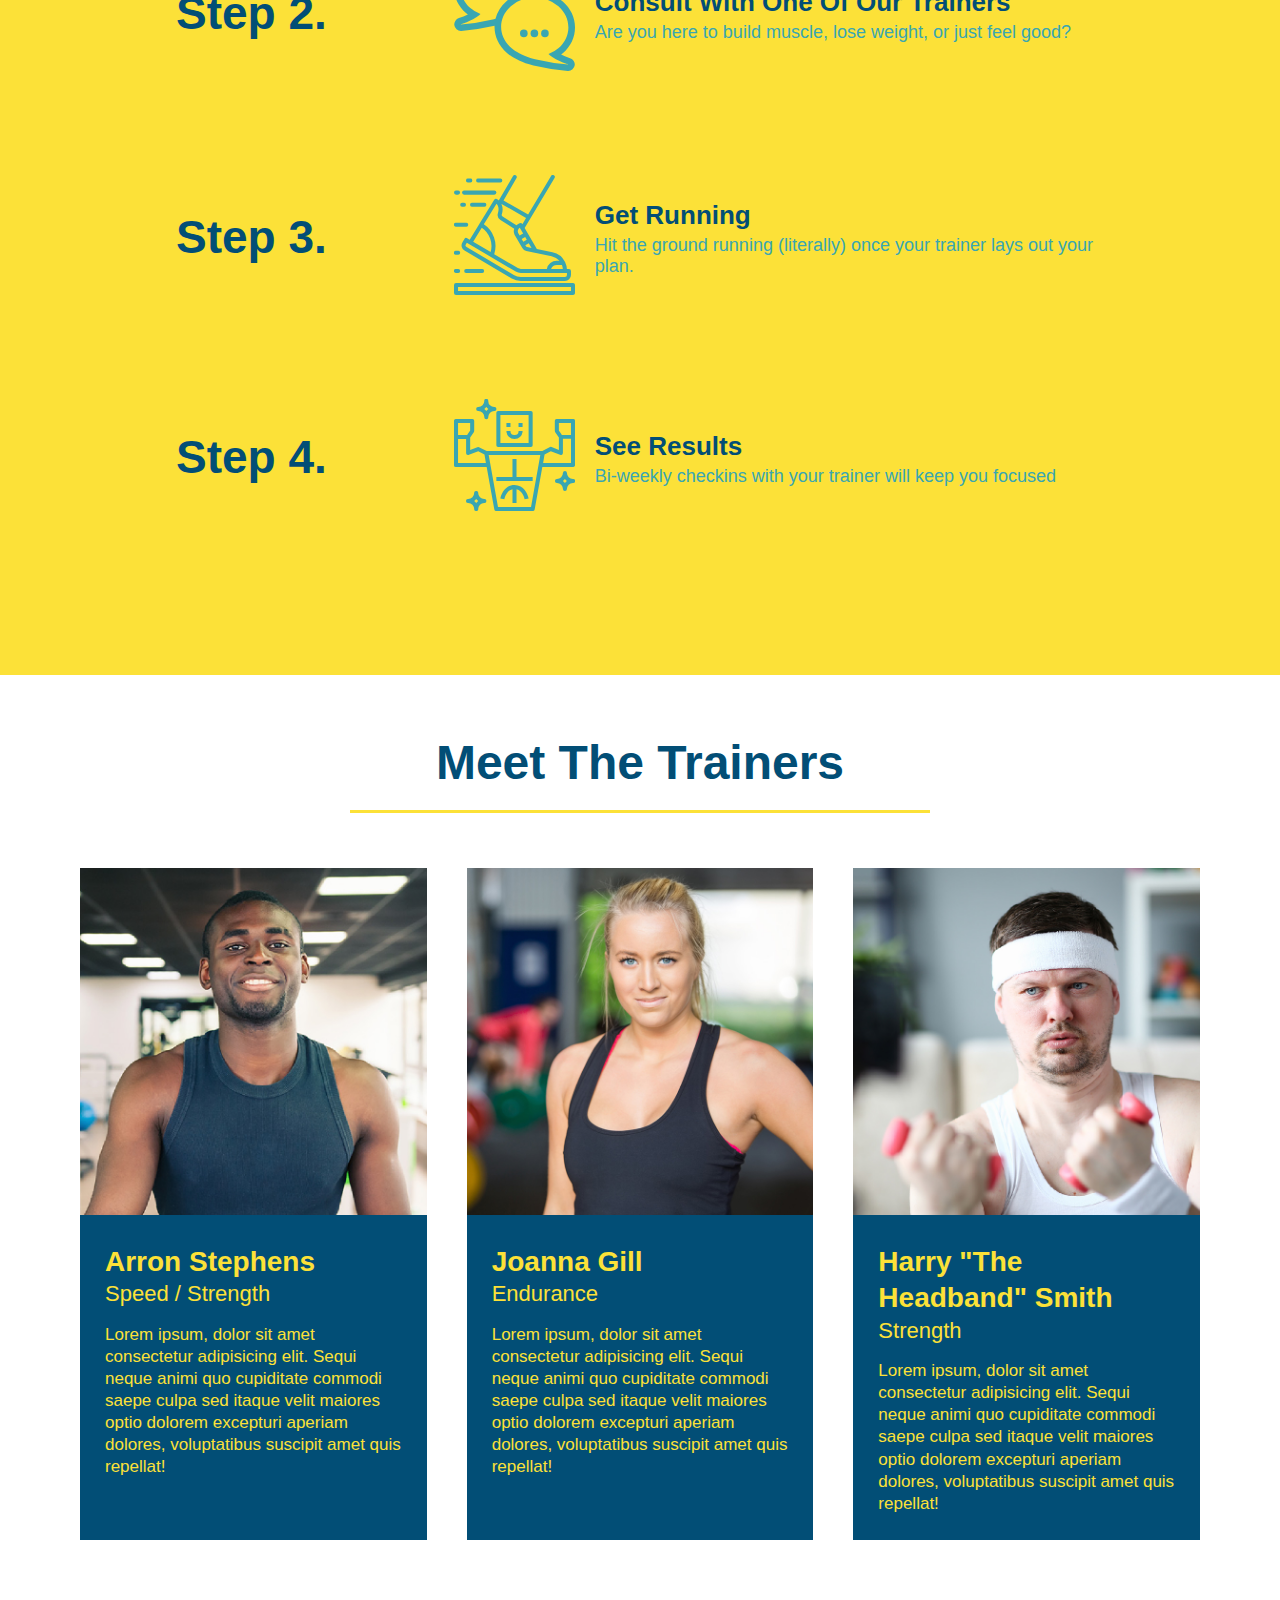
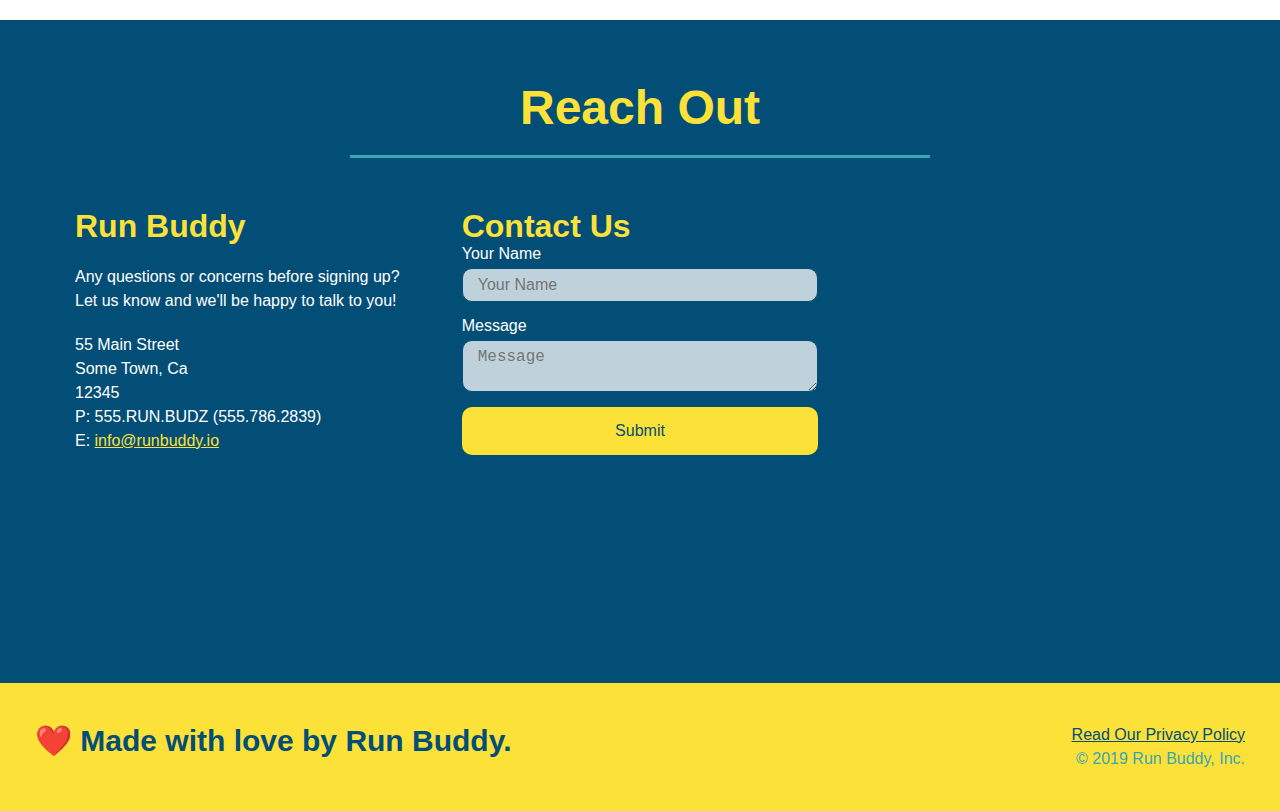
==== commit ec4b9da9: "final css touches" ====
--- a/index.html
+++ b/index.html
@@ -2,16 +2,15 @@
 <html lang="en">
   <head>
     <meta charset="UTF-8" />
-    <title> Run Buddy</title>
-    <link rel="stylesheet" href="assets/css/style.css" />
     <meta name="viewport" content="width=device-width, initial-scale=1.0" />
+    <link rel="stylesheet" href="./assets/css/style.css">
+    <title>Run Buddy</title>
   </head>
   <body>
-
-    <!-- navigation-->
+    <!-- navigation tags - block level element -->
     <header>
       <h1>
-        <a href="/">Run Buddy</a>
+        <a href="/">RUN BUDDY</a>
       </h1>
       <nav>
         <ul>
@@ -30,223 +29,224 @@
         </ul>
       </nav>
     </header>
+    <!-- end navigation -->
 
     <!-- hero/jumbotron -->
     <section class="hero">
       <div class="hero-cta">
         <h2>Start Building Habits.</h2>
         <p>
-          seitan heirloom post-ironic pop-up iPhone mlkshk hella selfies fashion axe occupy readymade put a bird on it messenger bag Wes Anderson Schlitz plaid Bushwick church-key lo-fi skateboard slow-carb hashtag trust fund Williamsburg biodiesel fixie farm-to-table 8-bit banjo XOXO Banksy chillwave bicycle rights retro cliche tattooed bespoke irony mumblecore Shoreditch deep v polaroid McSweeney's bitters cray gentrify tofu Marfa you probably haven't heard of them yr banh mi asymmetrical art party selvage letterpress High Life.
+          seitan heirloom post-ironic pop-up iPhone mlkshk hella selfies fashion axe occupy readymade put a bird on it
+          messenger bag Wes Anderson Schlitz plaid Bushwick church-key lo-fi skateboard slow-carb hashtag trust fund
+          Williamsburg biodiesel fixie farm-to-table 8-bit banjo XOXO Banksy chillwave bicycle rights retro cliche
+          tattooed bespoke irony mumblecore Shoreditch deep v polaroid McSweeney's bitters cray gentrify tofu Marfa you
+          probably haven't heard of them yr banh mi asymmetrical art party selvage letterpress High Life.
         </p>
       </div>
+
       <div class="hero-form">
-          <h3>Get Started Today!</h3>
-          <p>Fill out this form and one of our trainers will schedule a consult.</p>
-          <form>
-            <label for="name">Enter full name:</label>
-            <input class="form-input" type="text" placeholder="Your Name" name="name" id="name" />
-            <label for="email">Enter email address:</label>
-            <input class="form-input" type="email" placeholder="Email Address" name="email" id="email" />
-            <label for="phone">Enter a telephone number:</label>
-            <input class="form-input" type="tel" placeholder="Phone Number" name="phone" id="phone" />
-            
-            <p>
-              Have you worked out with a trainer before?
+        <h3>Get Started Today</h3>
+        <p>Fill out this form and one of our trainers will schedule a consult.</p>
+        <form>
+          <label for="name">Your Name</label>
+          <input type="text" placeholder="Your Name" id="name" name="name" class="form-input" />
+          <label for="email">Your Email</label>
+          <input type="email" placeholder="Email Address" id="email" name="email" class="form-input" />
+          <label for="phone">Phone Number</label>
+          <input type="tel" placeholder="Phone Number" name="phone" id="phone" class="form-input" />
+          <p>
+            Have you worked out with a trainer before?
+            <span class="radio-wrapper">
               <input type="radio" name="trainer-confirm" id="trainer-yes" />
               <label for="trainer-yes">Yes</label>
+            </span>
+            <span class="radio-wrapper">
               <input type="radio" name="trainer-confirm" id="trainer-no" />
               <label for="trainer-no">No</label>
-            </p>
-
-            <p>
-              <label for="checkbox" >
-                I acknowledge that I am at least 18 years of age.
-              </label>
-              <input type="checkbox" name="age-confirm" id="checkbox" />
-            </p>
-            <button type="submit">
-              Get running!
-            </button>
+            </span>
+          </p>
+          <p>
+            <span class="checkbox-wrapper">
+              <input type="checkbox" name="checkpoint1" id="checkbox" />
+              <label for="checkbox">I acknowledge that I am at least 18 years of age.</label>
+            </span>
+          </p>
+          <button type="submit">
+            Get running!
+          </button>
         </form>
-      <div>
-    </section>
-    <main>
-
-    <!-- "what we do" section -->
-      <section id="what-we-do" class="intro">
-        <div class="flex-row">
-          <h2 class="section-title primary-border">What We Do</h2>
-        </div>
-        <div class="flex-row">
-          <p>butcher selfies chambray shabby chic gentrify readymade yr Echo Park XOXO Tumblr normcore Banksy
-            direct trade Blue Bottle chillwave you probably haven't heard of them single-orgin coffee Vice fanny pack fixie Odd Future Austin
-            fingerstache pickled twee synth Wes Anderson Thundercats viral bitters flannel meggins narwhal Marfa Schlitz sustainable
-            intelligentsia umami deep v craft
-          </p>
-        </div>
-      </section>
-
-    <!-- "what you do" section -->
-      <section id="what-you-do" class="steps">
-        <h2 class="section-title secondary-border">What You Do</h2>
-          <div class="step">
-            <h3>Step 1: </h3>
-            <div class="step-info">
-              <div class="step-img">
-                <img src="./assets/images/step-1.svg" alt="" />
-              </div>
-              <div class="step-text">
-                <h4>Fill Out The Form Above</h4>
-                <p> You're already here, so why not?</p>
-              </div>
-            </div>
-        </div>
-
-        <div class="step">
-          <h3>Step 2:</h3>
-          <div class="step-info">
-            <div class="step-img">
-                <img src="./assets/images/step-2.svg" alt="" /> 
-            </div>
-            <div class="step-text">
-              <h4>Consult With One Of Our Trainers.</h4>
-              <p>Are you here to build muscle, lose weight, or just feel good?</p>
-            </div>
-          </div>
-        </div>
-
-        <div class="step">
-          <h3>Step 3: </h3>
-          <div class="step-info">
-            <div class="step-img">
-                <img src="./assets/images/step-3.svg" alt="" />
-            </div>
-            <div class="step-text">
-              <h4>Get Running.</h4>
-              <p>Bi-weekly checkins with your trainer will keep you focused.</p>
-            </div>
-          </div>
-        </div>
-
-        <div class="step">
-          <h3>Step 4:</h3>
-          <div class="step-info">
-            <div class="step-img">
-                <img src="./assets/images/step-4.svg" alt="" />
-            </div>
-            <div class="step-text">
-              <h4>See Results.</h4>
-              <p>Hit the ground running (literally) once your trainer lays out your plan</p>
-            </div>
-          </div>
-        </div>
-      </section>
-
-    <!-- "meet the trainers" section -->
-      <section id="your-trainers">
+      </div>
+    </section>
+    <!-- end header -->
+
+    <!-- "what we do" start - <section> -->
+    <section id="what-we-do" class="intro">
+      <div class="flex-row">
         <h2 class="section-title primary-border">
-          Meet the Trainers
+          What We Do
         </h2>
-        <div class="trainers">
-          <article class="trainer">
-            <img
-            src="./assets/images/trainer-1.jpg"
-            alt="Arron Stephens in his workout clothes, ready to pump iron" />
-            <div class="trainer-bio">
-              <h3 class="trainer-name">Arron Stephens</h3>
-              <h4 class="trainer-role">Speed / Strength</h4>
-              <p>Lorem ipsum dolor sit amet consectetur adipisicing elit. Atque illum amet enim consequatur exercitationem? 
-              Exercitationem beatae nisi quae, iusto aperiam, labore voluptatibus ex molestias, dolor id voluptatem? Officia, 
-              a sit!
-              </p>
+      </div>
+      <div class="flex-row">
+        <p>
+          butcher selfies chambray shabby chic gentrify readymade yr Echo Park XOXO Tumblr normcore Banksy direct trade  Blue Bottle chillwave you probably haven't heard of them single-origin coffee Vice fanny pack fixie Odd Future Austin fingerstache pickled twee synth Wes Anderson Thundercats viral bitters flannel meggings narwhal Marfa Schlitz sustainable Intelligentsia umami deep v craft
+        </p>
+      </div>
+    </section>
+    <!-- end "what we do" -->
+
+    <!-- "what you do" start -->
+    <section id="what-you-do" class="steps">
+      <div class="flex-row">
+        <h2 class="section-title secondary-border">
+          What You Do
+        </h2> 
+      </div>
+      <div class="step">
+        <h3>Step 1.</h3>
+        <div class="step-info">
+          <div class="step-img">
+            <img src="./assets/images/step-1.svg" alt="" />
+          </div>
+          <div class="step-text">
+            <h4>Fill Out The Form Above</h4>
+            <p>You're already here, so why not?</p>
+          </div>
+        </div>
+      </div>
+      <div class="step">
+        <h3>Step 2.</h3>
+        <div class="step-info">
+          <div class="step-img">
+            <img src="./assets/images/step-2.svg" alt="" />
+          </div>
+          <div class="step-text">
+            <h4>Consult With One Of Our Trainers</h4>
+            <p>Are you here to build muscle, lose weight, or just feel good?</p>
+          </div>
+        </div>
+      </div>
+      <div class="step">
+        <h3>Step 3.</h3>
+        <div class="step-info">
+          <div class="step-img">
+            <img src="./assets/images/step-3.svg" alt="" />
+          </div>
+          <div class="step-text">
+            <h4>Get Running</h4>
+            <p>Hit the ground running (literally) once your trainer lays out your plan.</p>
+          </div>
+        </div>
+      </div>
+      <div class="step">
+        <h3>Step 4.</h3>
+        <div class="step-info">
+          <div class="step-img">
+            <img src="./assets/images/step-4.svg" alt="" />
+          </div>
+          <div class="step-text">
+            <h4>See Results</h4>
+            <p>Bi-weekly checkins with your trainer will keep you focused</p>
+          </div>
+        </div>
+      </div>
+    </section>
+    <!-- "what you do" end -->
+
+    <!-- "meet the trainers" start -->
+    <section id="your-trainers">
+      <div class="flex-row">
+        <h2 class="section-title primary-border">
+          Meet The Trainers
+        </h2>
+      </div>
+
+      <div class="trainers">
+        <article class="trainer">
+          <img src="./assets/images/trainer-1.jpg" alt="Arron Stephens in his workout clothes, ready to pump iron" />
+          <div class="trainer-bio">
+            <h3 class="trainer-name">Arron Stephens</h3>
+            <h4 class="trainer-role">Speed / Strength</h4>
+            <p>Lorem ipsum, dolor sit amet consectetur adipisicing elit. Sequi neque animi quo cupiditate commodi saepe culpa sed itaque velit maiores optio dolorem excepturi aperiam dolores, voluptatibus suscipit amet quis repellat!</p>
           </div>
         </article>
 
         <article class="trainer">
-          <img
-          src="./assets/images/trainer-2.jpg"
-          alt="Joanna Gill cooling off after a workout" />
+          <img src="./assets/images/trainer-2.jpg" alt="Joanna Gill cooling off after a work out" />
           <div class="trainer-bio">
             <h3 class="trainer-name">Joanna Gill</h3>
             <h4 class="trainer-role">Endurance</h4>
-            <p>Lorem ipsum, dolor sit amet consectetur adipisicing elit. Repudiandae qui aspernatur consequuntur illum iusto 
-                ipsam officia labore porro optio exercitationem similique tempore quam natus distinctio iste, ducimus sint laudantium 
-                doloribus.
-            </p>
-          </div>
-        </article>
+            <p>Lorem ipsum, dolor sit amet consectetur adipisicing elit. Sequi neque animi quo cupiditate commodi saepe culpa sed itaque velit maiores optio dolorem excepturi aperiam dolores, voluptatibus suscipit amet quis repellat!</p>
+            </div>
+          </article>
 
         <article class="trainer">
-          <img
-            src="./assets/images/trainer-3.jpg"
-            alt="Harry Smith wearing a headband and lifting comically small pink weights" />
+          <img src="./assets/images/trainer-3.jpg" alt="Harry Smith wearing a headband and lifting comically small pink weights" />
           <div class="trainer-bio">
             <h3 class="trainer-name">Harry "The Headband" Smith</h3>
             <h4 class="trainer-role">Strength</h4>
-            <p>Lorem ipsum dolor sit amet consectetur adipisicing elit. Quaerat rem voluptatem sit itaque, perspiciatis, 
-              repellendus beatae alias consequuntur, voluptatibus atque magni excepturi. Enim commodi cum sunt dicta quos 
-              obcaecati consequuntur.
-            </p>
+            <p>Lorem ipsum, dolor sit amet consectetur adipisicing elit. Sequi neque animi quo cupiditate commodi saepe culpa sed itaque velit maiores optio dolorem excepturi aperiam dolores, voluptatibus suscipit amet quis repellat!</p>
           </div>
         </article>
       </div>
     </section>
-
-    <!-- "reach out" section -->
-      <section id="reach-out" class="contact">
-        <h2 class="section-title secondary-border">Reach Out</h2>
-        <div class="contact-info">
-          <div>
-            <h3>Run Buddy</h3>
-            <p>
-              Any questions or concerns before signing up?
-              <br />
-              Let us know and we'll be happy to talk to you!
-            </p>
-
-            <address>
-              55 Main Street <br />
-              Some Town, Ca <br />
-              12345 <br />
-              P: <a href="tel:555.786.2839">555.RUN.BUDZ (555.786.2839)</a><br />
-              E: <a href="mailto://info@runbuddy.io">info@runbuddy.io</a>
-            </address>
-
-          </div>
-
-          <div class="contact-form">
-            <h3>Contact Us</h3>
-            <form>
-              <label for="contact-name">
-                Your Name
-              </label>
-              <input type="text" id="contact-name" placeholder="Your Name" />
-
-              <label for="contact-message">
-                Message
-              </label>
-              <textarea id="contact-message" placeholder="Message"></textarea>
-
-              <button type="submit">Submit</button>
-            </form>
-          </div>
-
-          <iframe
-            src="https://www.google.com/maps/embed?pb=!1m18!1m12!1m3!1d3221.339780999175!2d-86.76994598481492!3d36.15828548008585!2m3!1f0!2f0!3f0!3m2!1i1024!2i768!4f13.1!3m3!1m2!1s0x88646643c15715d9%3A0xd1555911fab9c9e9!2s33%20Peabody%20St%2C%20Nashville%2C%20TN%2037210!5e0!3m2!1sen!2sus!4v1613338468488!5m2!1sen!2sus"
-            frameborder="0" style="border:0" allowfullscreen></iframe>
-
-        </div>
-      </section>
-      </main>
+    <!-- "meet the trainers" end -->
+
+    <!-- "reach out" start -->
+    <section id="reach-out" class="contact">
+      <div class="flex-row">
+        <h2 class="section-title secondary-border">
+          Reach Out
+        </h2>
+      </div>
+
+      <div class="contact-info">
+        <div>
+          <h3>Run Buddy</h3>
+          <p>
+            Any questions or concerns before signing up? 
+            <br/>
+            Let us know and we'll be happy to talk to you!
+          </p>
+
+          <address>
+            55 Main Street <br/>
+            Some Town, Ca <br/>
+            12345<br/>
+            P: 555.RUN.BUDZ (555.786.2839)<br/>
+            E: <a href="mailto:info@runbuddy.io">info@runbuddy.io</a>
+          </address>
+          
+        </div>
+
+        <div class="contact-form">
+          <h3>Contact Us</h3>
+          <form>
+            <label for="contact-name">Your Name</label>
+            <input type="text" id="contact-name" placeholder="Your Name" />
+        
+            <label for="contact-message">Message</label>
+            <textarea id="contact-message" placeholder="Message"></textarea>
+        
+            <button type="submit">Submit</button>
+          </form>
+        </div>
+        
+        <iframe
+          src="https://www.google.com/maps/embed?pb=!1m14!1m12!1m3!1d12182.30520634488!2d-74.0652613!3d40.2407219!2m3!1f0!2f0!3f0!3m2!1i1024!2i768!4f13.1!5e0!3m2!1sen!2sus!4v1561060983193!5m2!1sen!2sus"
+          frameborder="0" style="border:0" allowfullscreen>
+        </iframe>
+      </div>
+    </section>
+    <!-- "reach out" end -->
 
     <!-- footer -->
-        <footer>
-          <h2>❤️ Made with love by Run Buddy.</h3>
-          <div class="footer-info">
-            <a href="./privacy-policy.html">Read Our Privacy Policy</a>
-            <br>
-            © 2020 Run Buddy, Inc.
-        </div>
-      </footer>
+    <footer>
+      <h2>❤️ Made with love by Run Buddy.</h2>
+      <div>
+        <a href="./privacy-policy.html">Read Our Privacy Policy</a><br/>
+        &copy; 2019 Run Buddy, Inc.
+      </div>
+    </footer>
+    <!-- footer end -->
   </body>
 </html>--- a/assets/css/style.css
+++ b/assets/css/style.css
@@ -1,387 +1,587 @@
-* {
+:root {
+    --primary-color: #fce138;
+    --secondary-color: #024e76;
+    --tertiary-color: #39a6b2;
+  }
+  
+  * {
+    box-sizing: border-box;
     margin: 0;
     padding: 0;
-    box-sizing: border-box;
-}
-
-body {
-    font-family: Arial, Helvetica, sans-serif;
-    margin: 0 auto;
-    color: #39a6b2;
-}
-
-/*HEADER STYLES*/
-header {
-    padding-top: 10px;
-    padding-right: 15px;
-    padding-bottom: 20px;
-    padding-left: 25px;
-    background-color: #39a6b2;
+  }
+  
+  body {
+    color: var(--tertiary-color);
+    font-family: Helvetica, Arial, sans-serif;
+  }
+  
+  
+  /* HEADER / NAV BAR STYLES START */
+  
+  header {
+    padding: 20px 35px;
+    background-color: var(--tertiary-color);
     display: flex;
     justify-content: space-between;
     flex-wrap: wrap;
-}
-
-header h1 {
+    position: sticky;
+    position: -webkit-sticky;
+    top: 0;
+    background-image: url("../images/hero-bg.jpg");
+    background-size: cover;
+    background-attachment: fixed;
+    background-position: 80%;
+    z-index: 9999;
+  }
+  
+  header h1 {
     font-weight: bold;
+    margin: 0;
     font-size: 36px;
-    color: #fce138;
-    margin: 0;
-}
-
-header a {
+    color: var(--primary-color);
+    text-shadow: 0 0 10px rgba(0, 0, 0, 0.5);
+  }
+  
+  header a {
     text-decoration: none;
-    color: #fce138;
-}
-
-header nav {
+    color: var(--primary-color);
+  }
+  
+  header nav {
     margin: 7px 0;
-}
-
-header nav ul {
+  }
+  
+  header nav ul {
     display: flex;
     flex-wrap: wrap;
     justify-content: space-between;
     align-items: center;
     list-style: none;
-}
-
-header nav ul li {
-    display: inline;
-    margin: 0 30px;
-    font-weight: lighter;
-    font-size: 22px;
-}
-
-header nav ul li a {
+  }
+  
+  header nav ul li a {
     padding: 10px 15px;
     font-weight: lighter;
     font-size: 1.55vw;
-}
-
-/*HEADER STYLES END*/
-
-/*FOOTER STYLES*/
-
-footer {
-    display: flex;
-    flex-wrap: wrap;
+    text-shadow: 0 0 10px rgba(0, 0, 0, 0.5);
+  }
+  
+  header nav ul li a:hover {
+    background: var(--primary-color);
+    color: var(--secondary-color);
+    border-radius: 15px;
+    text-shadow: none;
+  }
+  
+  /* HEADER / NAVBAR STYLES END */
+  
+  
+  
+  /* FOOTER STYLES START */
+  footer {
+    background: var(--primary-color);
+    padding: 40px 35px;
+    display: flex;
     justify-content: space-between;
-    background: #fce138;
+    flex-wrap: wrap;
     width: 100%;
-    padding: 40px 35px;
-}
-
-footer h2 {
-    color: #024e76;
+  }
+  
+  footer h2 {
+    color: var(--secondary-color);
     font-size: 30px;
     margin: 0;
-}
-
-footer div {
+  }
+  
+  footer div {
     line-height: 1.5;
     text-align: right;
-}
-
-footer a {
-    color: #024e76;
-}
-/* FOOTER STYLES END */
-
-/*Section styles*/
-section {
-    padding: 60px;    
-}
-/*Section styles end*/
-
-/*hero*/
-.hero {
-    background-image: url("../images/hero-bg.jpg");
-    margin: 20px;
-    background-color: white;
+  }
+  
+  footer a {
+    color: var(--secondary-color);
+  }
+  /* END FOOTER STYLES */
+  
+  /* STYLE ALL SECTION TAGS */
+  section {
+    padding: 60px;
+  }
+  
+  /* HERO STYLES START */
+  .hero {
+    background-image: url('../images/hero-bg.jpg');
     background-size: cover;
-    background-position: center;
     display: flex;
     justify-content: center;
     flex-wrap: wrap;
     align-items: flex-start;
-}
-
-.hero-secondary {
-    margin:20px;
-    background-color: black;
-    font-size: 20px;
-    color: red;
-}
-  
-.hero-cta {
+    background-attachment: fixed;
+    background-position: 80%;
+  }
+  
+  .hero-cta {
     width: 35%;
-    text-align: center;
+    text-align: right;
     margin: 3.5%;
     color: #fff;
     font-size: 18px;
     line-height: 1.2;
-}
-
-.hero-cta h2 {
+  }
+  
+  .hero-cta h2 {
     font-style: italic;
     font-size: 55px;
-    color: #fce138;
-}
-
-.hero-form {
-    background-color: #fce138;
+    color: var(--primary-color);
+    text-shadow: 0 0 10px rgba(0, 0, 0, 0.5);
+  }
+  
+  .hero-form {
+    border: 3px solid var(--secondary-color);
+    background-color: rgba(255, 225, 56, 0.8);
     padding: 20px;
-    color: #024e76;
-    border: solid 3px #024e76;
+    color: var(--secondary-color);
     width: 40%;
     margin: 3.5%;
-}
-
-.hero-form h3 {
+    border-radius: 15px;
+    box-shadow: 0 0 10px rgba(0, 0, 0, 0.5);
+  }
+  
+  .hero-form button:hover {
+    background-color: var(--tertiary-color);  
+  }
+  
+  .hero-form h3 {
     font-size: 24px;
     margin: 0;
-}
-  
-.hero-form p {
+  }
+  .hero-form p {
     margin: 5px 0 15px 0;
-}
-  
-.form-input {
-    border: 1px solid #024e76;
+  }
+  
+  .form-input {
+    border: 1px solid var(--secondary-color);
     display: block;
     padding: 7px 15px;
     font-size: 16px;
-    color: #024e76;
+    color: var(--secondary-color);
     width: 100%;
-    margin-bottom: 15px;
-}
-
-.hero-form label {
+    margin-bottom: 15px; 
+    border-radius: 10px;
+    background-color: rgba(255,255,255, 0.75);
+  }
+  
+  .form-input:focus {
+    background-color: rgba(255,255,255, 1);
+    outline: none;
+  }
+  
+  .hero-form label {
     margin: 0 5px;
-}
-
-.hero-form button {
-    color: #fce138;
-    background-color: #024e76;
+  }
+  
+  .hero-form button {
+    color: var(--primary-color);
+    background-color: var(--secondary-color);
     border: none;
     padding: 10px 20px;
     font-size: 16px;
-}
-/* HERO SECTION STYLES END */
-
-/*Main Content Styles*/
-.flex-row {
-    display: flex;
-}
-
-.section-title {
+    border-radius: 10px;
+  } 
+  
+  .checkbox-wrapper input, .radio-wrapper input {
+    opacity: 0;
+  }
+  
+  .checkbox-wrapper label, .radio-wrapper label {
+    position: relative;
+    left: 10px;
+    margin: 10px;
+    line-height: 1.6;
+  }
+  
+  .checkbox-wrapper label::before, .radio-wrapper label::before {
+    content: "";
+    height: 20px;
+    width: 20px;
+    background: rgba(255, 255, 255, 0.75);  
+    border: 1px solid var(--secondary-color);  
+    position: absolute;
+    top: -4px;
+    left: -30px;
+  }
+  
+  .radio-wrapper label::before {
+    border-radius: 50%;
+  }
+  
+  .radio-wrapper label::after {
+    content: "";
+    height: 20px;
+    width: 20px;
+    border-radius: 50%;
+    background: var(--secondary-color);
+    position: absolute;
+    left: -29px;
+    top: -3px;
+    background-image: radial-gradient(circle, var(--tertiary-color), var(--secondary-color));
+  }
+  
+  .checkbox-wrapper label::after {
+    content: "";
+    height: 6px;
+    width: 14px;
+    border-left: 2px solid var(--secondary-color);
+    border-bottom: 2px solid var(--secondary-color);
+    position: absolute;
+    left: -26px;
+    top: 1px;
+    transform: rotate(-58deg);
+  }
+  
+  .checkbox-wrapper input + label::after, 
+  .radio-wrapper input + label::after {
+    content: none;
+  }
+  
+  .checkbox-wrapper input:checked + label::after, 
+  .radio-wrapper input:checked + label::after {
+    content: "";
+  }
+  /* HERO STYLES END */
+  
+  
+  /* SECTION TITLE STYLES START */
+  .section-title {
     font-size: 48px;
-    color: #024e76;
     border-bottom: 3px solid;
+    color: var(--secondary-color);
     padding-bottom: 20px;
     text-align: center;
     margin: 0 auto 35px auto;
     width: 50%;
-}
-
-.primary-border {
-    border-color: #fce138;
-}
-
-.secondary-border {
-    border-color: #39a6b2;
-}
-/*Main Content Styles End*/
-
-/* WHAT WE DO STYLES */
+  }
+  
+  .primary-border {
+    border-color: var(--primary-color);
+  }
+  
+  .secondary-border {
+    border-color: var(--tertiary-color);
+  }
+  /* SECTION TITLE STYLES END */
+  
+  /* WHAT WE DO STYLES */
   .intro p {
     line-height: 1.7;
-    color: #39a6b2;
+    color: var(--tertiary-color);
     width: 80%;
+    margin: 0 auto;
     font-size: 20px;
-    margin: 0 auto;
     text-align: center;
-}
-/* WHAT WE DO STYLES END */
-
-/* WHAT YOU DO STYLES */
-.steps {
-    background: #fce138;
-}
-
-.step {
+  }
+  /* WHAT YOU DO STYLES END */
+  
+  
+  /* WHAT YOU DO STYLES START */
+  .steps { 
+    background: var(--primary-color);
+  }
+  
+  .step {
     margin: 50px auto;
     padding-bottom: 50px;
     width: 80%;
-    border-bottom: 1px solid #39a6b2;
     display: flex;
     flex-wrap: wrap;
     align-items: center;
     justify-content: space-between;
-}
-
-.step h3 {
-    color: #024e76;
+  }
+  
+  .step:last-child {
+    border-bottom: none;
+  }
+  
+  .step h3 {
+    color: var(--secondary-color);
     font-size: 46px;
     flex: 1 30%;
-}
-
-.step-text h4 {
+  }
+  
+  .step-info {
+    flex: 2 70%;
+    display: flex;
+    flex-wrap: wrap;
+    align-items: center;
+  }
+  
+  .step-img {
+    flex: 1 12%;
+    margin-right: 20px;
+  }
+  
+  .step-img img {
+    max-width: 100%;
+  }
+  
+  .step-text {
+    flex: 12;
+  }
+  
+  .step-text p {
+    color: var(--tertiary-color);
+    font-size: 18px;
+  }
+  
+  .step-text h4 {
     font-size: 26px;
     line-height: 1.5;
-    color: #024e76;
-}
-
-.step-text p {
-    color: #39a6b2;
-    font-size: 18px;
-}
-
-.step-info {
-    display: flex;
-    flex-wrap: wrap;
-    align-items: center;
-    flex: 2 70%;
-}
-
-.step-img {
-    flex: 1 12%;
-    margin-right: 20px;
-    max-width: 100%;
-}
-
-.step-text {
-    flex: 12;
-}
-/* WHAT YOU DO STYLES END */
-
-/* MEET THE TRAINERS STYLES */
-.trainers {
+    color: var(--secondary-color);
+  }
+  /* WHAT YOU DO STYLES END */
+  
+  /* MEET THE TRAINERS START */
+  .trainers {
     width: 100%;
     margin: 0 auto;
     display: flex;
     flex-wrap: wrap;
     justify-content: space-around;
-}
-
-.trainer {
+  }
+  
+  .trainer {
     margin: 20px;
-    background: #024e76;
-    color: #fce138;
     flex: 1;
-}
-
-.trainer img {
+    background: var(--secondary-color);
+    color: var(--primary-color);
+  }
+  
+  .trainer img {
     width: 100%;
-}
-
-.trainer-bio {
+  }
+  
+  .trainer-bio {
     padding: 25px;
     line-height: 1.3;
-}
-
-.trainer-bio h3 {
+  }
+  
+  .trainer-bio h3 {
     font-size: 28px;
-}
-
-.trainer-bio h4 {
+  }
+  
+  .trainer-bio h4 {
     font-weight: lighter;
     font-size: 22px;
     margin-bottom: 15px;
-}
-
-.trainer-bio p {
+  }
+  
+  .trainer-bio p {
     font-size: 17px;
-}
-/* MEET THE TRAINERS STYLES END */
-
-/* REACH OUT STYLES */
-.contact-info {
+  }
+  /* TRAINER STYLES END */
+  
+  /* REACH OUT STYLES START */
+  .contact {
+    background: var(--secondary-color);
+  }
+  
+  .contact h2 {
+    color: var(--primary-color);
+  }
+  
+  .contact-info {
     display: flex;
     justify-content: space-between;
     flex-wrap: wrap;
-}
-
-.contact-info > * {
+  }
+  
+  .contact-info > * {
     flex: 1;
     margin: 15px;
-}
-
-.contact {
-    background: #024e76;
-}
-
-.contact h2 {
-    color: #fce138;
-}
-
-.contact-info iframe {
+  }
+  
+  .contact-info iframe {
     height: 400px;
-}
-
-.contact-info div {
+  }
+  
+  .contact-info div {
     color: white;
-}
-
-.contact-info h3 {
-    color: #fce138;
+  }
+  
+  .contact-info h3 {
+    color: var(--primary-color);
     font-size: 32px;
-}
-
-.contact-info p, .contact-info address {
+  }
+  
+  .contact-info p, .contact-info address {
     margin: 20px 0;
     line-height: 1.5;
     font-size: 16px;
-    font-size: normal;
-}
-
-.contact-info a {
-    color: #fce138;
-}
-
-.contact-form input, .contact-form textarea {
-    border: 1px solid #024e76;
+    font-style: normal;
+  }
+  
+  .contact-form input, .contact-form textarea {
+    border: 1px solid var(--secondary-color);
     display: block;
     padding: 7px 15px;
     font-size: 16px;
-    color: #024e76;
+    color: var(--secondary-color);
     width: 100%;
     margin-bottom: 15px;
     margin-top: 5px;
-}
-
-.contact-form button {
+    border-radius: 10px;
+    background-color: rgba(255,255,255, 0.75);
+  }
+  
+  .contact-form input:focus, .contact-form textarea:focus {
+    background-color: rgba(255,255,255, 1);
+    outline: none;
+  }
+  
+  .contact-form button {
     width: 100%;
     border: none;
-    background: #fce138;
-    color: #024e76;
+    background: var(--primary-color);
+    color: var(--secondary-color);
     text-align: center;
     padding: 15px 0;
     font-size: 16px;
-}
-/* REACH OUT STYLES END */
-
-/* MEDIA QUERY FOR SMALLER DESKTOP SCREENS AND SMALLER */
-@media screen and (max-width: 980px) {
-    header h1 a {
-      /* this will be applied on any screen smaller than 980px */
-      color: tomato;
-    }
-}
+    border-radius: 10px;
+  }
+  
+  .contact-form button:hover {
+    color: var(--primary-color);
+    background: var(--tertiary-color);
+  }
+  
+  .contact-info a {
+    color: var(--primary-color);
+  }
+  /* REACH OUT STYLES END */
+  
+  /* UTILITIES */
+  .text-left {
+    text-align: left;
+  }
+  
+  .text-right {
+    text-align: right;
+  }
+  
+  .flex-row {
+    display: flex;
+  }
+  
+  /* MEDIA QUERY FOR SMALLER DESKTOP SCREENS AND SMALLER */
+  @media screen and (max-width: 980px) {
+    header {
+      padding-bottom: 0;
+      justify-content: center;
+      position: relative;
+    }
+  
+    header h1 {
+      width: 100%;
+      text-align: center;
+    }
+  
+    header nav ul {
+      margin-top: 20px;
+      width: 100%;
+      justify-content: center;
+    }
+  
+    header nav ul li a {
+      font-size: 20px;
+    }
+  
+    footer h2, footer div {
+      text-align: center;
+      width: 100%;
+    }
+  
+    .hero-cta, .hero-form {
+      width: 100%;
+    }
+    
+    .hero-cta {
+      text-align: center;
+    }
+  
+    .section-title {
+      width: 80%;
+    }
+    
+    .trainer {
+      flex: 0 70%;
+    }
+    
+    .contact-info iframe{
+      flex: 1 100%;
+    }
+  }
   
   /* MEDIA QUERY FOR TABLETS AND SMALLER */
-@media screen and (max-width: 768px) {
-    header h1 {
-      /* this will be applied on any screen between 768px and 575px */
-      font-size: 80px;
-    }
-}
+  @media screen and (max-width: 768px) {
+    section {
+      padding: 30px 15px;
+    }
+  
+    .step h3 {
+      flex: 1 100%;
+      text-align: center;
+    }
+  
+    .step-info {
+      flex: 2 100%;
+      text-align: center;
+      justify-content: center;
+    }
+  
+    .step-img {
+      flex: 0 32%;
+      margin-right: 0;
+      margin-top: 15px;
+      margin-bottom: 15px;
+    }
+  
+    .step-text {
+      flex: 100%;  
+    }
+  
+    .trainer-bio h3, .trainer-bio h4 {
+      display: block;
+    }
+  }
   
   /* MEDIA QUERY FOR MOBILE PHONES AND SMALLER */
-@media screen and (max-width: 575px) {
-    header h1 {
-      /* this will be applied on any screen smaller than 575px */
-      font-size: 100px;
-    }
-}+  @media screen and (max-width: 575px) {
+    .hero-form button {
+      width: 100%;
+    }
+  
+    .section-title {
+      width: 95%;
+    }
+  
+    .intro p {
+      width: 100%;
+    }
+  
+    .trainer {
+      flex: 0 100%;
+    }
+  
+    .contact-info {
+      text-align: center;
+    }
+  
+    .contact-info > * {
+      flex: 0 100%;
+    }
+  
+    .contact-form {
+      order: 3;
+    }
+  }
+  